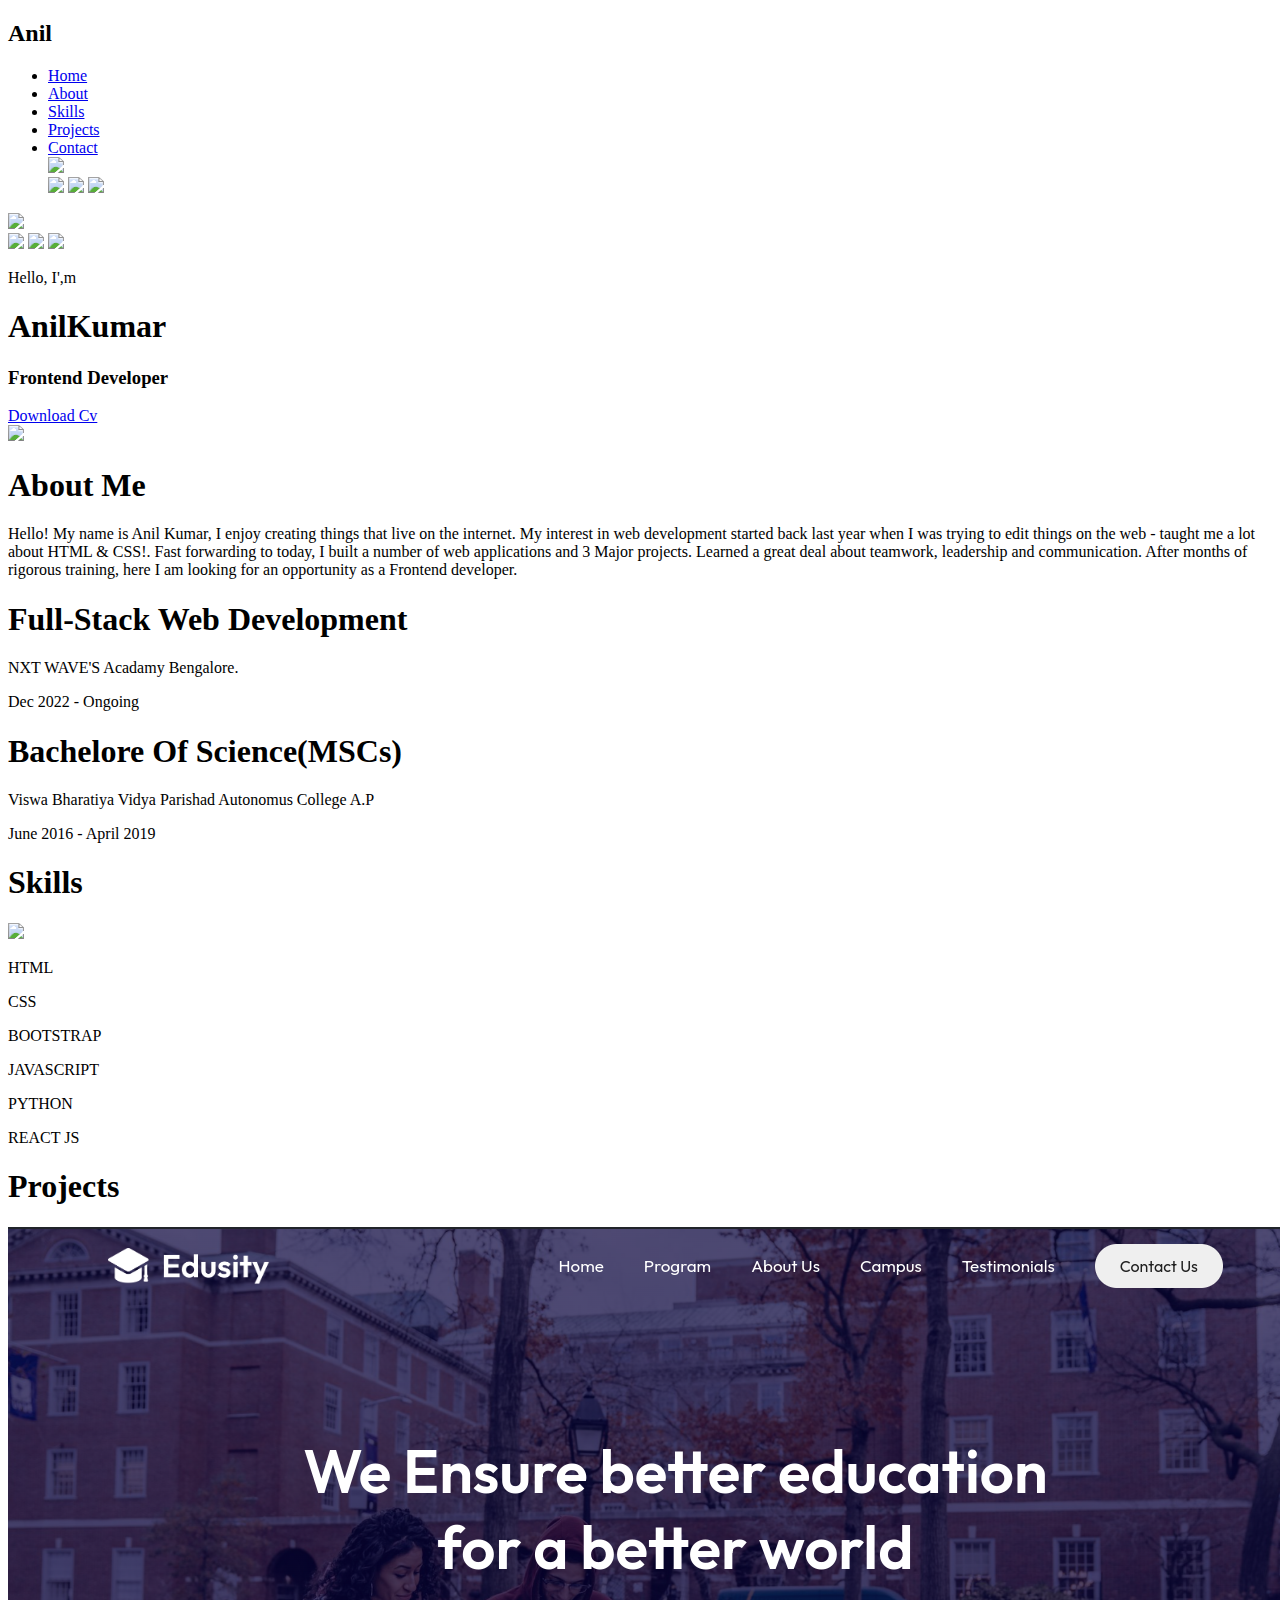
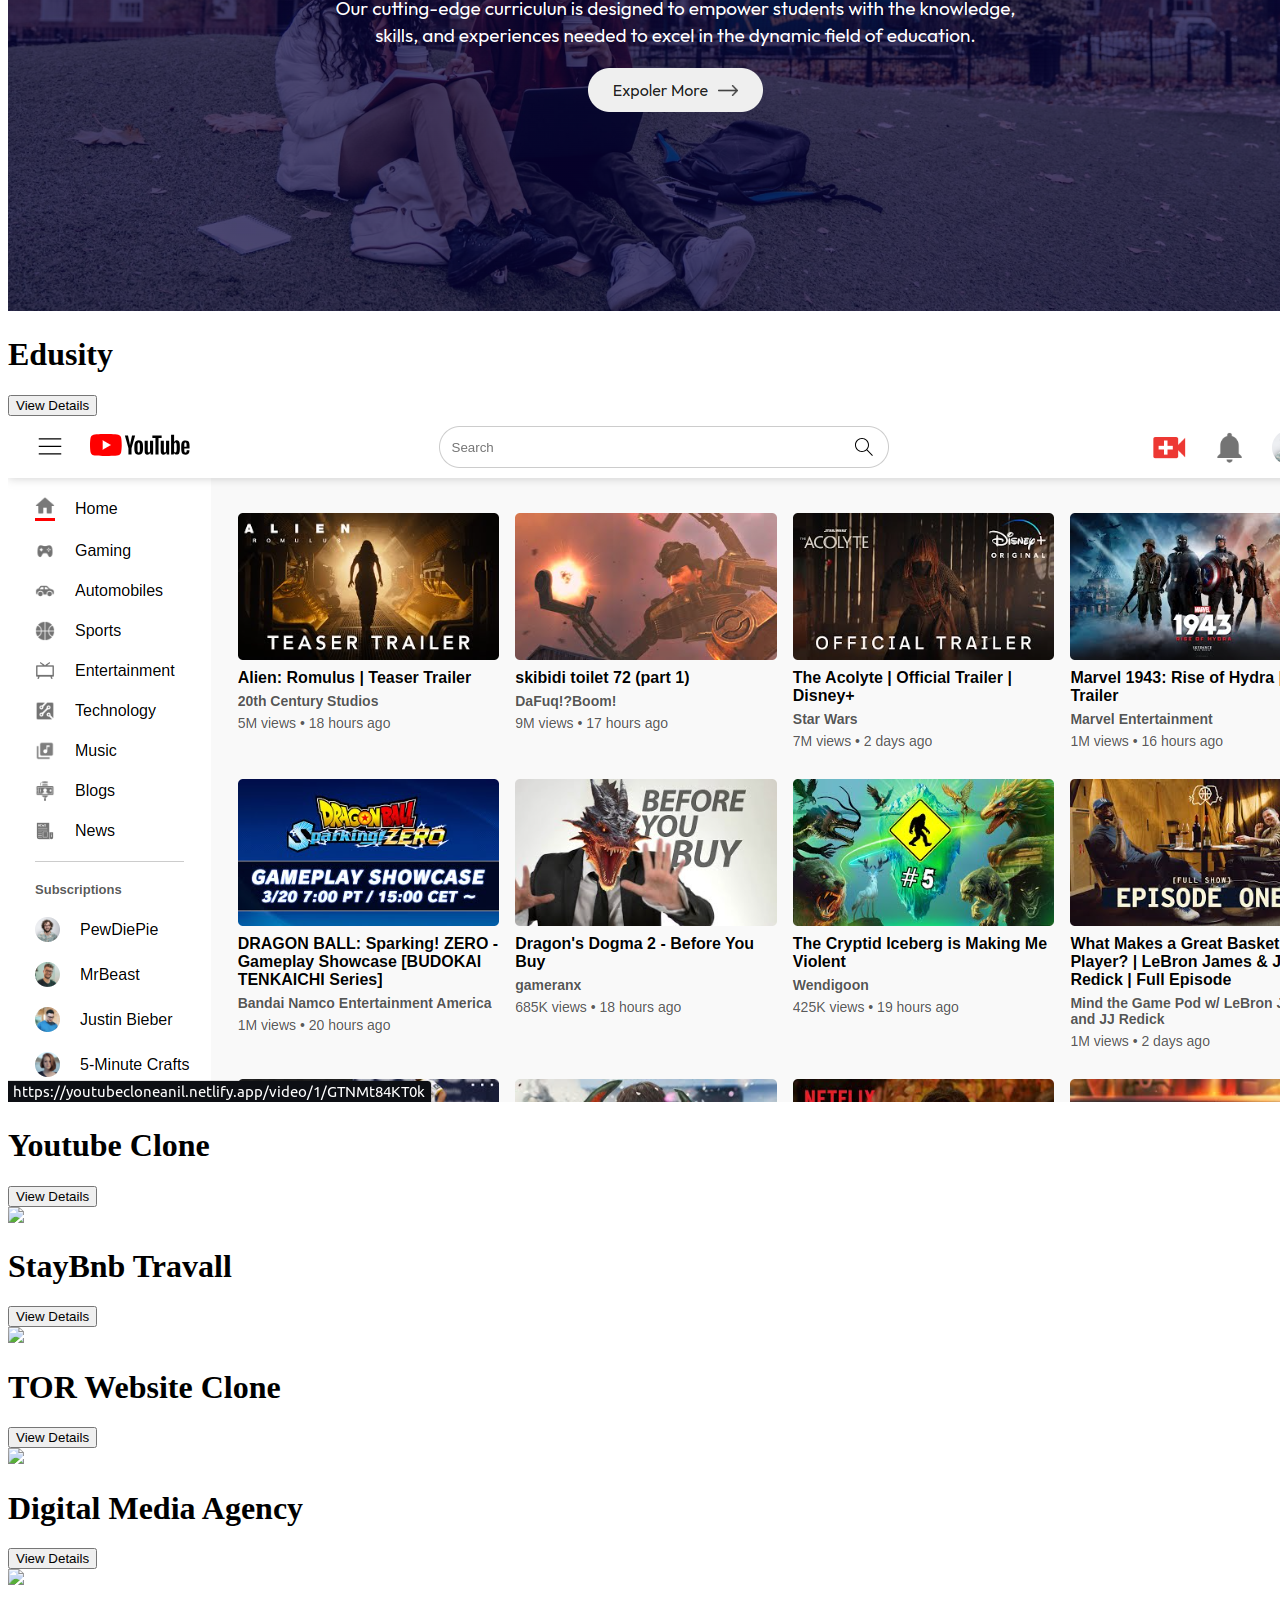
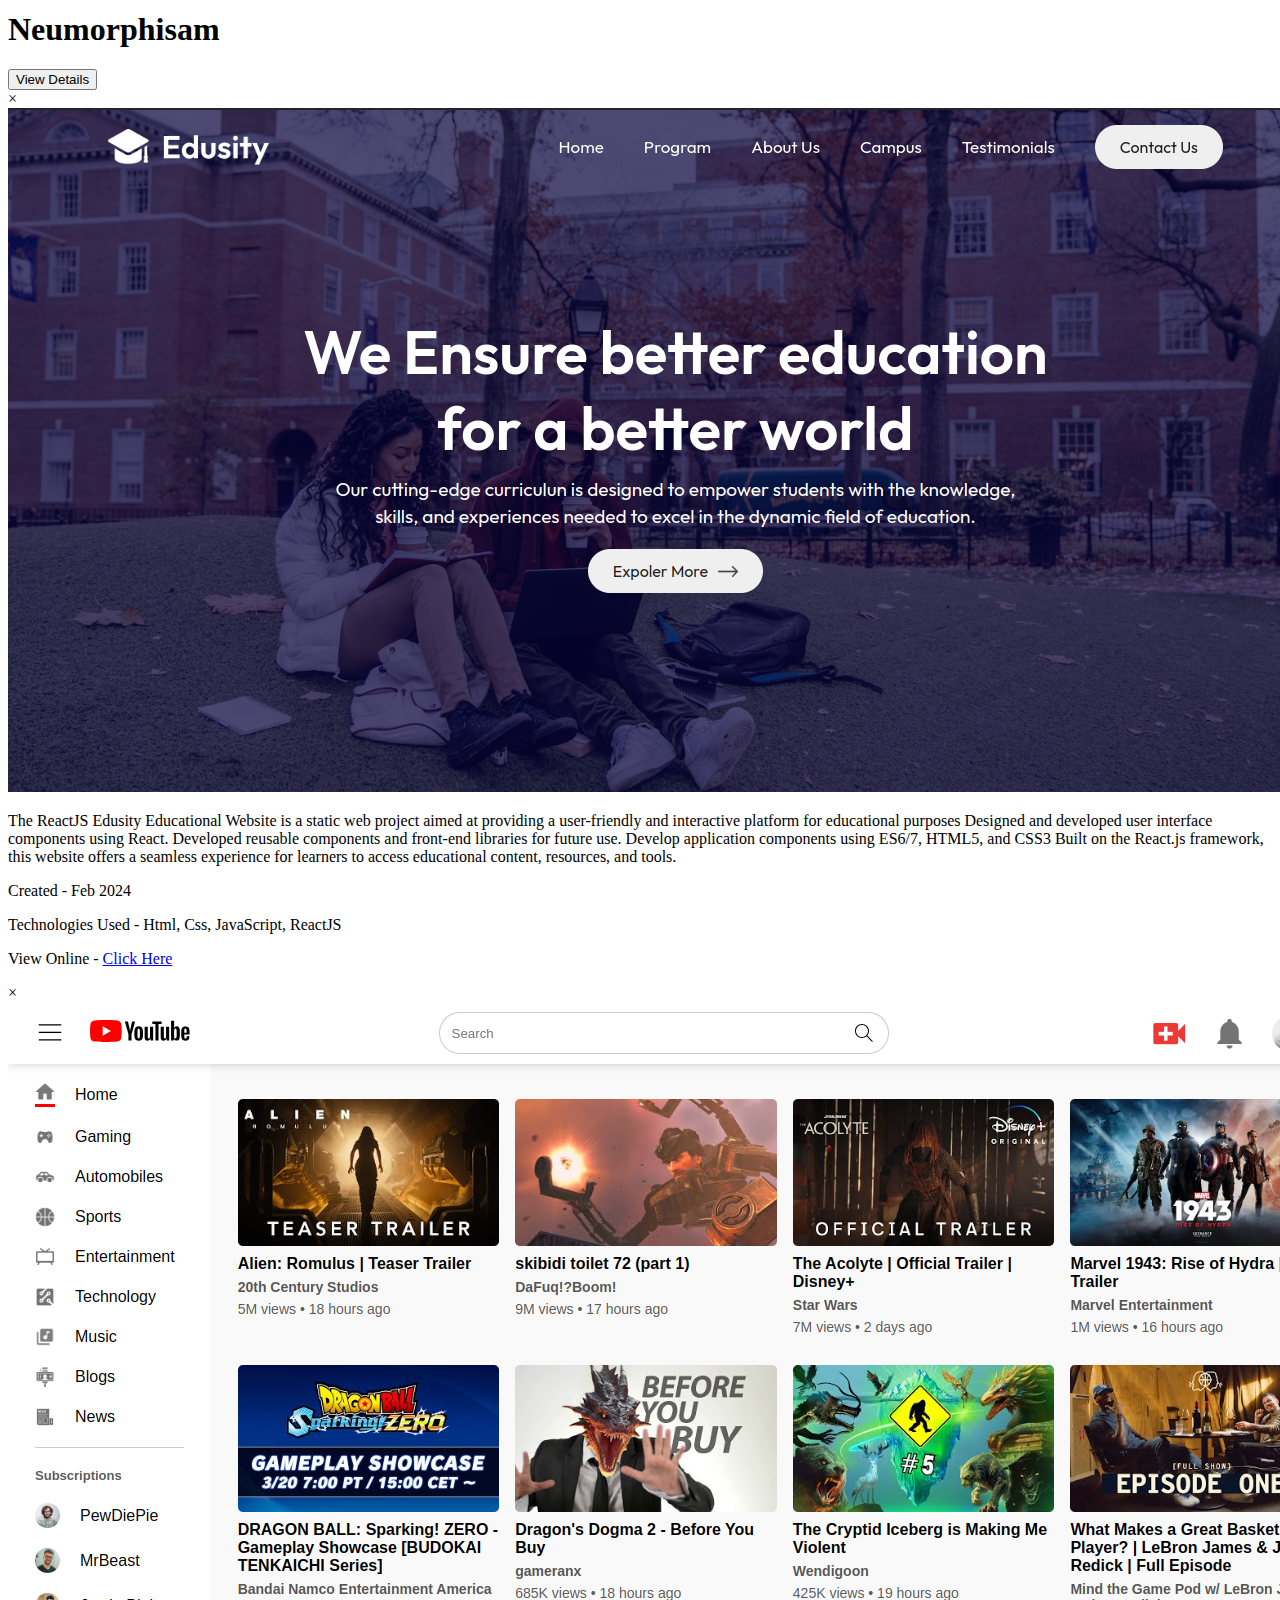
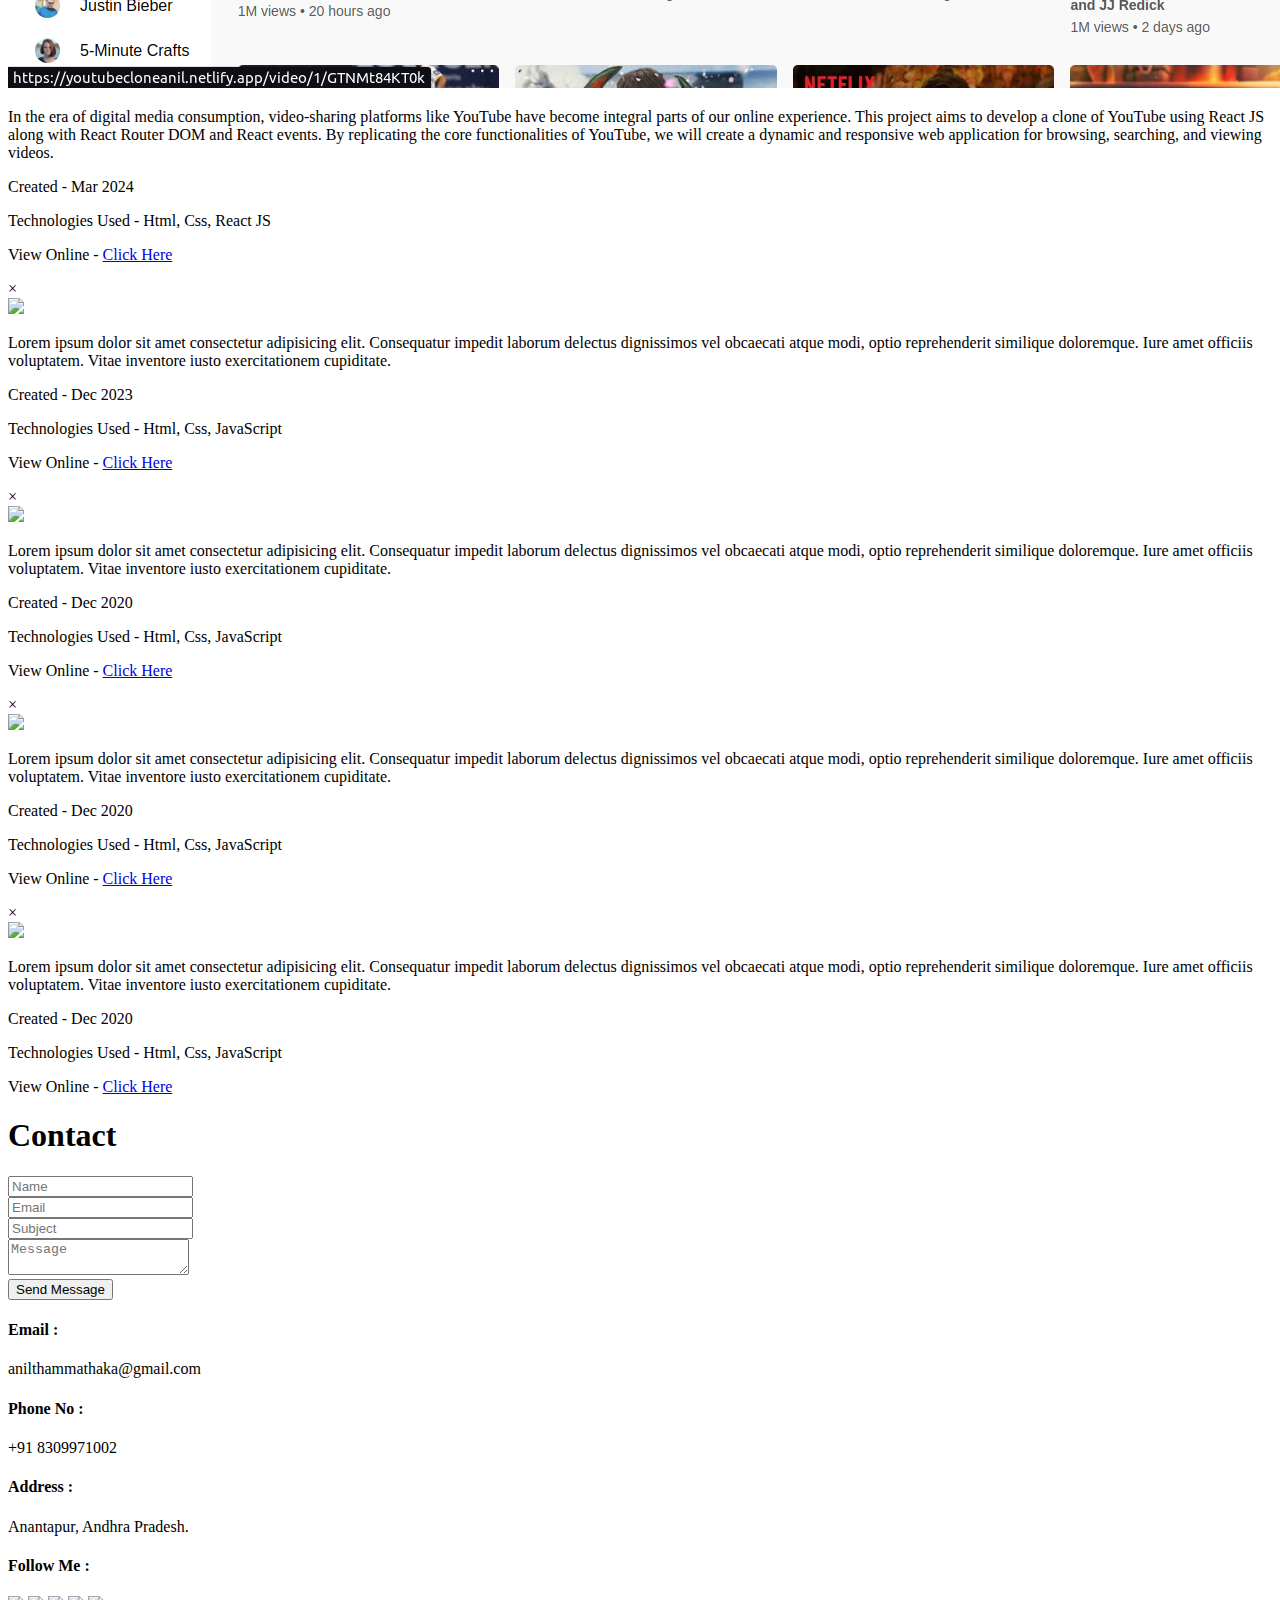
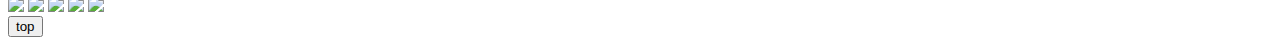
==== index.html @ 9386fb4f "Update index.html" ====
<!DOCTYPE html>
<html lang="en">
  <head>
    <title>Anil Kumar - Portfolio Website</title>
    <meta charset="utf-8" />
    <meta name="viewport" content="width=device-width, initial-scale=1" />
    <link rel="stylesheet" href="css/font-awesome.css" />
    <link rel="stylesheet" href="css/style.css" />
  </head>
  <body>
    <!-- Background Circles Start-->
    <div class="bg-circles">
      <div class="circle-1"></div>
      <div class="circle-2"></div>
      <div class="circle-3"></div>
      <div class="circle-4"></div>
    </div>
    <!-- Background Circles Start-->

    <div class="main" id="home">
      <div class="container">
        <nav id="navBar">
          <div class="logo">
            <h2>Anil</h2>
          </div>
          <div class="nav-links" id="nav-links">
            <ul>
              <li><a href="#home" class="active">Home</a></li>
              <li><a href="#about">About</a></li>
              <li><a href="#skills">Skills</a></li>
              <li><a href="#projects">Projects</a></li>
              <li><a href="#contact">Contact</a></li>
              <img src="img/close.png" class="close" onclick="closeNav()" />
              <div class="social-links-mobi">
                <a href="https://github.com/anilkumar-frontend" target="_blank"
                  ><img src="img/github.png"
                /></a>
                <img src="img/linkedin.png" />
                <img src="img/instagram.png" />
              </div>
            </ul>
          </div>
          <img src="img/menu.png" class="menu" onclick="openNav()" />
        </nav>
        <div class="banner">
          <div class="social-links">
            <a href="https://github.com/anilkumar-frontend"
              ><img src="img/github.png"
            /></a>
            <img src="img/linkedin.png" />
            <img src="img/instagram.png" />
          </div>
          <div class="left-col">
            <p>Hello, I',m</p>
            <h1>AnilKumar</h1>
            <h3>Frontend Developer</h3>
            <a
              href="Resume/Anil-Kumar-Resume.pdf"
              class="button-all"
              download=""
              >Download Cv</a
            >
          </div>
          <div class="right-col">
            <img src="img/photo.png" class="banner-img" />
          </div>
        </div>
      </div>

      <div class="container" id="about">
        <div class="main-heading">
          <h1>About Me</h1>
        </div>
        <div class="about-content">
          <p class="about-text">
            Hello! My name is Anil Kumar, I enjoy creating things that live on
            the internet. My interest in web development started back last year
            when I was trying to edit things on the web - taught me a lot about
            HTML & CSS!. Fast forwarding to today, I built a number of web
            applications and 3 Major projects. Learned a great deal about
            teamwork, leadership and communication. After months of rigorous
            training, here I am looking for an opportunity as a Frontend
            developer.
          </p>
          <div class="education">
            <div class="col">
              <h1>Full-Stack Web Development</h1>
              <p>NXT WAVE'S Acadamy Bengalore.</p>
              <p>Dec 2022 - Ongoing</p>
            </div>
            <div class="col">
              <h1>Bachelore Of Science(MSCs)</h1>
              <p>Viswa Bharatiya Vidya Parishad Autonomus College A.P</p>
              <p>June 2016 - April 2019</p>
            </div>
          </div>
        </div>
      </div>

      <div class="container" id="skills">
        <div class="main-heading">
          <h1>Skills</h1>
        </div>
        <div class="skill-content">
          <div class="left-col">
            <img src="img/skills.png" class="skill-img" />
          </div>
          <div class="right-col">
            <div class="skill-bar">
              <p>HTML</p>
              <div class="progress">
                <div class="bar html"></div>
              </div>
            </div>
            <div class="skill-bar">
              <p>CSS</p>
              <div class="progress">
                <div class="bar css"></div>
              </div>
            </div>
            <div class="skill-bar">
              <p>BOOTSTRAP</p>
              <div class="progress">
                <div class="bar bootstrap"></div>
              </div>
            </div>
            <div class="skill-bar">
              <p>JAVASCRIPT</p>
              <div class="progress">
                <div class="bar javascript"></div>
              </div>
            </div>
            <div class="skill-bar">
              <p>PYTHON</p>
              <div class="progress">
                <div class="bar python"></div>
              </div>
            </div>
            <div class="skill-bar">
              <p>REACT JS</p>
              <div class="progress">
                <div class="bar reactjs"></div>
              </div>
            </div>
          </div>
        </div>
      </div>

      <div class="container" id="projects">
        <div class="main-heading">
          <h1>Projects</h1>
        </div>
        <div class="projects">
          <div class="project-card">
            <div>
              <img src="img/projects/edusicty ui2.png" class="project-img" />
            </div>
            <h1>Edusity</h1>
            <!-- <button id="openModalBtn" class="button-all openModalBtn">View Details</button> -->
            <button onclick="openModal('modal1')" class="button-all">
              View Details
            </button>
          </div>

          <div class="project-card">
            <div>
              <img
                src="img/projects/youtubeclone.png"
                class="project-img"
              />
            </div>
            <h1>Youtube Clone</h1>
            <button onclick="openModal('modal2')" class="button-all">
              View Details
            </button>
          </div>
          <div class="project-card">
            <div>
              <img src="img/projects/stay-bnb-traval.png" class="project-img" />
            </div>
            <h1>StayBnb Travall</h1>
            <button onclick="openModal('modal3')" class="button-all">
              View Details
            </button>
          </div>
          <div class="project-card">
            <div>
              <img src="img/projects/tor-project.png" class="project-img" />
            </div>
            <h1>TOR Website Clone</h1>
            <button onclick="openModal('modal4')" class="button-all">
              View Details
            </button>
          </div>
          <div class="project-card">
            <div>
              <img src="img/projects/digital-agency.png" class="project-img" />
            </div>
            <h1>Digital Media Agency</h1>
            <button onclick="openModal('modal5')" class="button-all">
              View Details
            </button>
          </div>
          <div class="project-card">
            <div>
              <img
                src="img/projects/neumorphism-personal.png"
                class="project-img"
              />
            </div>
            <h1>Neumorphisam</h1>
            <button onclick="openModal('modal6')" class="button-all">
              View Details
            </button>
          </div>
        </div>
        <div id="modal1" class="modal">
          <div class="modal-content">
            <span class="close-icon" onclick="closeModal('modal1')"
              >&times;</span
            >
            <div class="img-div">
              <img src="img/projects/edusicty ui2.png" class="model-img" />
            </div>
            <p class="model-description">
              The ReactJS Edusity Educational Website is a static web project
              aimed at providing a user-friendly and interactive platform for
              educational purposes Designed and developed user interface
              components using React. Developed reusable components and
              front-end libraries for future use. Develop application components
              using ES6/7, HTML5, and CSS3 Built on the React.js framework, this
              website offers a seamless experience for learners to access
              educational content, resources, and tools.
            </p>
            <div class="dtl-row">
              <p class="date-row">Created - <span>Feb 2024</span></p>
              <p class="date-row">
                Technologies Used - <span>Html, Css, JavaScript, ReactJS</span>
              </p>
              <p class="date-row">
                View Online -
                <span
                  ><a href="https://edusity-anilkumar.netlify.app/"
                    >Click Here</a
                  ></span
                >
              </p>
            </div>
          </div>
        </div>
        <div id="modal2" class="modal">
          <div class="modal-content">
            <span class="close-icon" onclick="closeModal('modal2')"
              >&times;</span
            >
            <div class="img-div">
              <img src="img/projects/youtubeclone.png" class="model-img" />
            </div>
            <p class="model-description">
              In the era of digital media consumption, video-sharing platforms like YouTube have become integral parts 
              of our online experience. This project aims to develop a clone of YouTube using React JS along with React 
              Router DOM and React events. By replicating the core functionalities of YouTube, 
              we will create a dynamic and responsive web application for browsing, searching, and viewing videos.
            </p>
            <div class="dtl-row">
              <p class="date-row">Created - <span>Mar 2024</span></p>
              <p class="date-row">
                Technologies Used - <span>Html, Css, React JS</span>
              </p>
              <p class="date-row">
                View Online -
                <span
                  ><a
                    href="https://youtubecloneanil.netlify.app/"
                    target="_blank"
                    >Click Here</a
                  ></span
                >
              </p>
            </div>
          </div>
        </div>
        <div id="modal3" class="modal">
          <div class="modal-content">
            <span class="close-icon" onclick="closeModal('modal3')"
              >&times;</span
            >
            <div class="img-div">
              <img src="img/projects/stay-bnb-traval.png" class="model-img" />
            </div>
            <p class="model-description">
              Lorem ipsum dolor sit amet consectetur adipisicing elit.
              Consequatur impedit laborum delectus dignissimos vel obcaecati
              atque modi, optio reprehenderit similique doloremque. Iure amet
              officiis voluptatem. Vitae inventore iusto exercitationem
              cupiditate.
            </p>
            <div class="dtl-row">
              <p class="date-row">Created - <span>Dec 2023</span></p>
              <p class="date-row">
                Technologies Used - <span>Html, Css, JavaScript</span>
              </p>
              <p class="date-row">
                View Online - <span><a href="#">Click Here</a></span>
              </p>
            </div>
          </div>
        </div>
        <div id="modal4" class="modal">
          <div class="modal-content">
            <span class="close-icon" onclick="closeModal('modal4')"
              >&times;</span
            >
            <div class="img-div">
              <img src="img/projects/tor-project.png" class="model-img" />
            </div>
            <p class="model-description">
              Lorem ipsum dolor sit amet consectetur adipisicing elit.
              Consequatur impedit laborum delectus dignissimos vel obcaecati
              atque modi, optio reprehenderit similique doloremque. Iure amet
              officiis voluptatem. Vitae inventore iusto exercitationem
              cupiditate.
            </p>
            <div class="dtl-row">
              <p class="date-row">Created - <span>Dec 2020</span></p>
              <p class="date-row">
                Technologies Used - <span>Html, Css, JavaScript</span>
              </p>
              <p class="date-row">
                View Online - <span><a href="#">Click Here</a></span>
              </p>
            </div>
          </div>
        </div>
        <div id="modal5" class="modal">
          <div class="modal-content">
            <span class="close-icon" onclick="closeModal('modal5')"
              >&times;</span
            >
            <div class="img-div">
              <img src="img/projects/digital-agency.png" class="model-img" />
            </div>
            <p class="model-description">
              Lorem ipsum dolor sit amet consectetur adipisicing elit.
              Consequatur impedit laborum delectus dignissimos vel obcaecati
              atque modi, optio reprehenderit similique doloremque. Iure amet
              officiis voluptatem. Vitae inventore iusto exercitationem
              cupiditate.
            </p>
            <div class="dtl-row">
              <p class="date-row">Created - <span>Dec 2020</span></p>
              <p class="date-row">
                Technologies Used - <span>Html, Css, JavaScript</span>
              </p>
              <p class="date-row">
                View Online -
                <span
                  ><a
                    href="https://digital-agency-anilkumar.netlify.app/"
                    target="_blank"
                    >Click Here</a
                  ></span
                >
              </p>
            </div>
          </div>
        </div>
        <div id="modal6" class="modal">
          <div class="modal-content">
            <span class="close-icon" onclick="closeModal('modal6')"
              >&times;</span
            >
            <div class="img-div">
              <img
                src="img/projects/neumorphism-personal.png"
                class="model-img"
              />
            </div>
            <p class="model-description">
              Lorem ipsum dolor sit amet consectetur adipisicing elit.
              Consequatur impedit laborum delectus dignissimos vel obcaecati
              atque modi, optio reprehenderit similique doloremque. Iure amet
              officiis voluptatem. Vitae inventore iusto exercitationem
              cupiditate.
            </p>
            <div class="dtl-row">
              <p class="date-row">Created - <span>Dec 2020</span></p>
              <p class="date-row">
                Technologies Used - <span>Html, Css, JavaScript</span>
              </p>
              <p class="date-row">
                View Online - <span><a href="#">Click Here</a></span>
              </p>
            </div>
          </div>
        </div>
      </div>

      <div class="container contact" id="contact">
        <div class="main-heading">
          <h1>Contact</h1>
        </div>
        <div class="row">
          <div class="col">
            <div class="input-box">
              <input type="text" placeholder="Name" />
            </div>
            <div class="input-box">
              <input type="email" placeholder="Email" />
            </div>
            <div class="input-box">
              <input type="text" placeholder="Subject" />
            </div>
            <div class="text-area input-box">
              <textarea class="text-area-box" placeholder="Message"></textarea>
            </div>
            <button class="button-all">Send Message</button>
          </div>
          <div class="col">
            <div class="name-box">
              <h4>Email :</h4>
              <p>anilthammathaka@gmail.com</p>
            </div>
            <div class="name-box">
              <h4>Phone No :</h4>
              <p>+91 8309971002</p>
            </div>
            <div class="name-box">
              <h4>Address :</h4>
              <p>Anantapur, Andhra Pradesh.</p>
            </div>
            <div class="name-box">
              <h4>Follow Me :</h4>
              <div class="follwme">
                <img src="img/github.png" />
                <img src="img/linkedin.png" />
                <img src="img/instagram.png" />
                <img src="img/telegram.png" />
                <img src="img/facebook.png" />
              </div>
            </div>
          </div>
        </div>
      </div>

      <button id="myBtn" class="btt" onclick="topFunction()">top</button>
    </div>

    <script src="js/script.js"></script>
  </body>
</html>
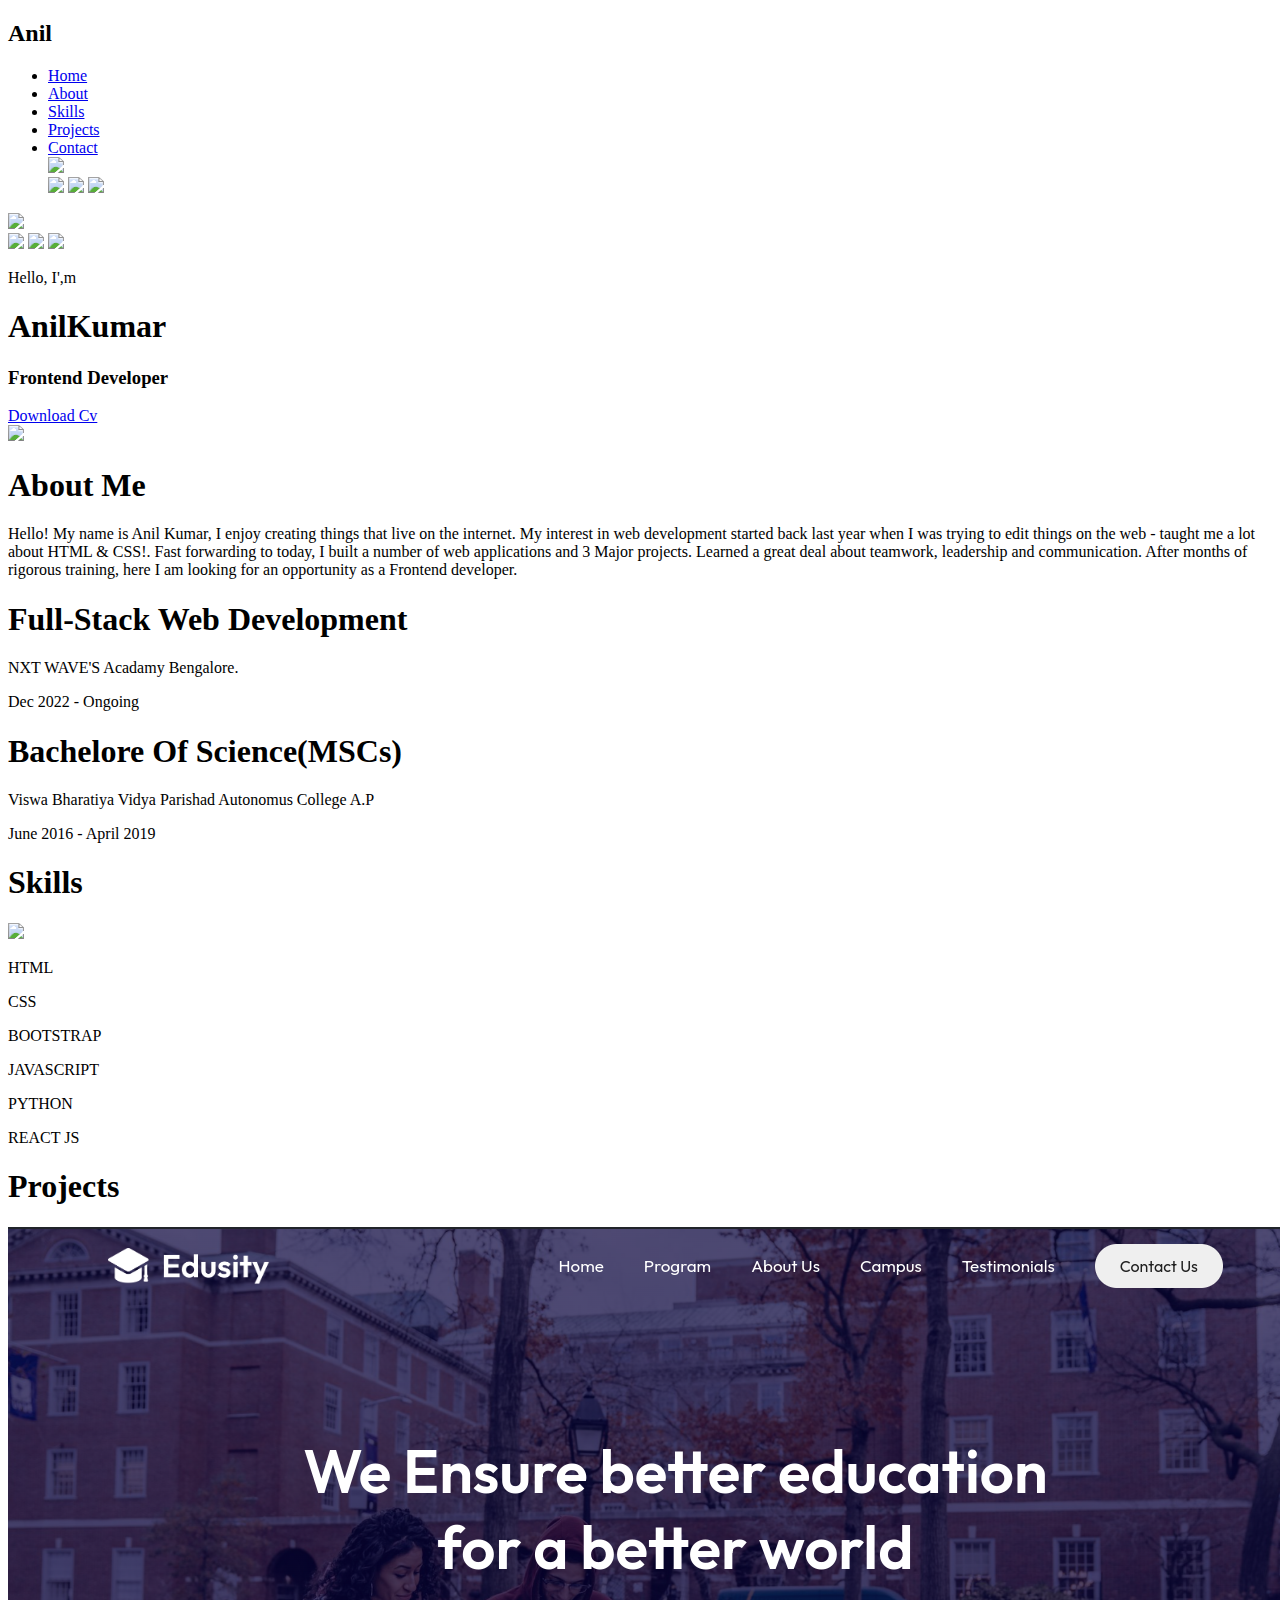
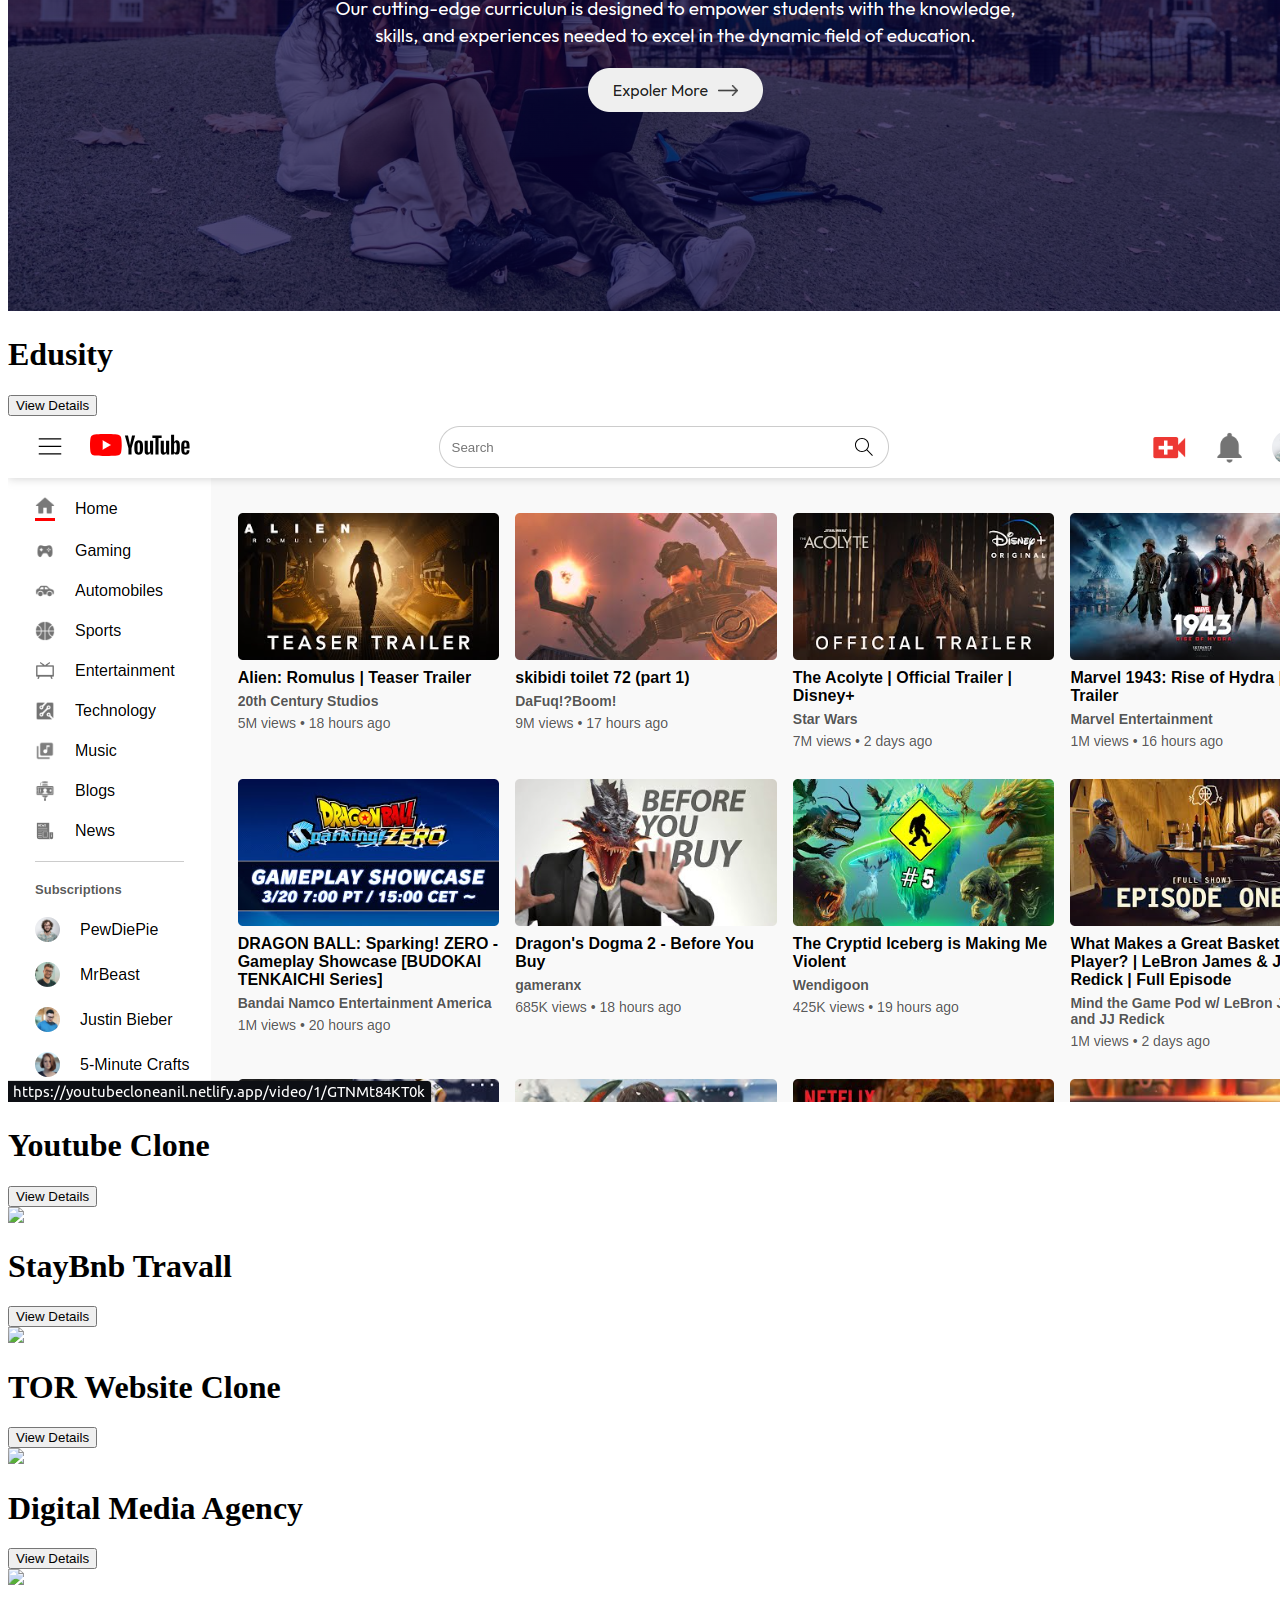
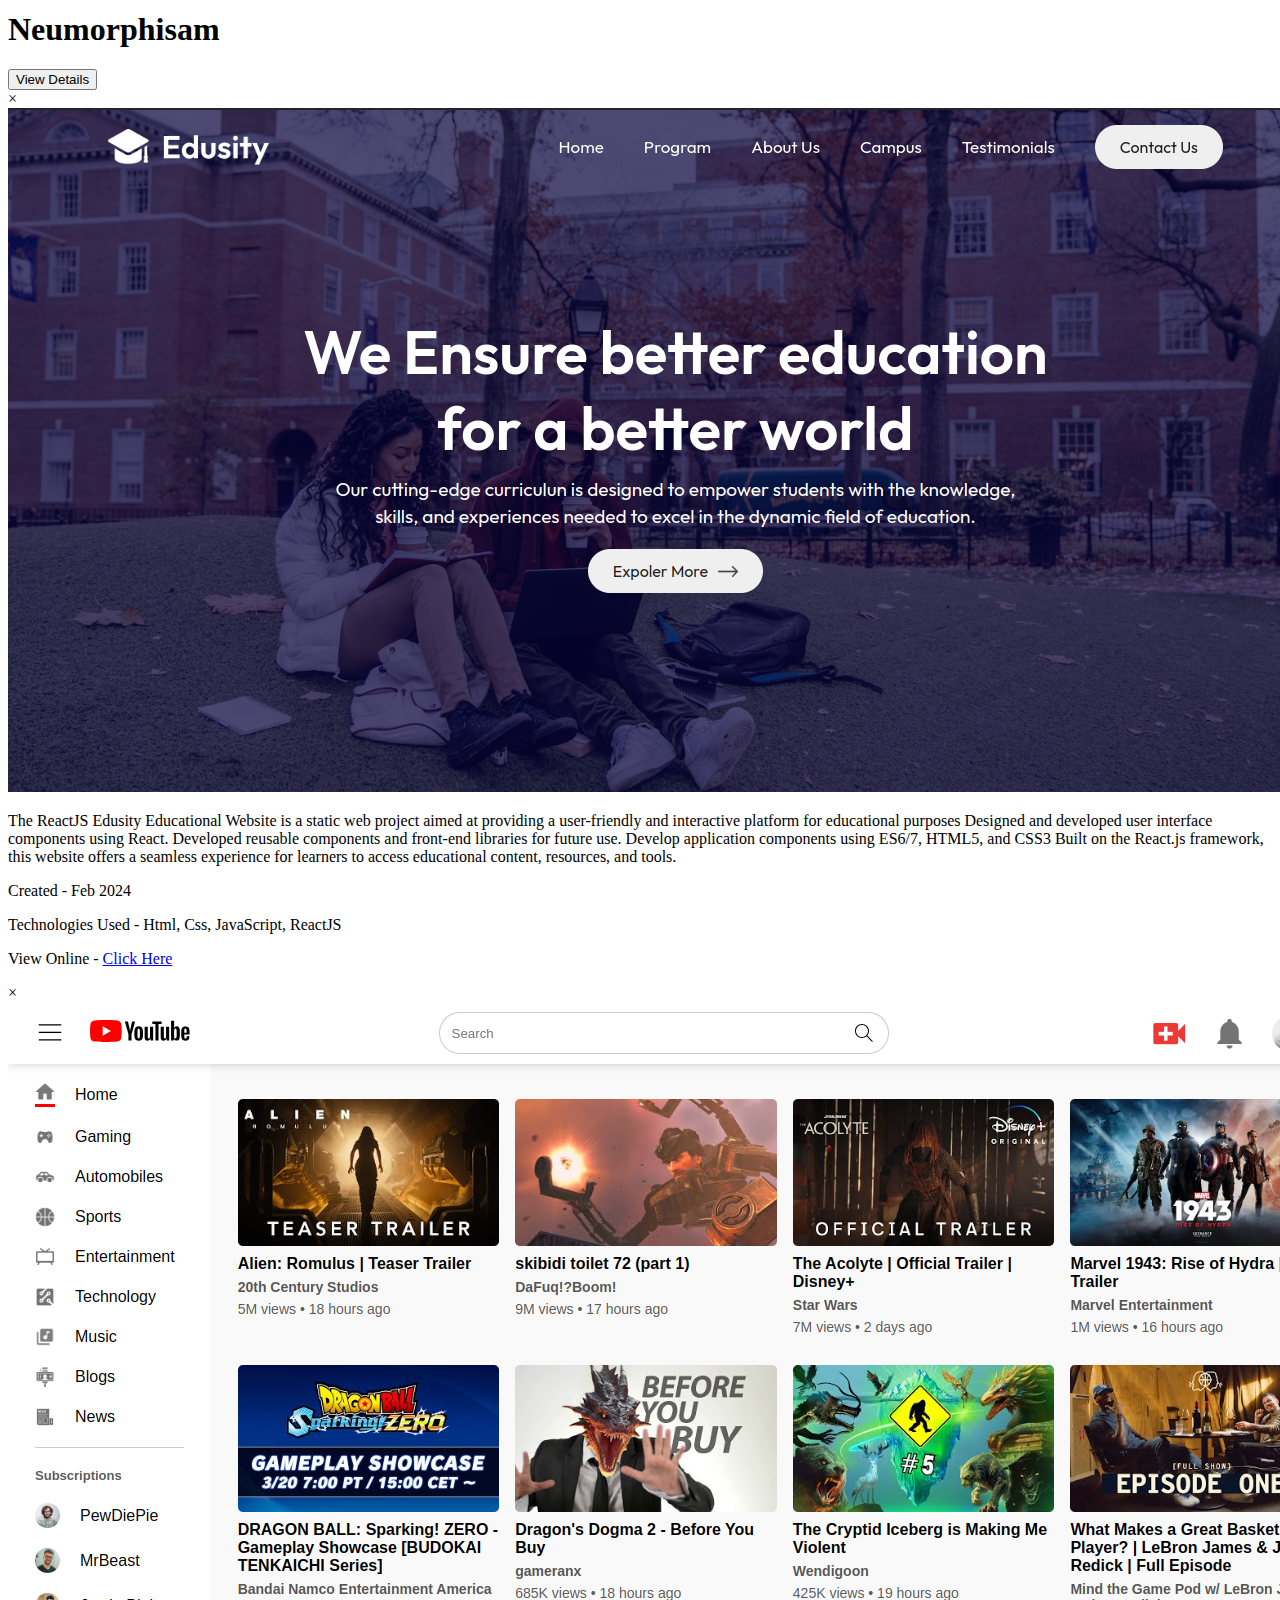
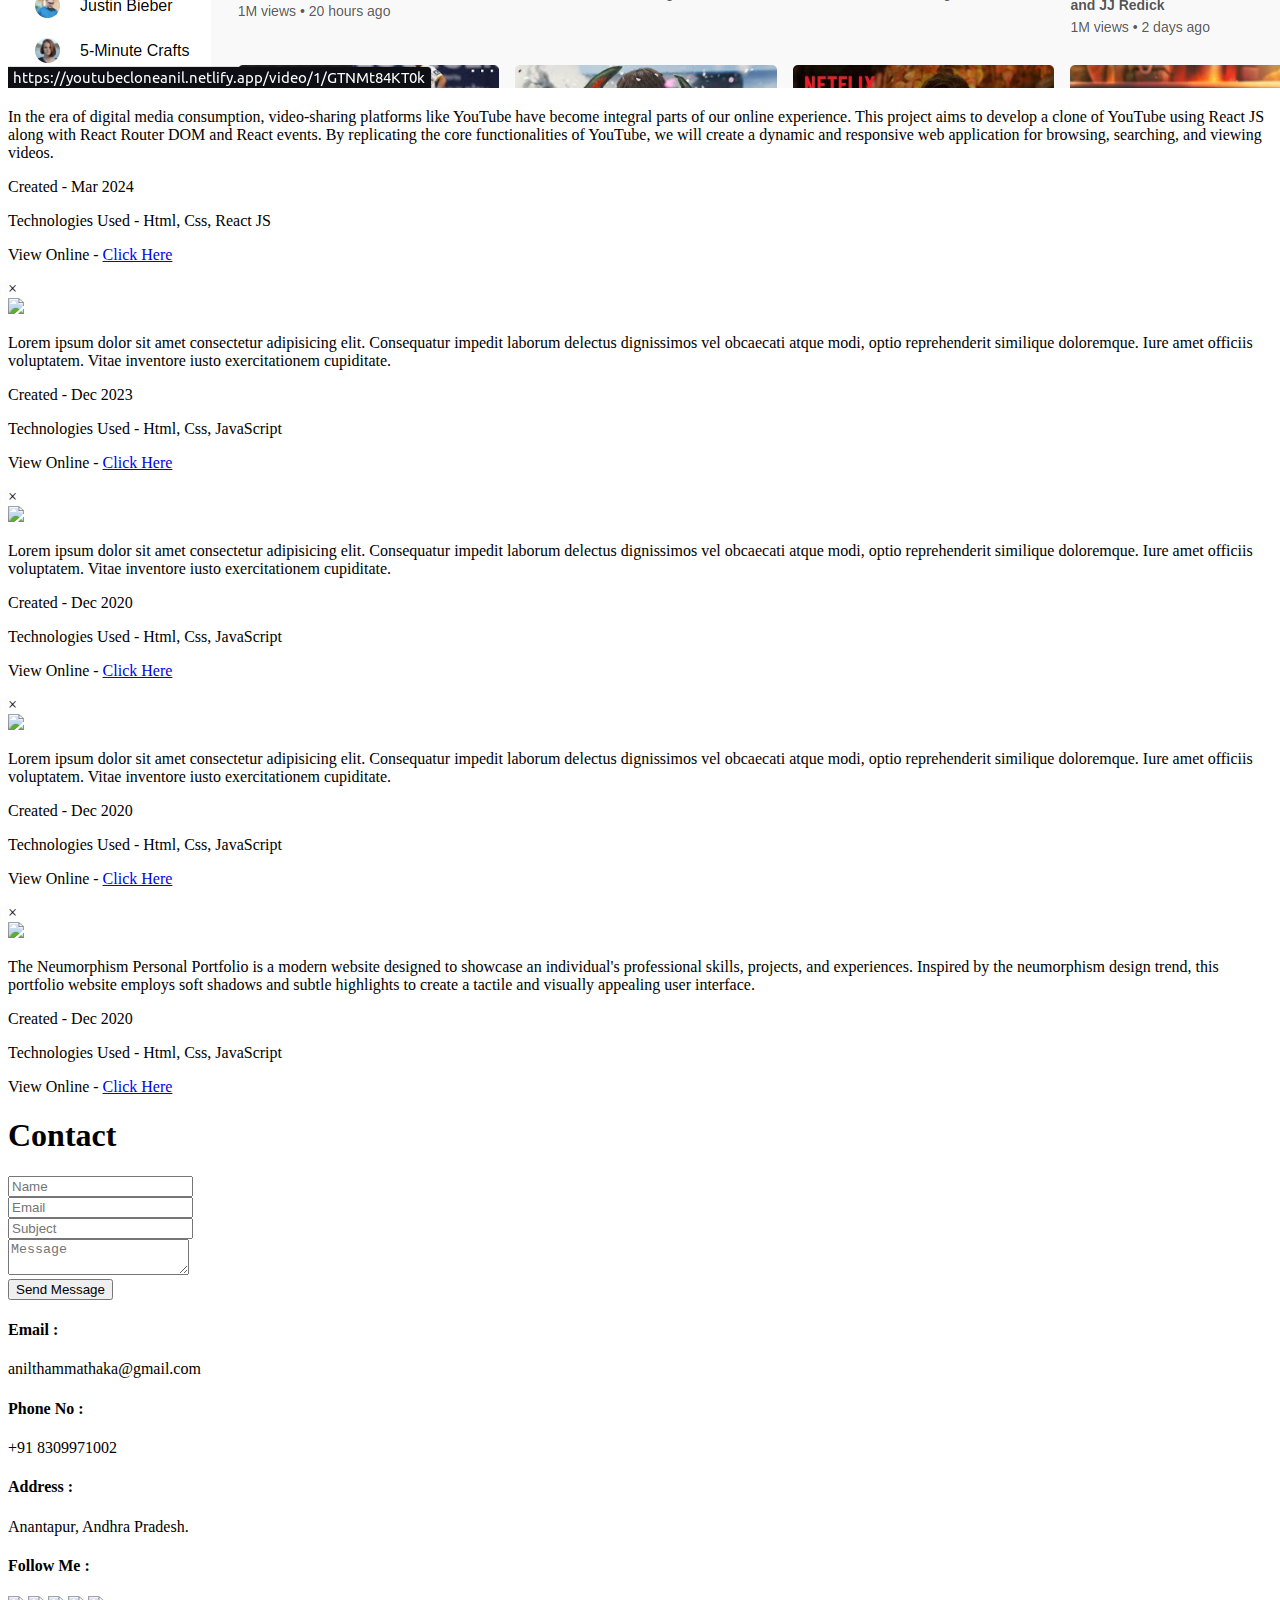
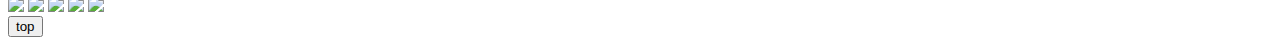
==== commit 89bfb9b2: "Update index.html" ====
--- a/index.html
+++ b/index.html
@@ -377,11 +377,10 @@
               />
             </div>
             <p class="model-description">
-              Lorem ipsum dolor sit amet consectetur adipisicing elit.
-              Consequatur impedit laborum delectus dignissimos vel obcaecati
-              atque modi, optio reprehenderit similique doloremque. Iure amet
-              officiis voluptatem. Vitae inventore iusto exercitationem
-              cupiditate.
+              The Neumorphism Personal Portfolio is a modern website designed 
+              to showcase an individual's professional skills, projects, and experiences. Inspired by the 
+              neumorphism design trend, this portfolio website employs soft 
+              shadows and subtle highlights to create a tactile and visually appealing user interface.
             </p>
             <div class="dtl-row">
               <p class="date-row">Created - <span>Dec 2020</span></p>
@@ -389,7 +388,7 @@
                 Technologies Used - <span>Html, Css, JavaScript</span>
               </p>
               <p class="date-row">
-                View Online - <span><a href="#">Click Here</a></span>
+                View Online - <span><a href="https://personalportfolioneu.netlify.app/">Click Here</a></span>
               </p>
             </div>
           </div>
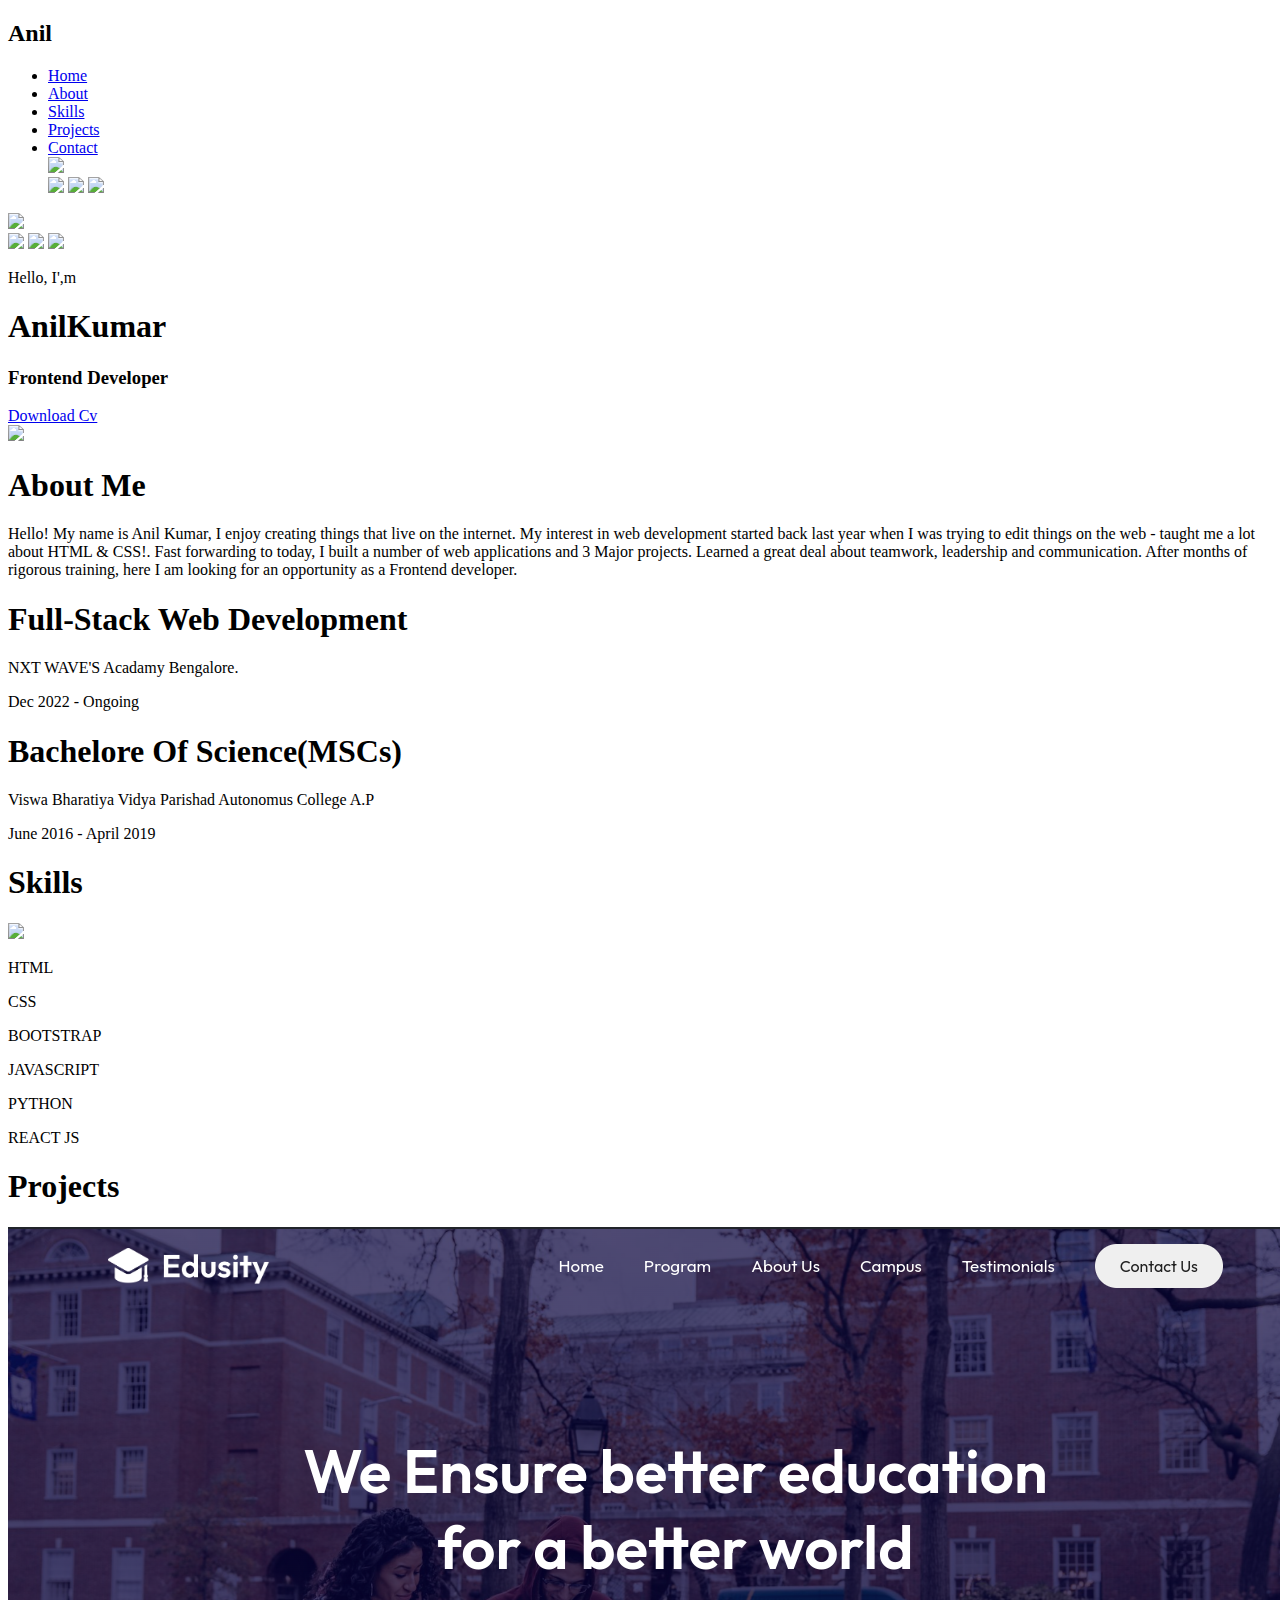
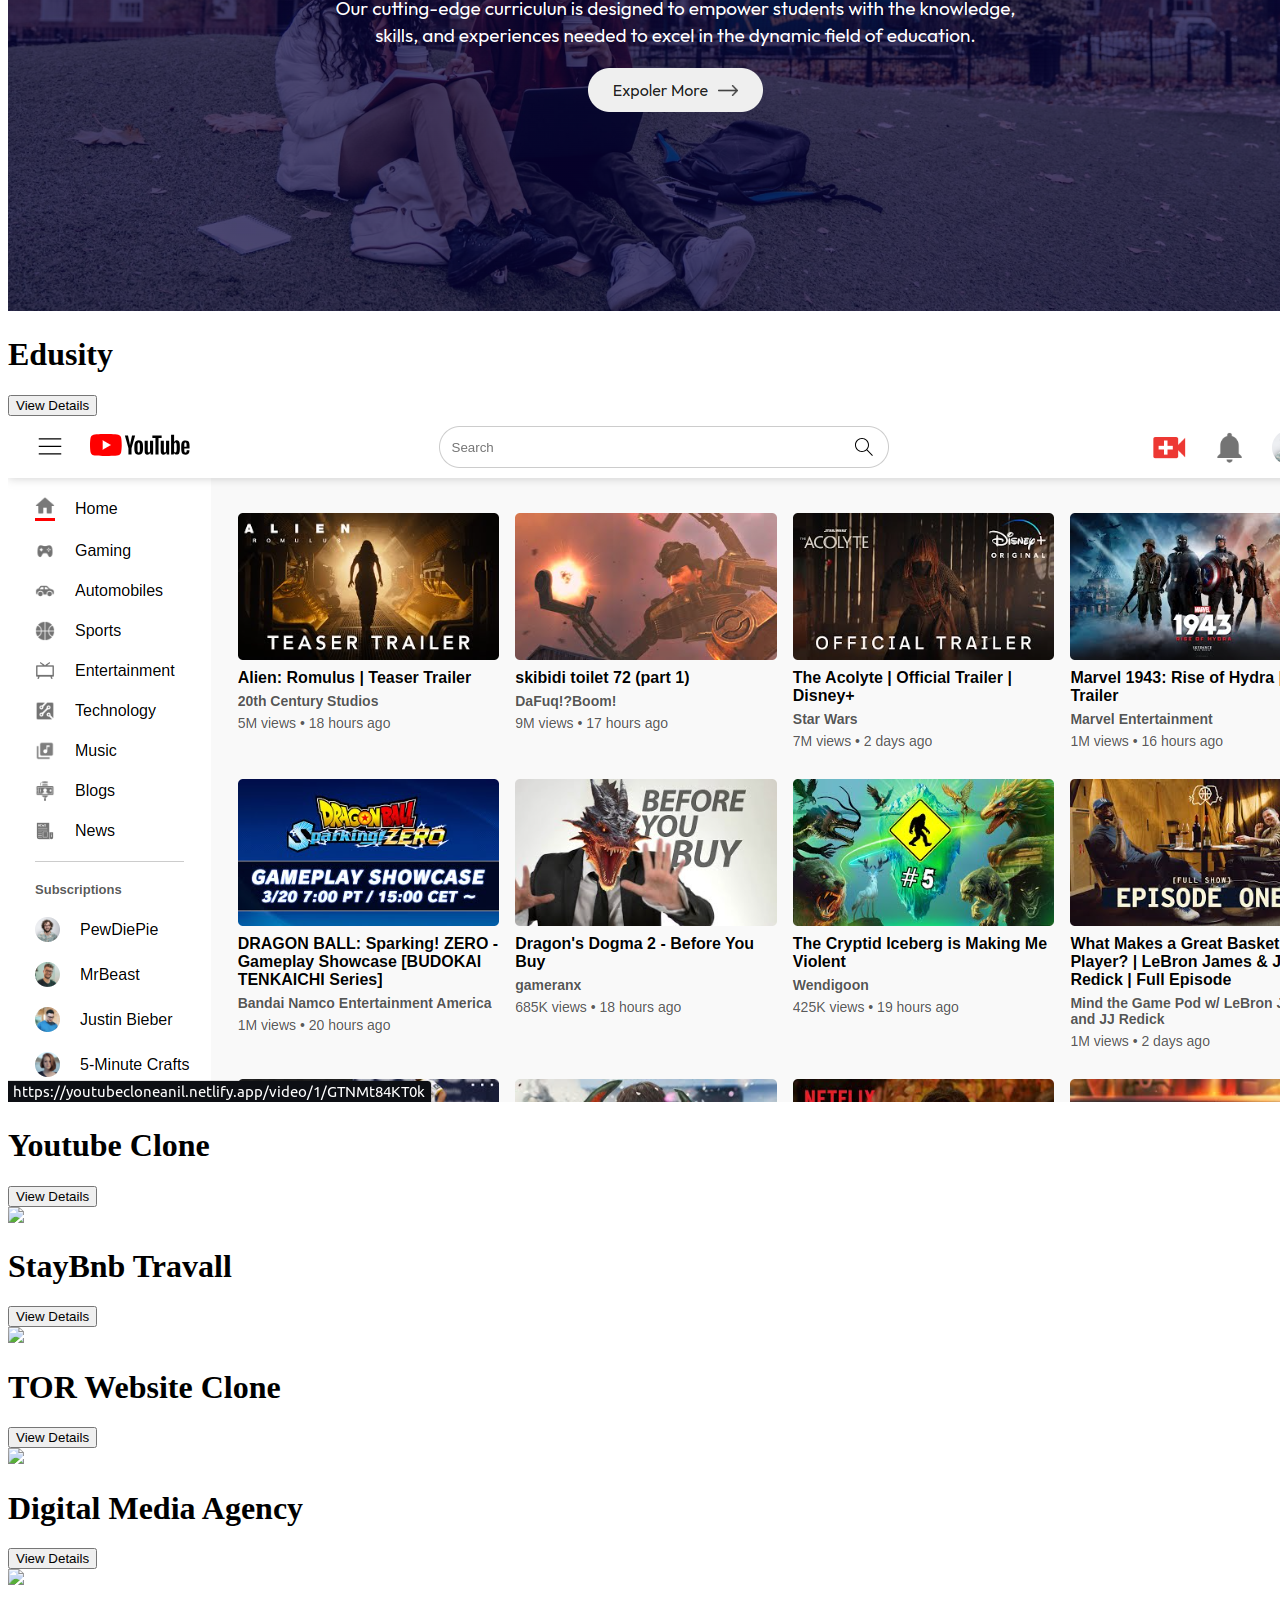
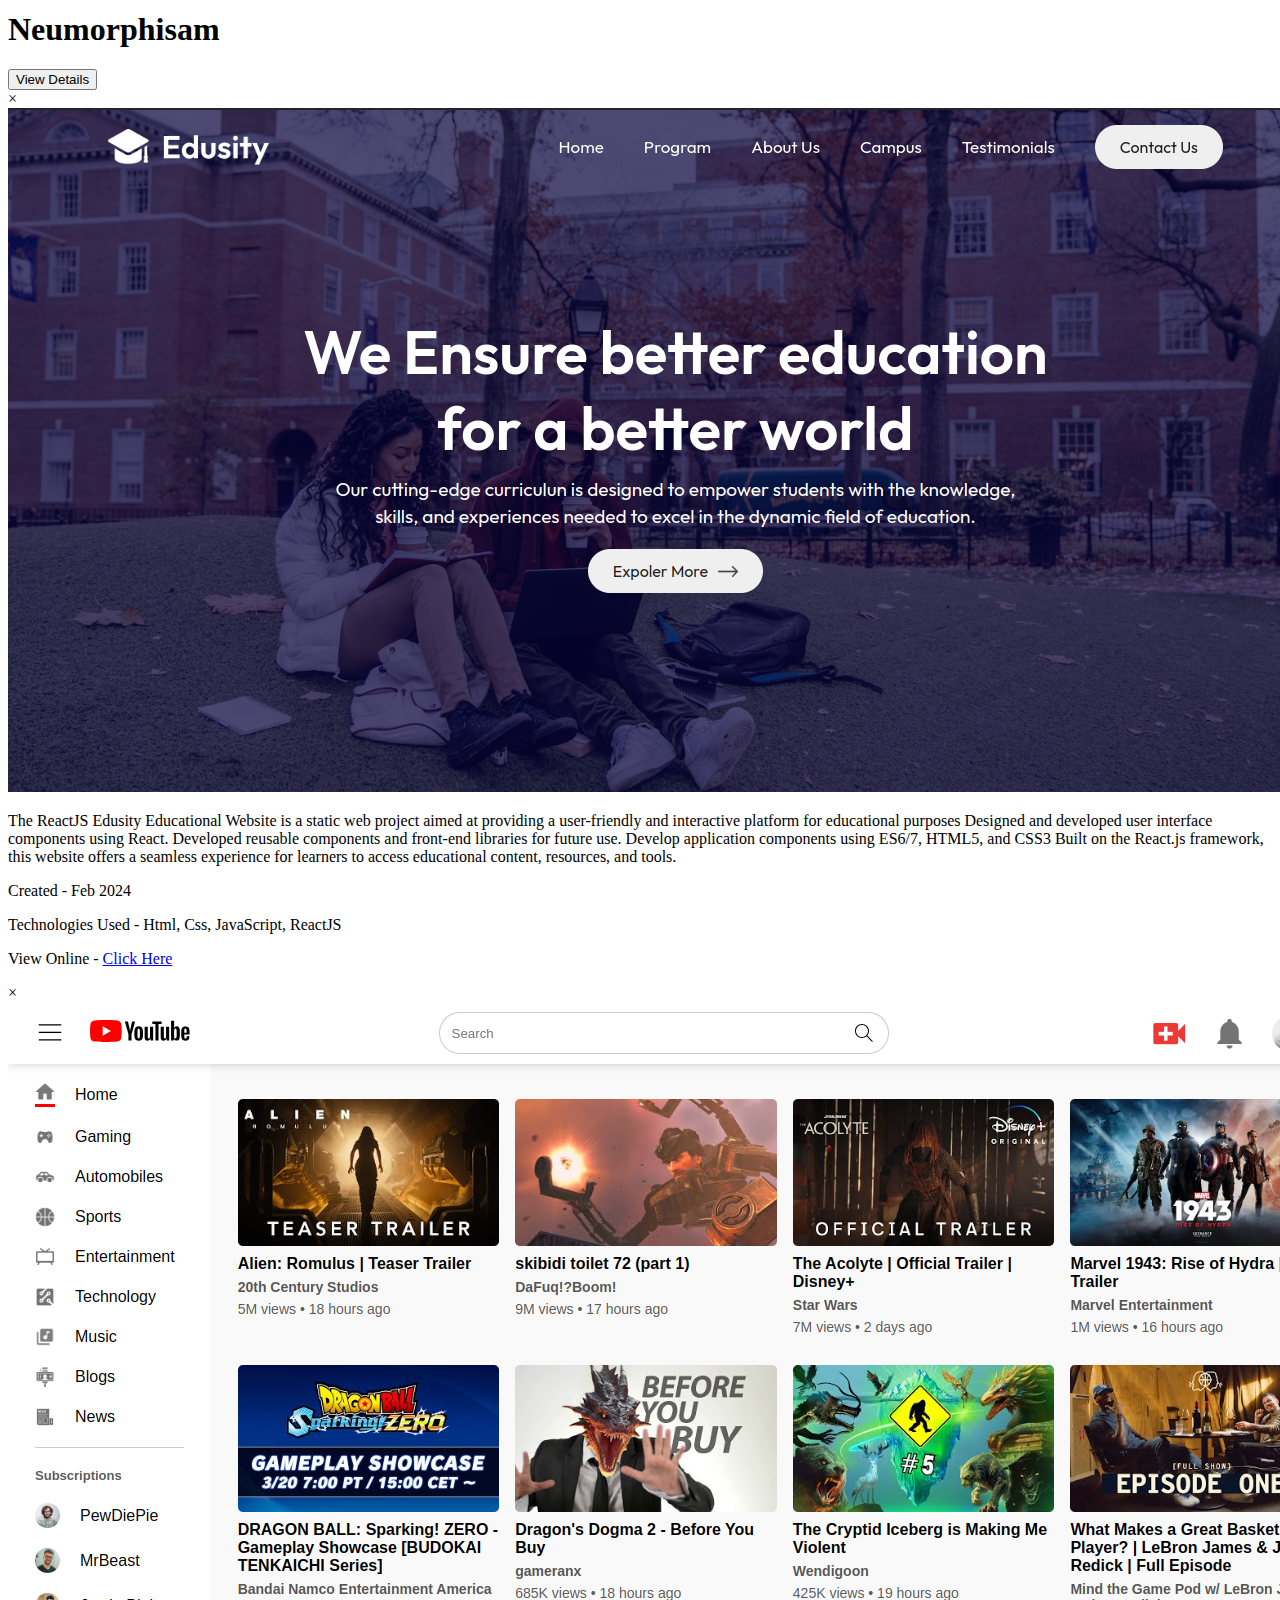
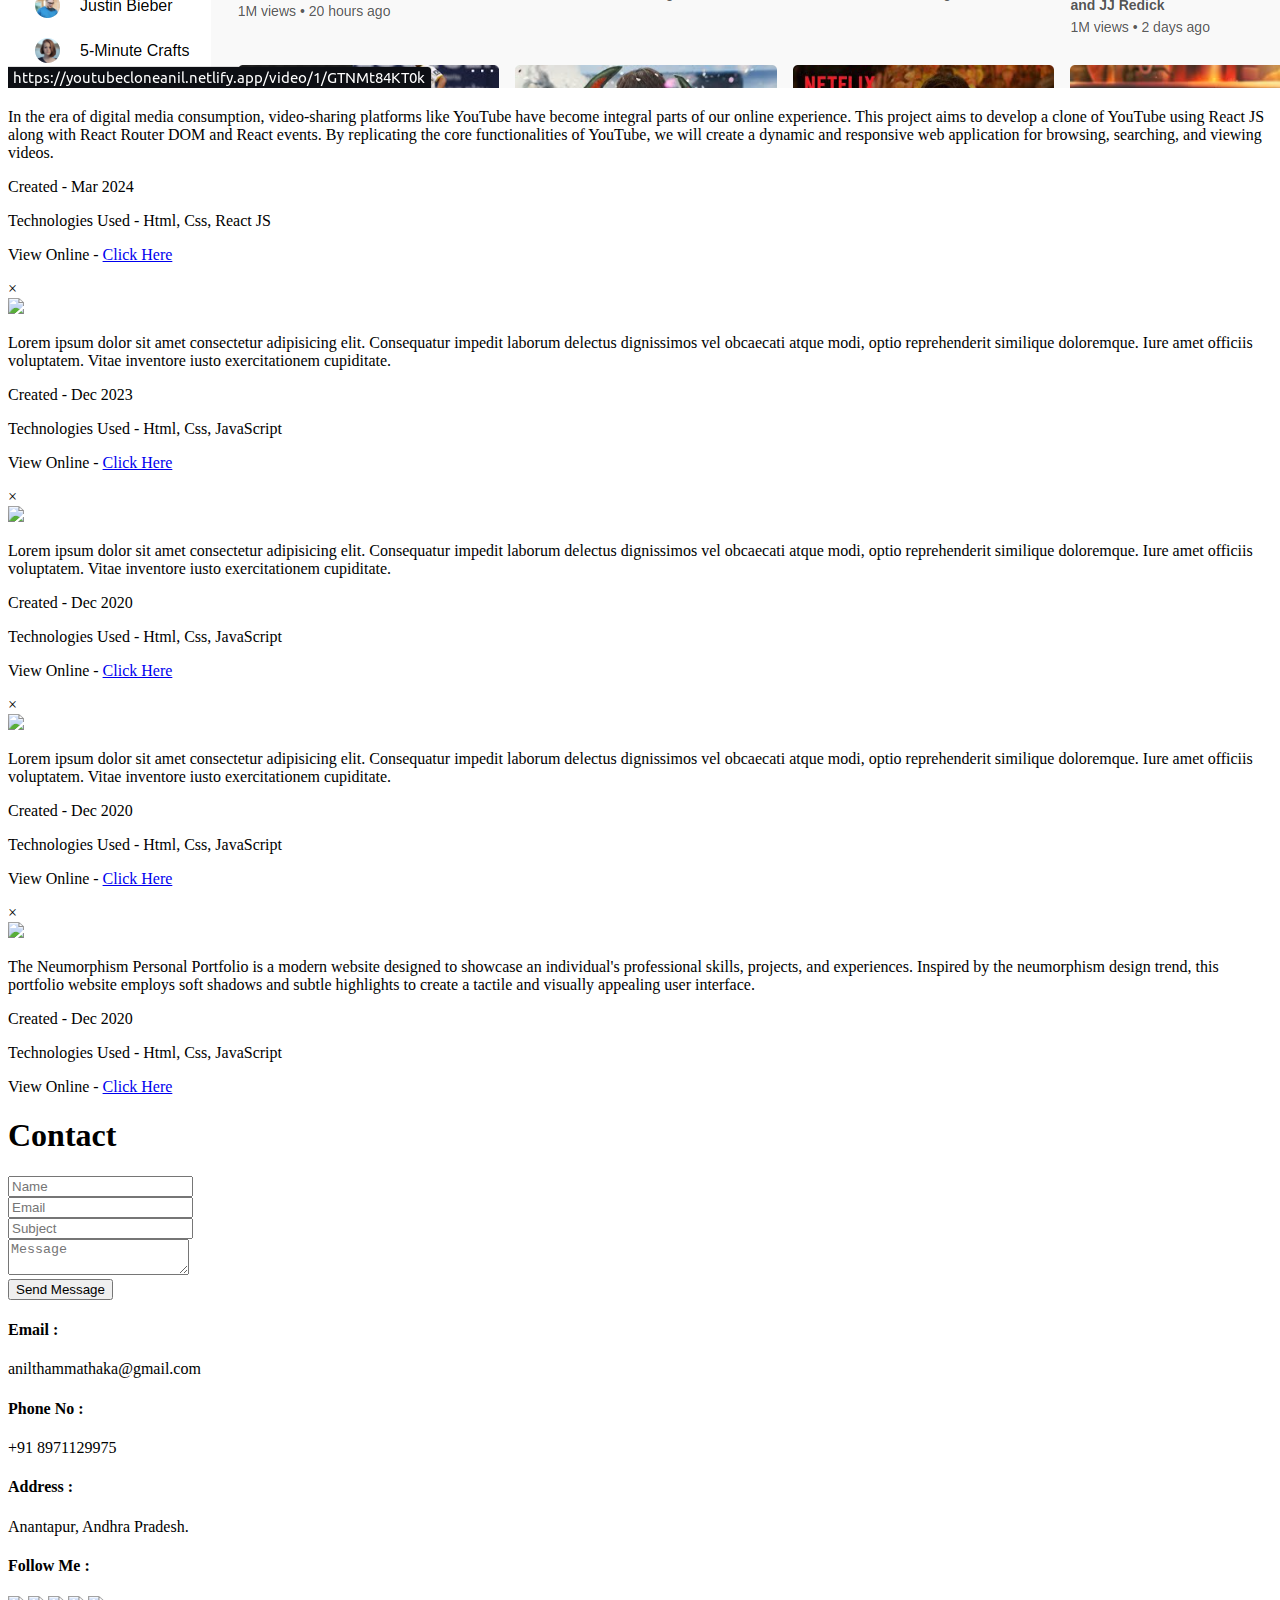
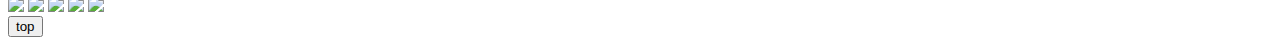
==== commit 33dd9912: "Update index.html" ====
--- a/index.html
+++ b/index.html
@@ -422,7 +422,7 @@
             </div>
             <div class="name-box">
               <h4>Phone No :</h4>
-              <p>+91 8309971002</p>
+              <p>+91 8971129975</p>
             </div>
             <div class="name-box">
               <h4>Address :</h4>
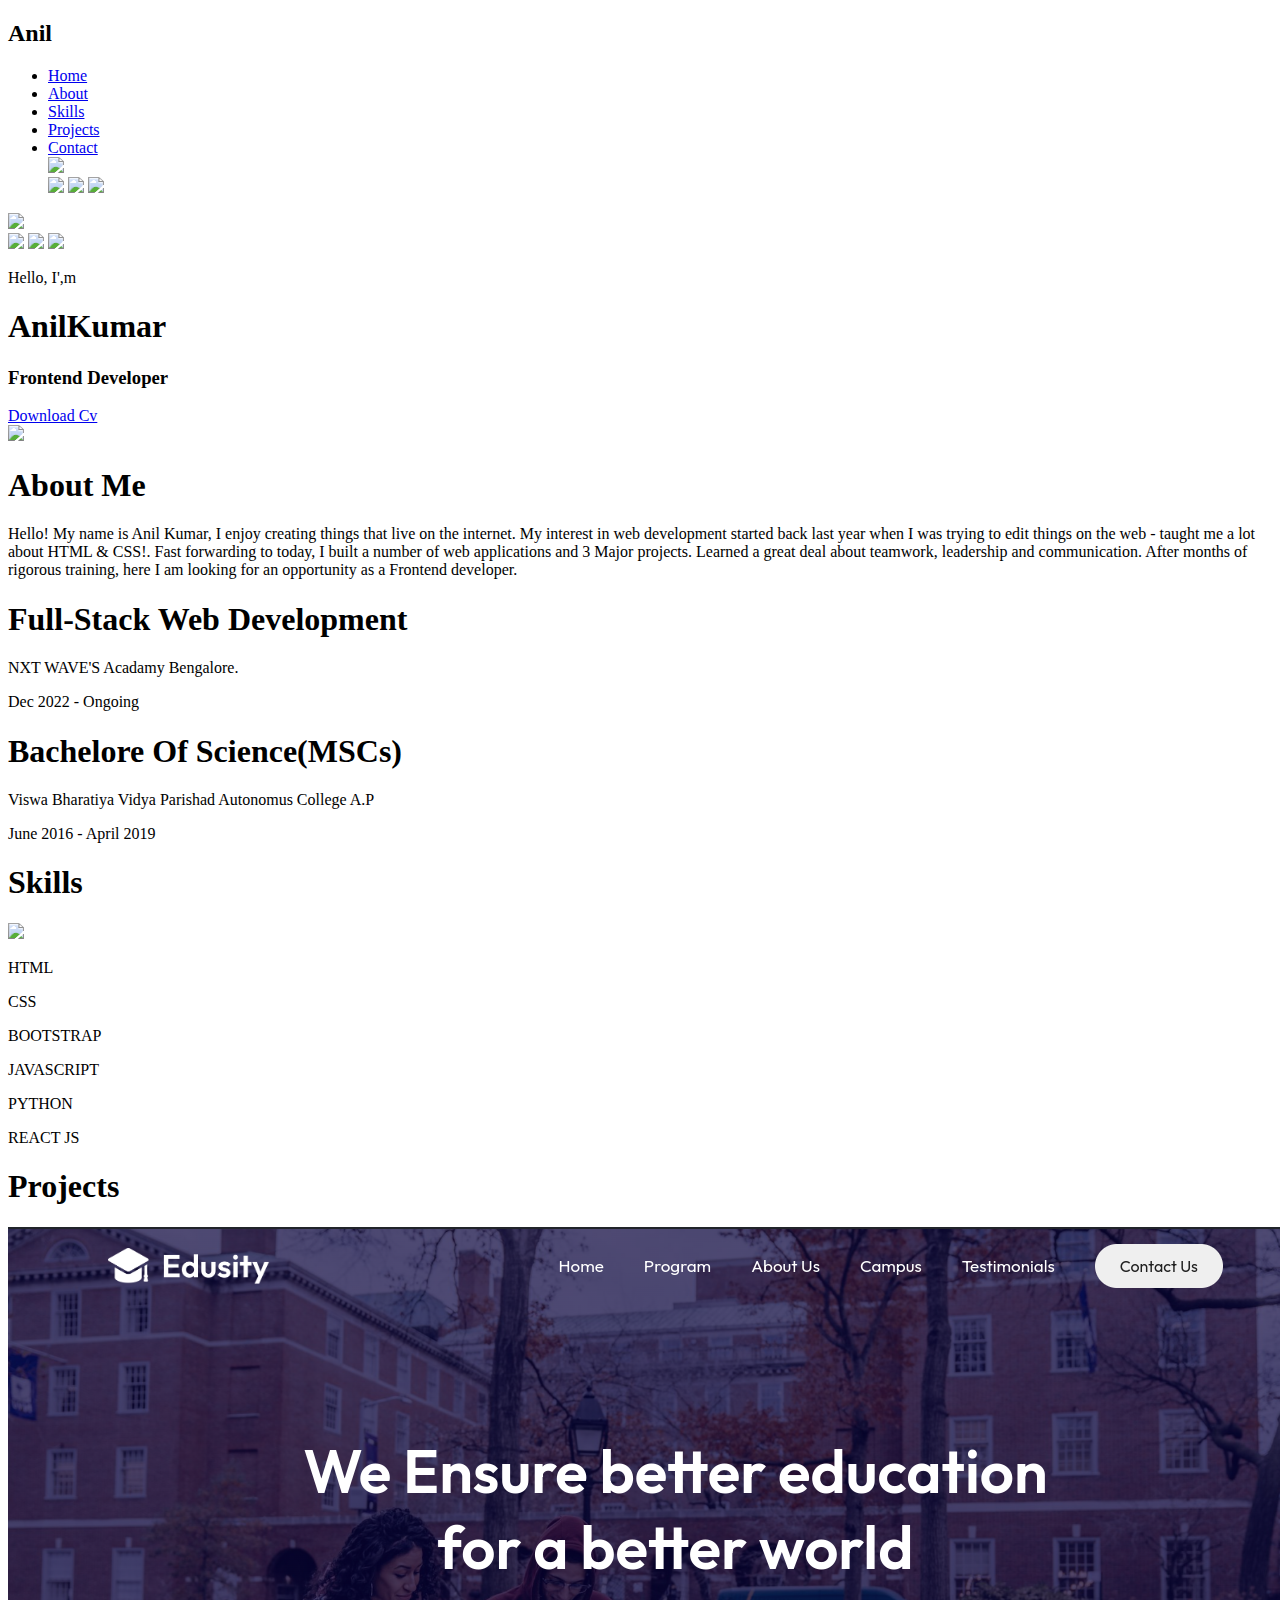
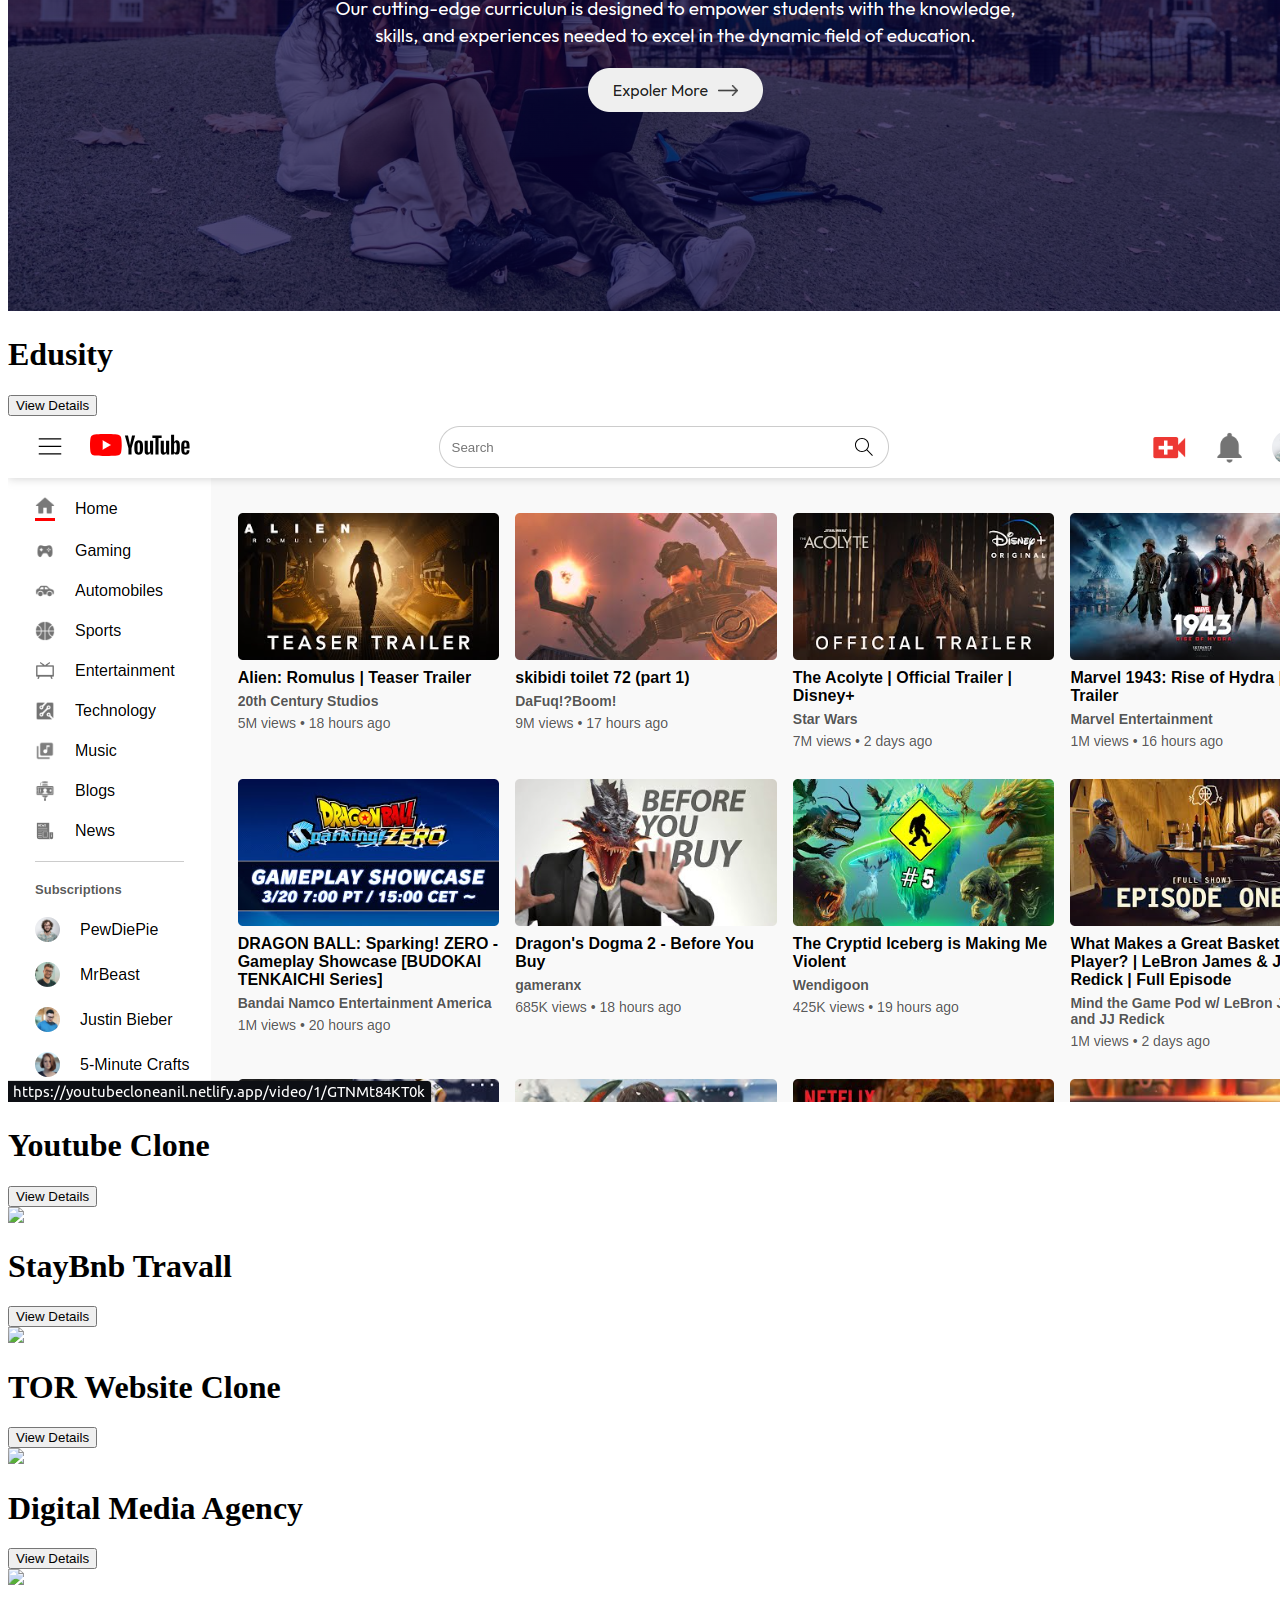
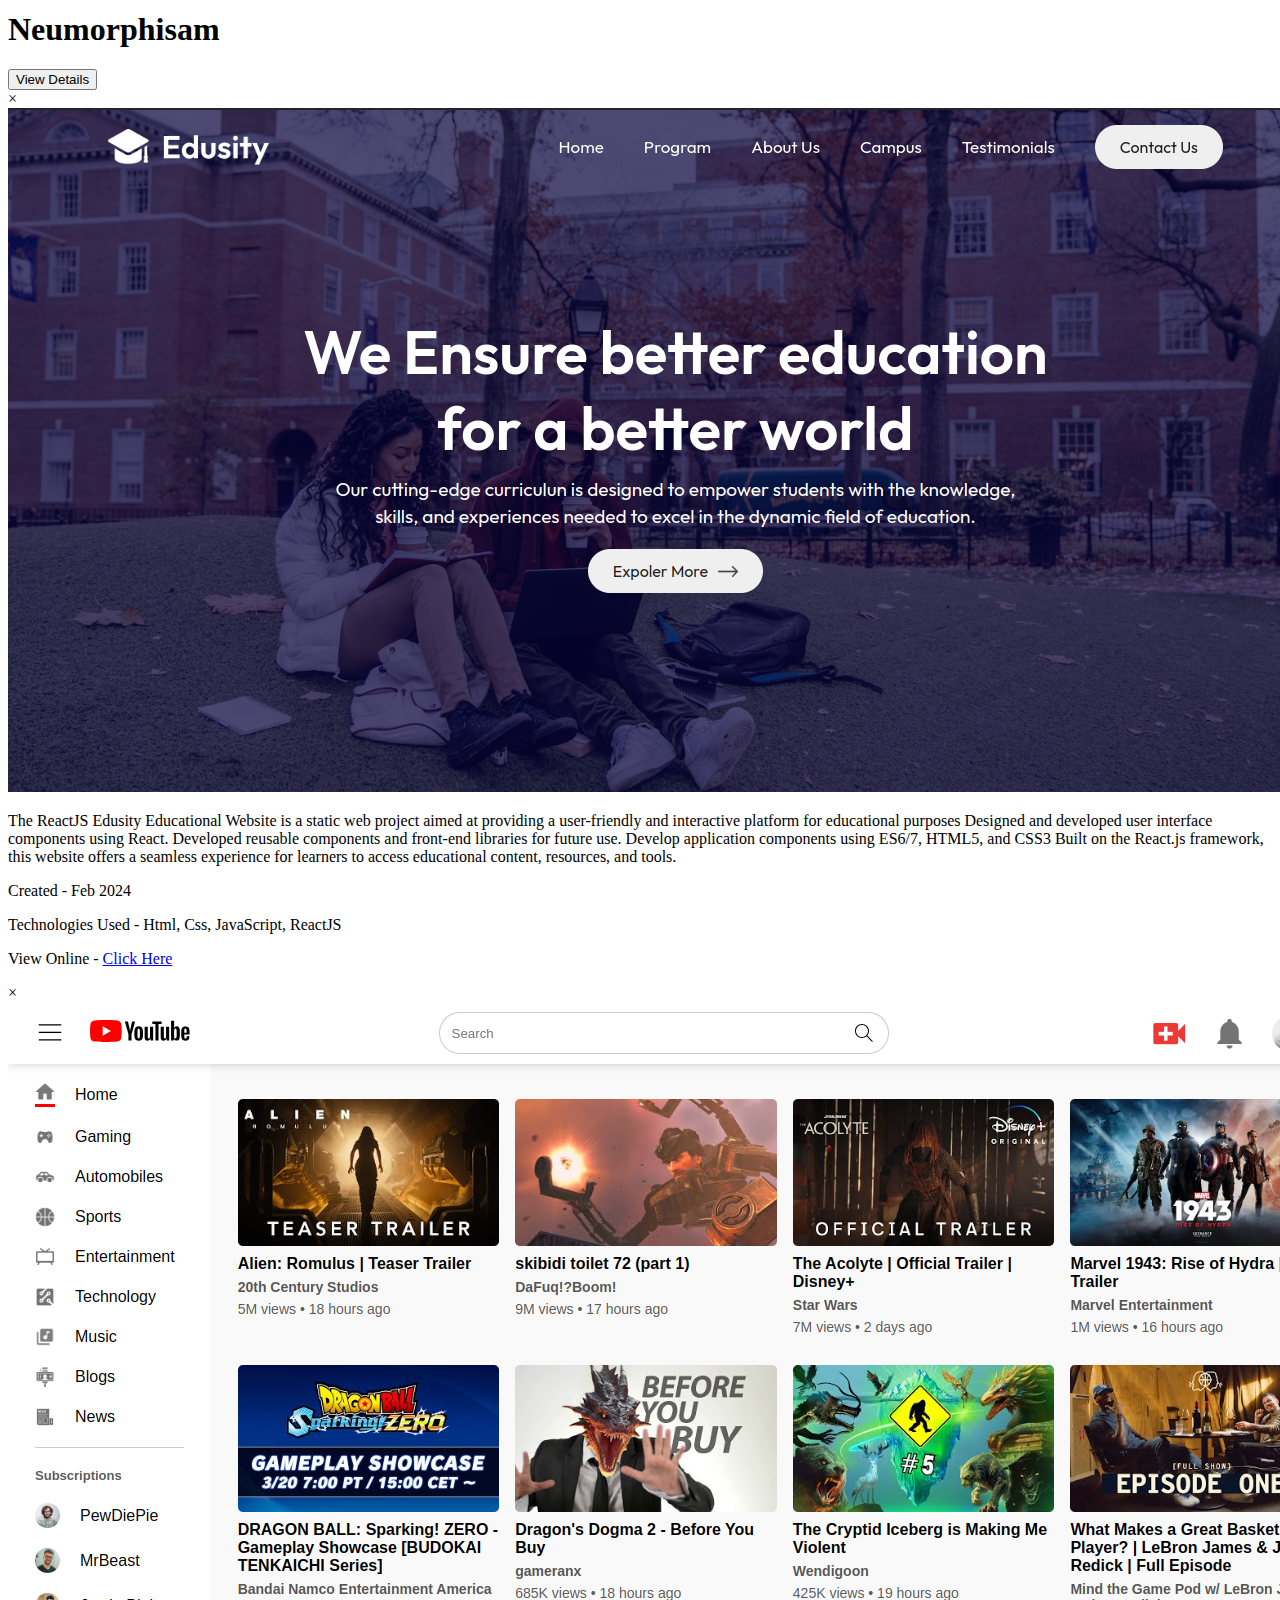
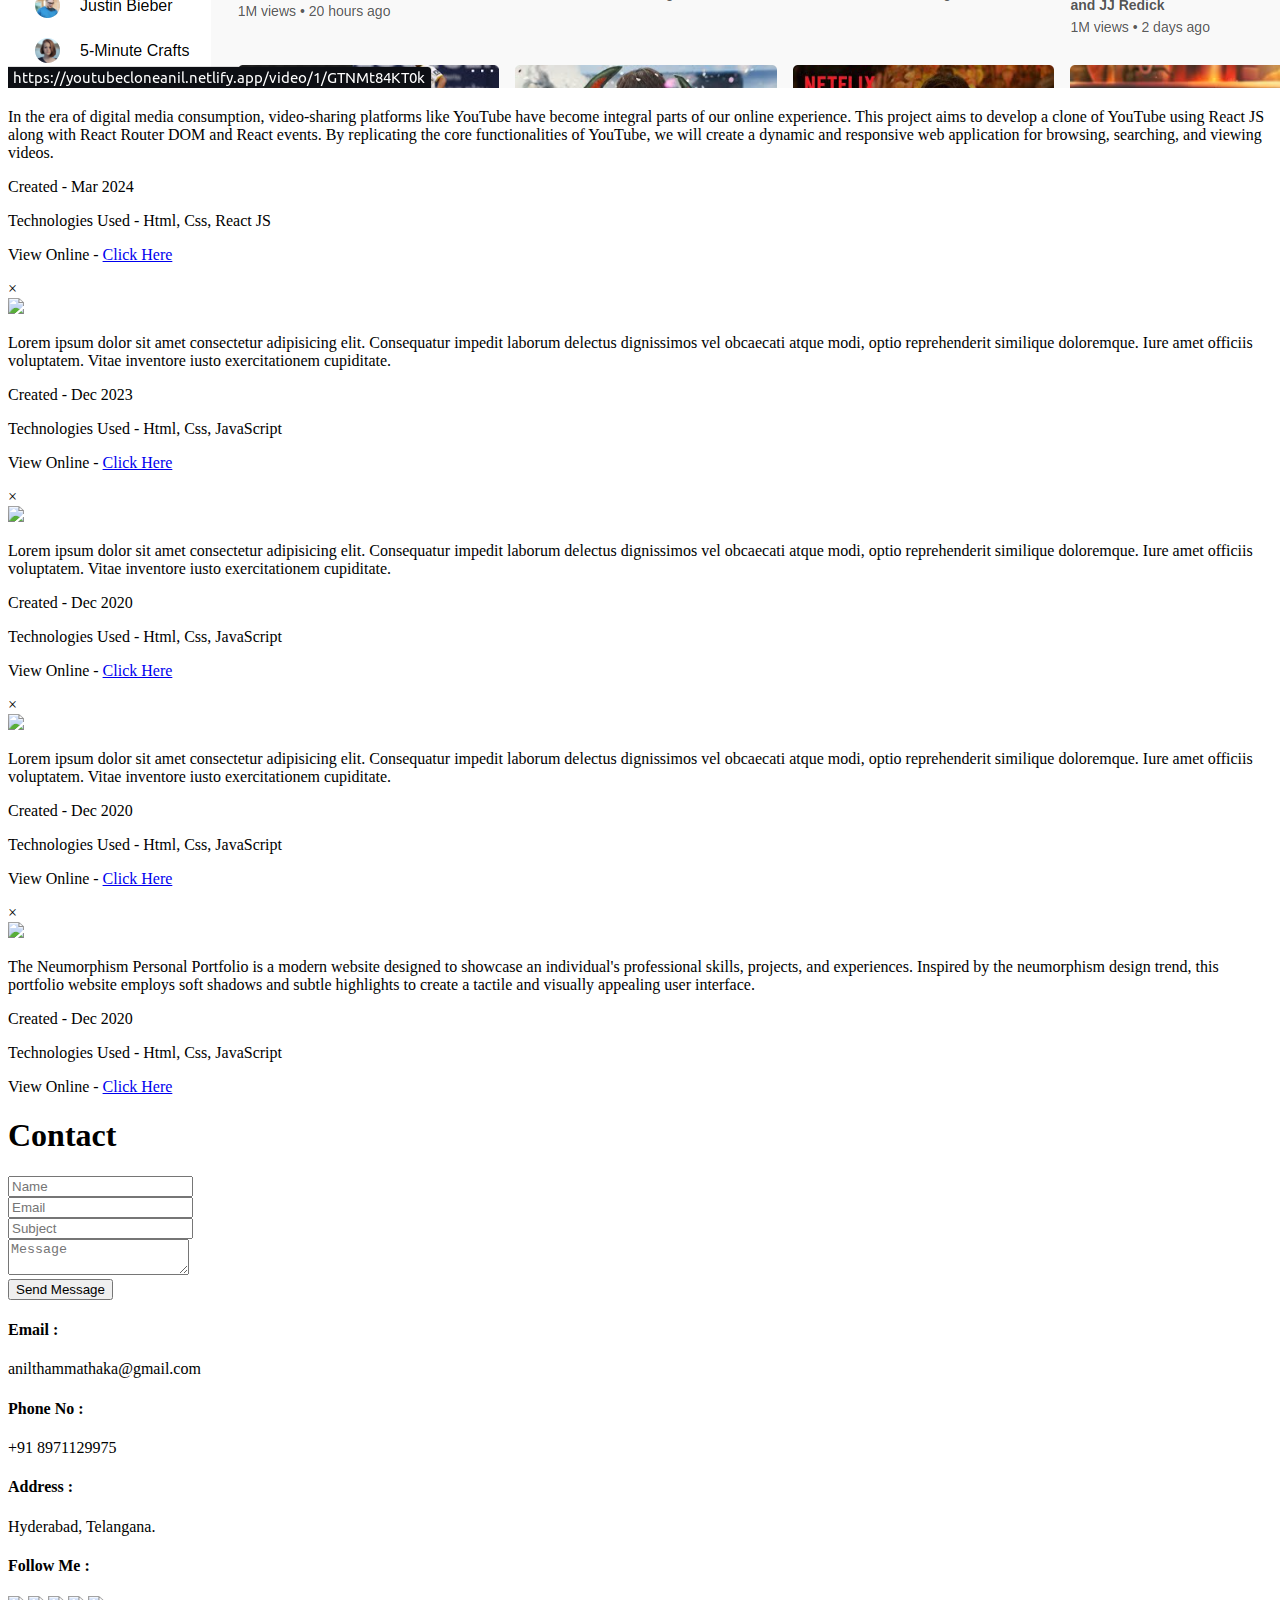
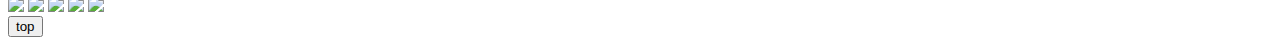
==== commit c00e937f: "Update index.html" ====
--- a/index.html
+++ b/index.html
@@ -426,7 +426,7 @@
             </div>
             <div class="name-box">
               <h4>Address :</h4>
-              <p>Anantapur, Andhra Pradesh.</p>
+              <p>Hyderabad, Telangana.</p>
             </div>
             <div class="name-box">
               <h4>Follow Me :</h4>
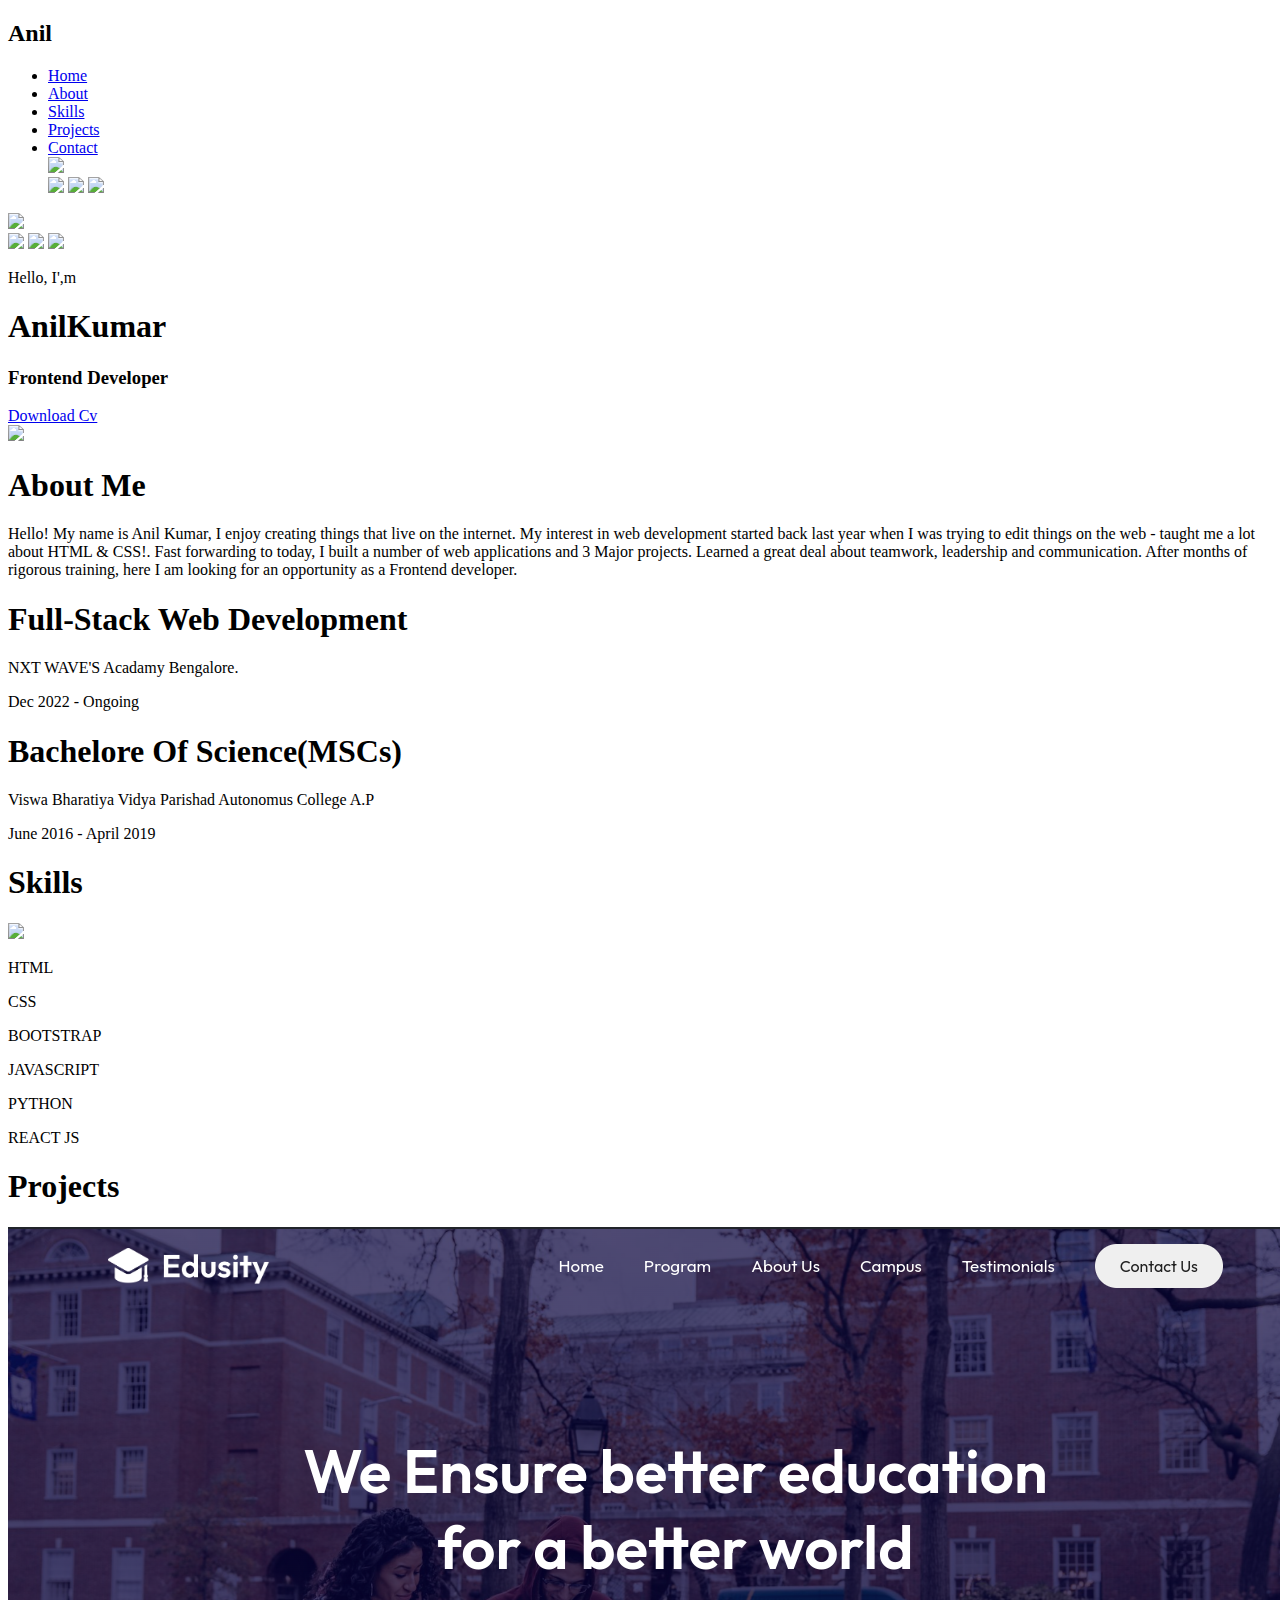
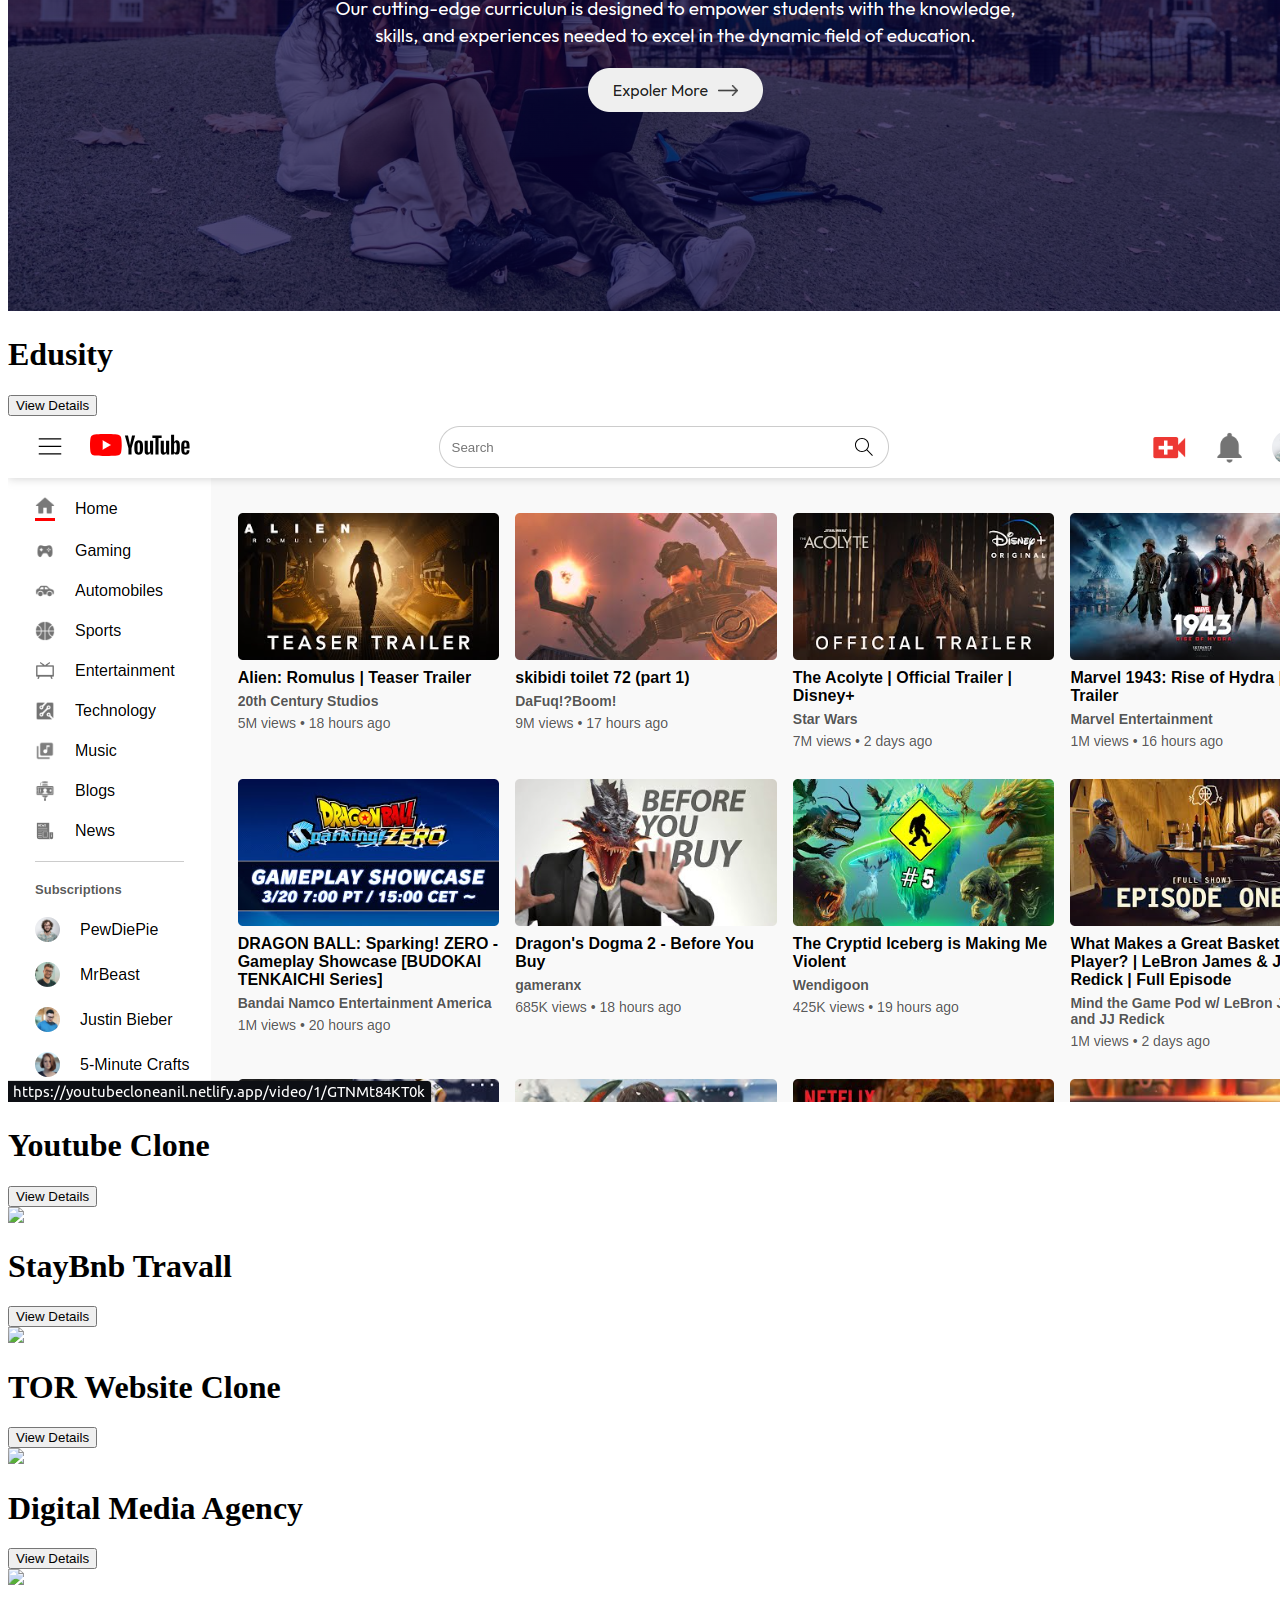
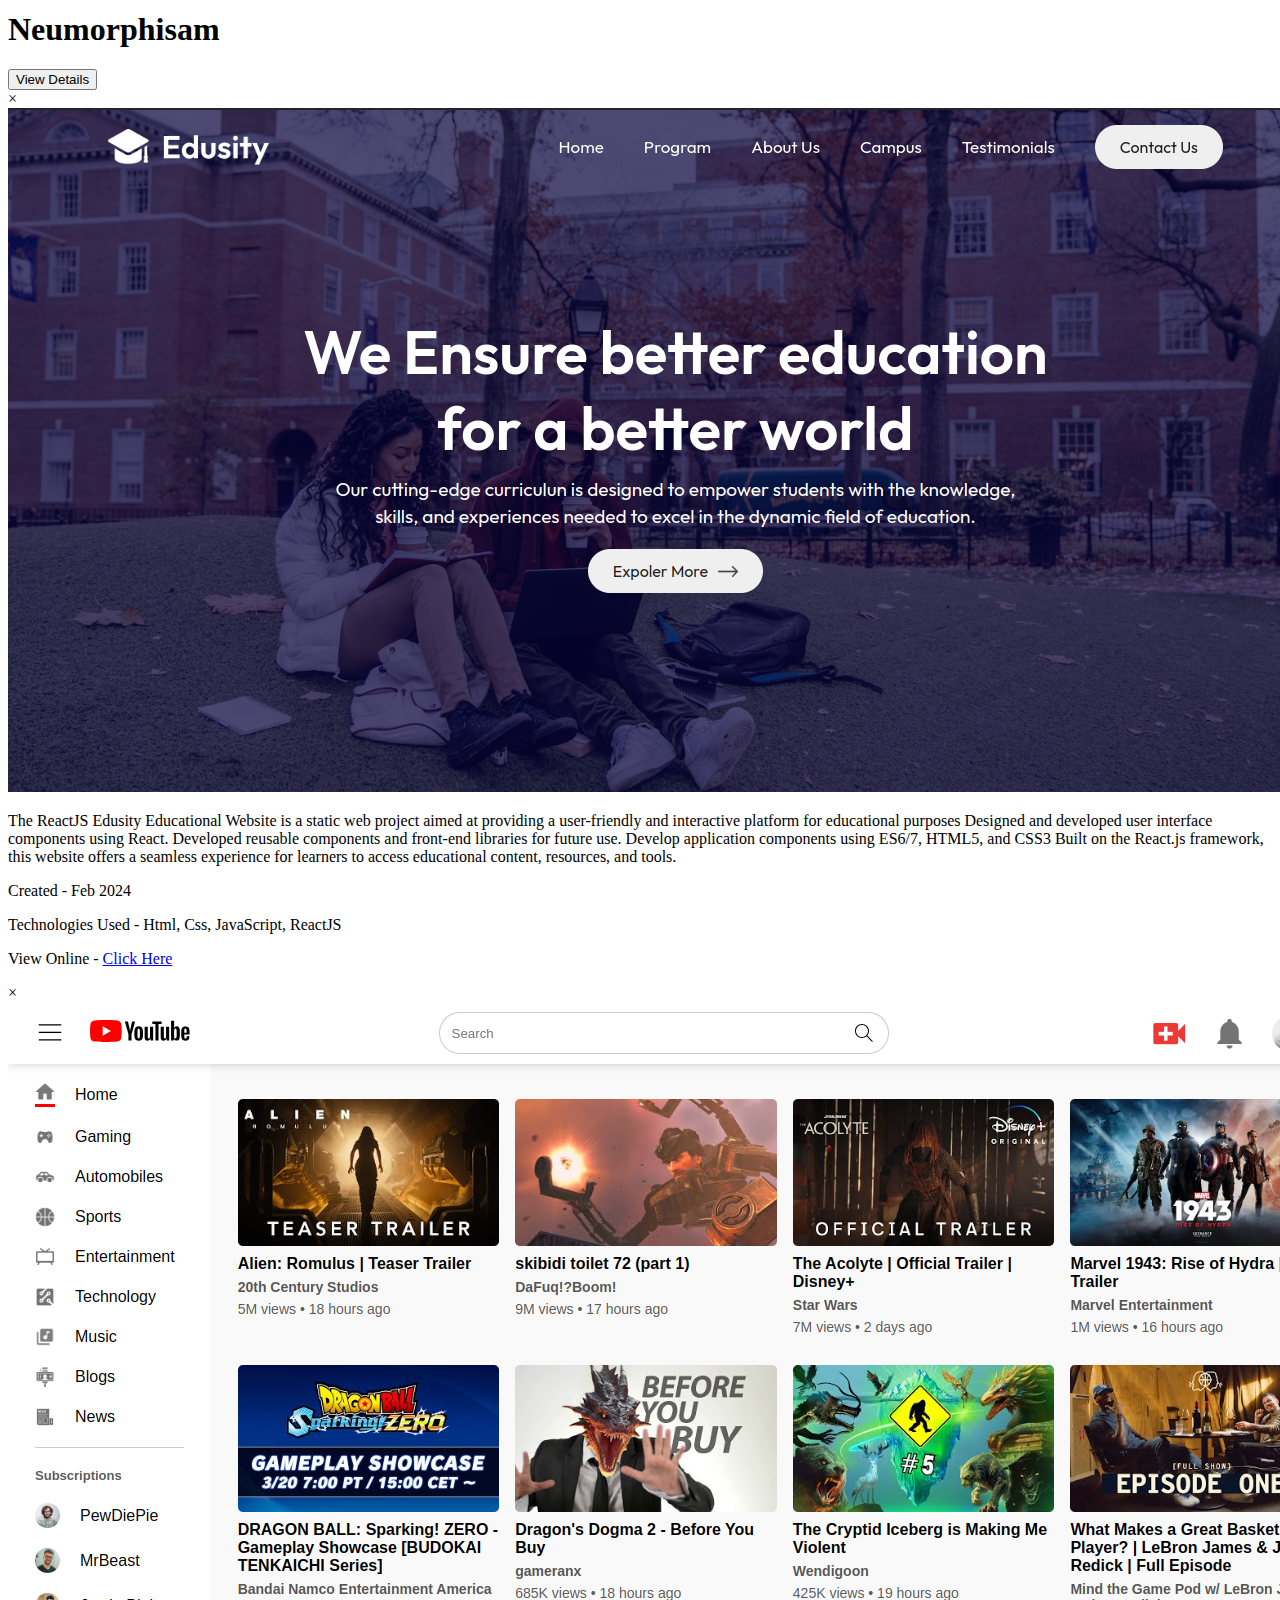
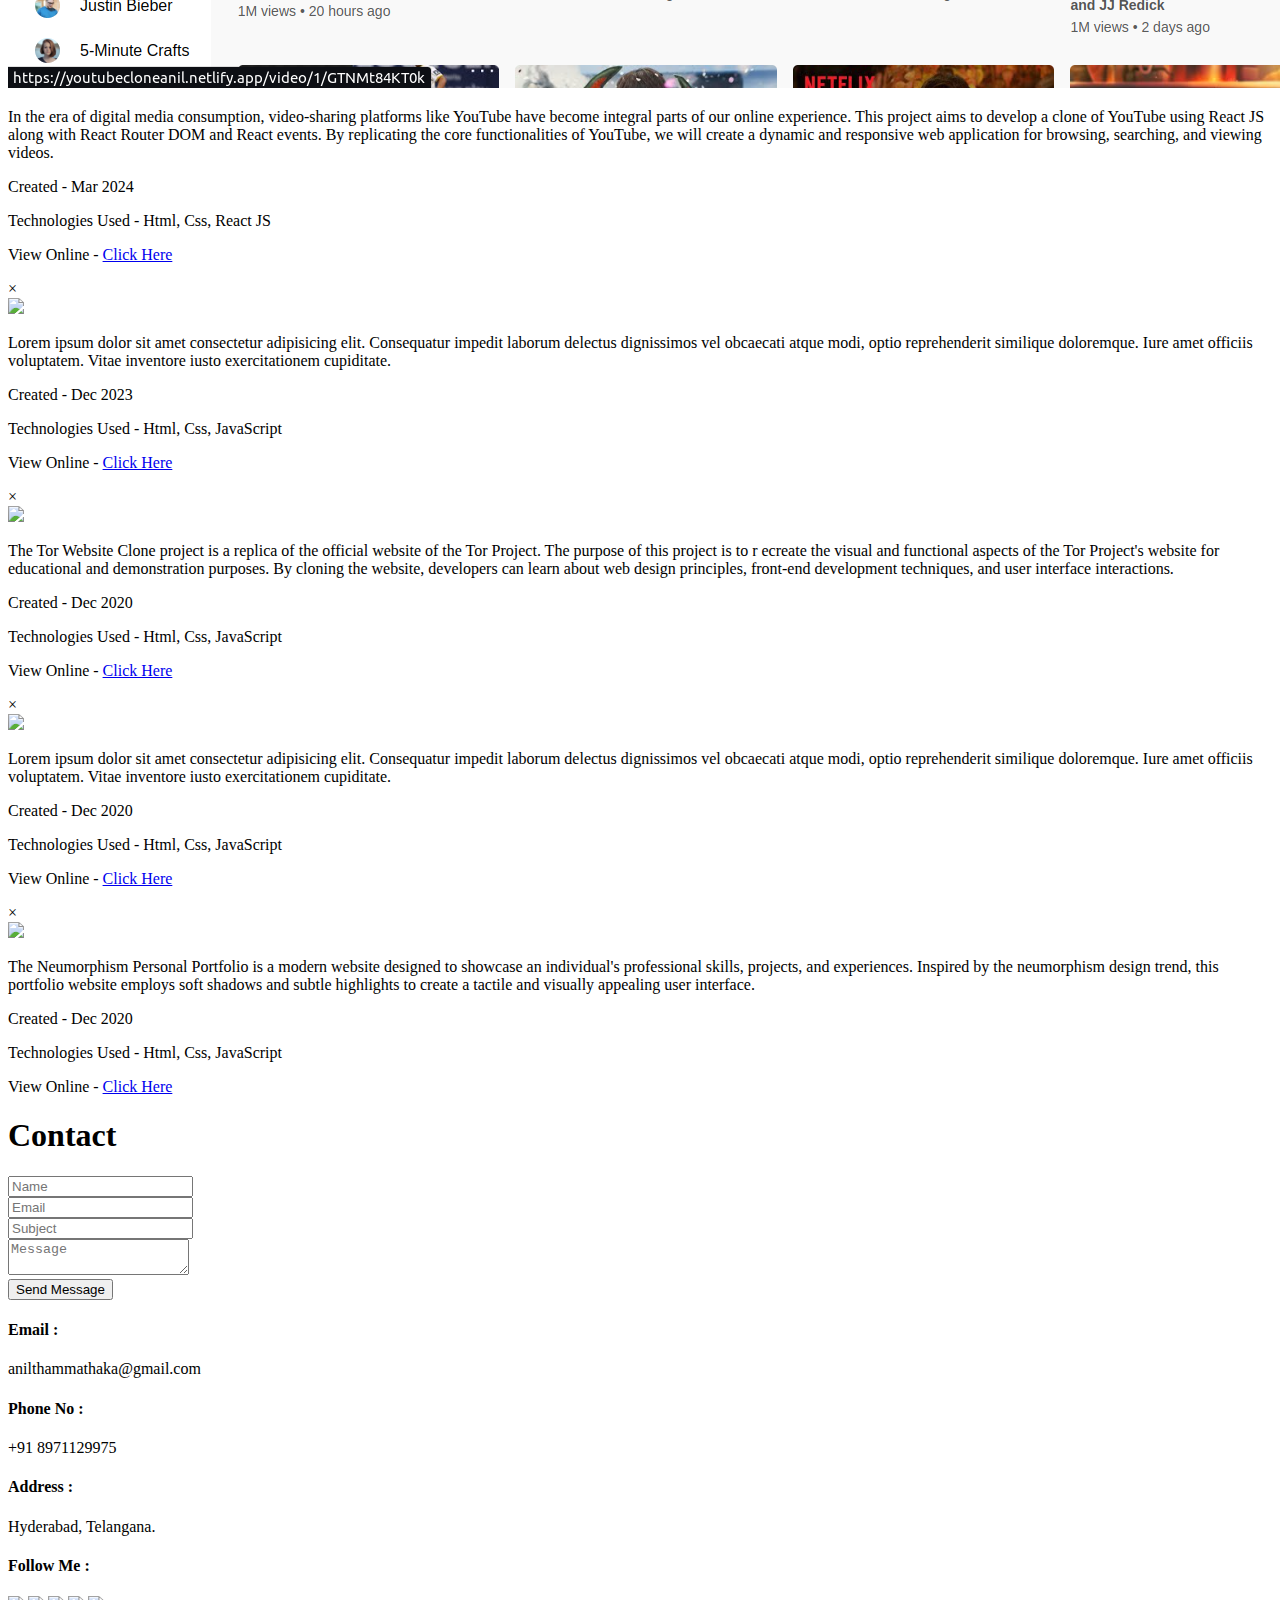
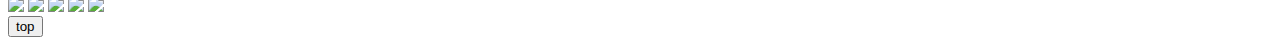
==== commit b11029b5: "Update index.html" ====
--- a/index.html
+++ b/index.html
@@ -315,11 +315,10 @@
               <img src="img/projects/tor-project.png" class="model-img" />
             </div>
             <p class="model-description">
-              Lorem ipsum dolor sit amet consectetur adipisicing elit.
-              Consequatur impedit laborum delectus dignissimos vel obcaecati
-              atque modi, optio reprehenderit similique doloremque. Iure amet
-              officiis voluptatem. Vitae inventore iusto exercitationem
-              cupiditate.
+              The Tor Website Clone project is a replica of the official website of the Tor Project. The purpose of this project is to r
+              ecreate the visual and functional aspects of the Tor Project's website for
+              educational and demonstration purposes. By cloning the website, developers can learn about web design principles, 
+              front-end development techniques, and user interface interactions.
             </p>
             <div class="dtl-row">
               <p class="date-row">Created - <span>Dec 2020</span></p>
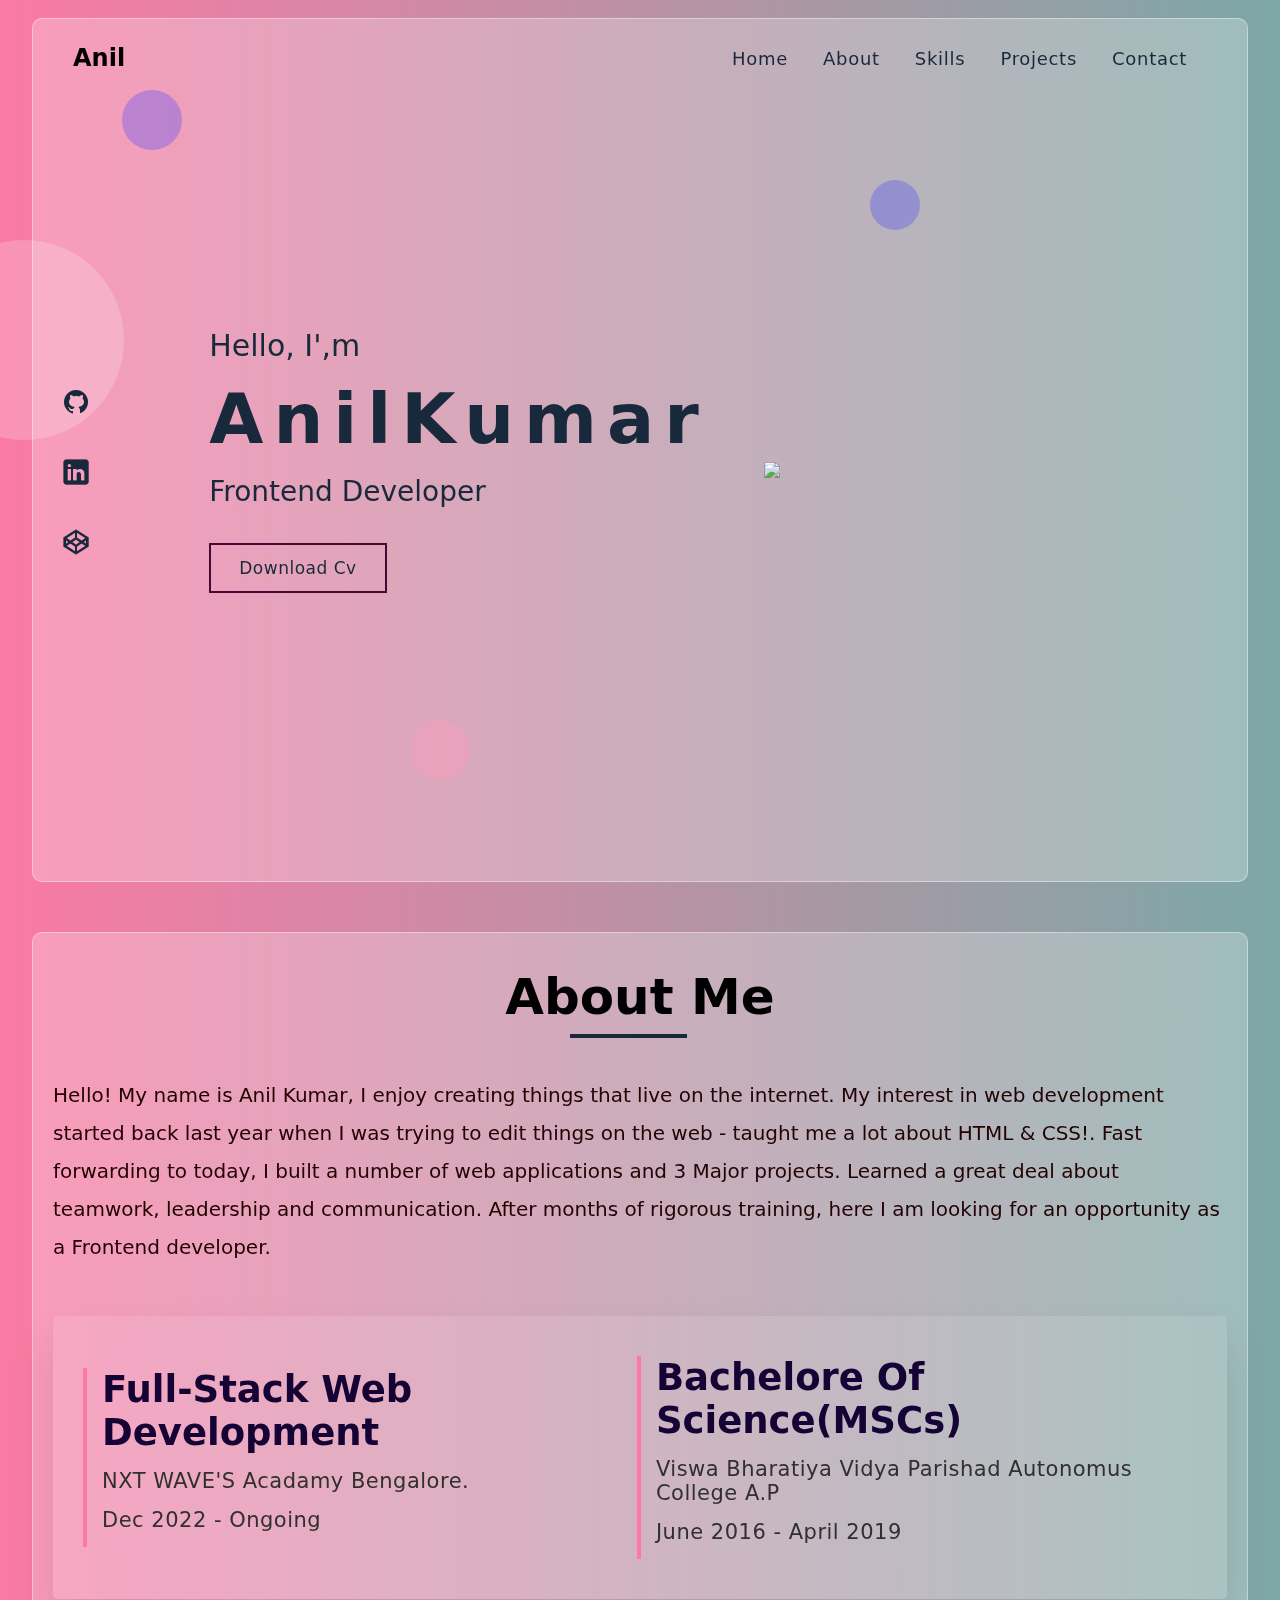
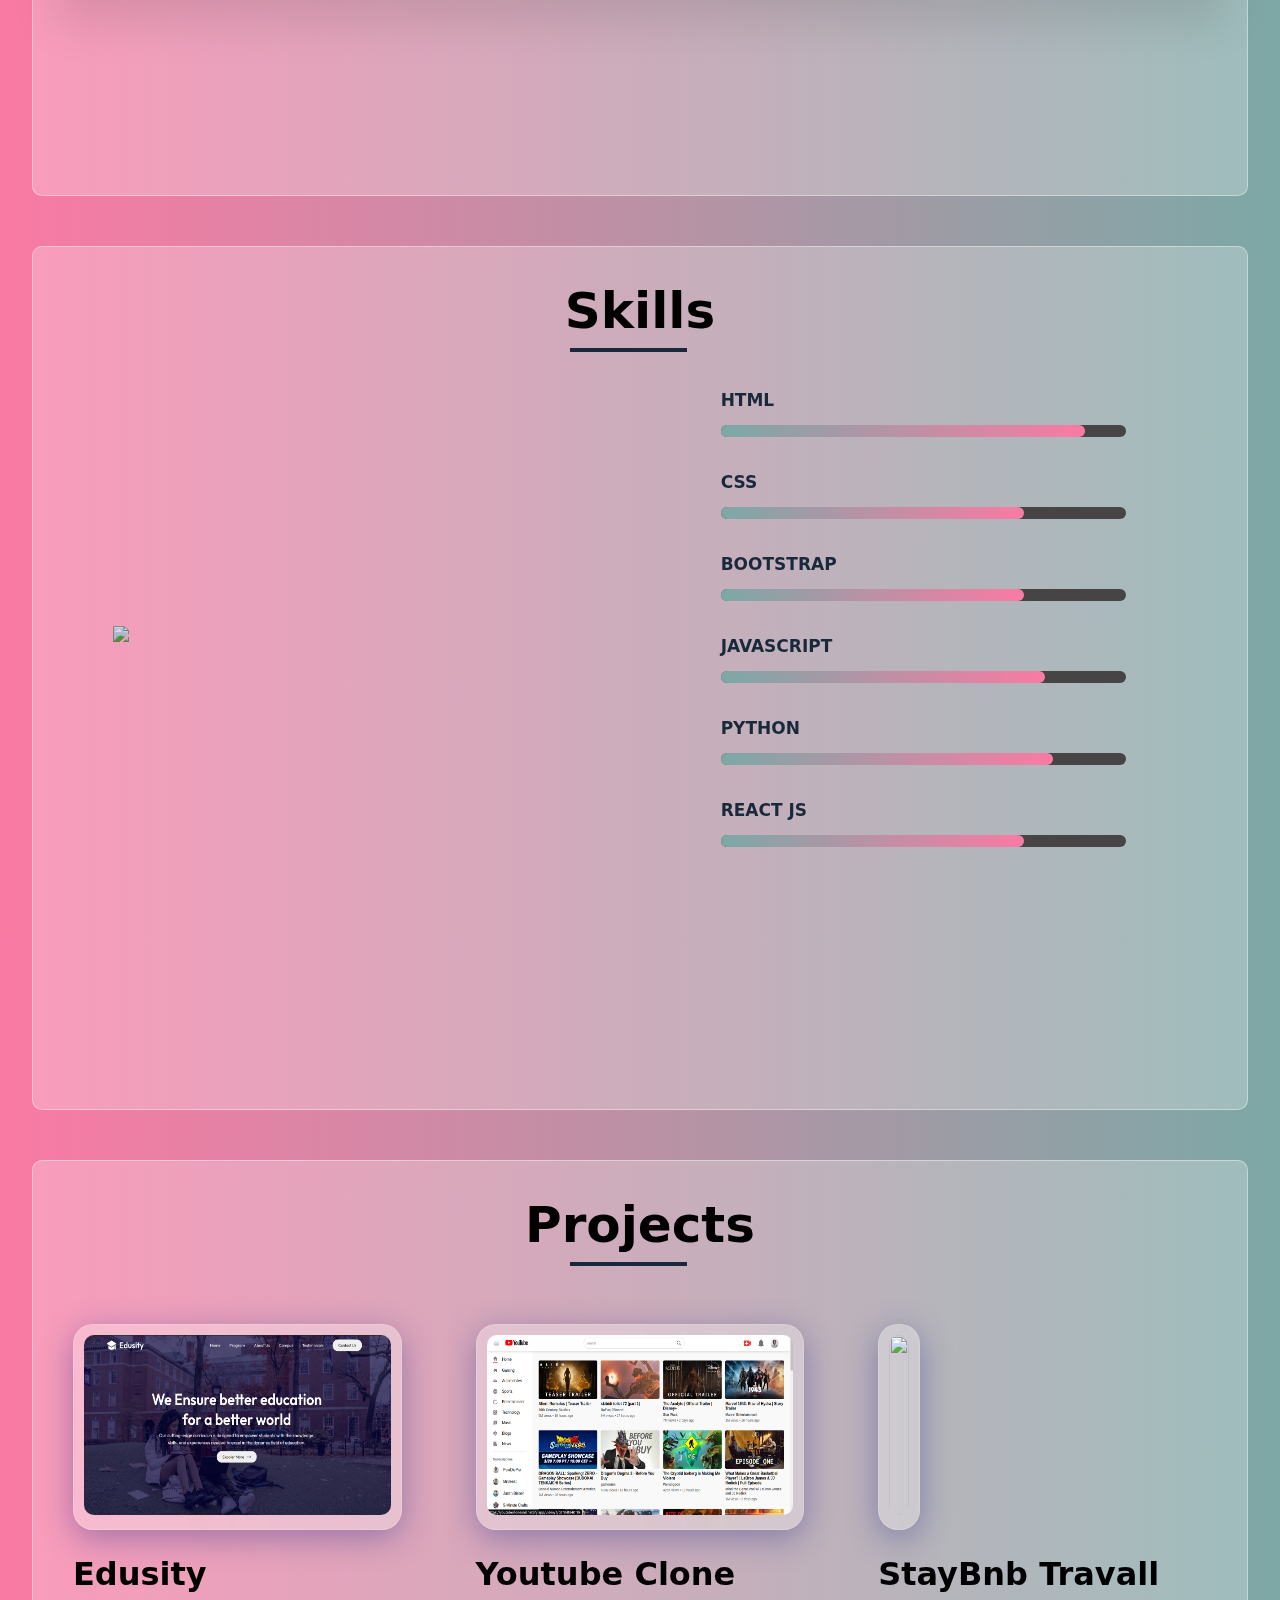
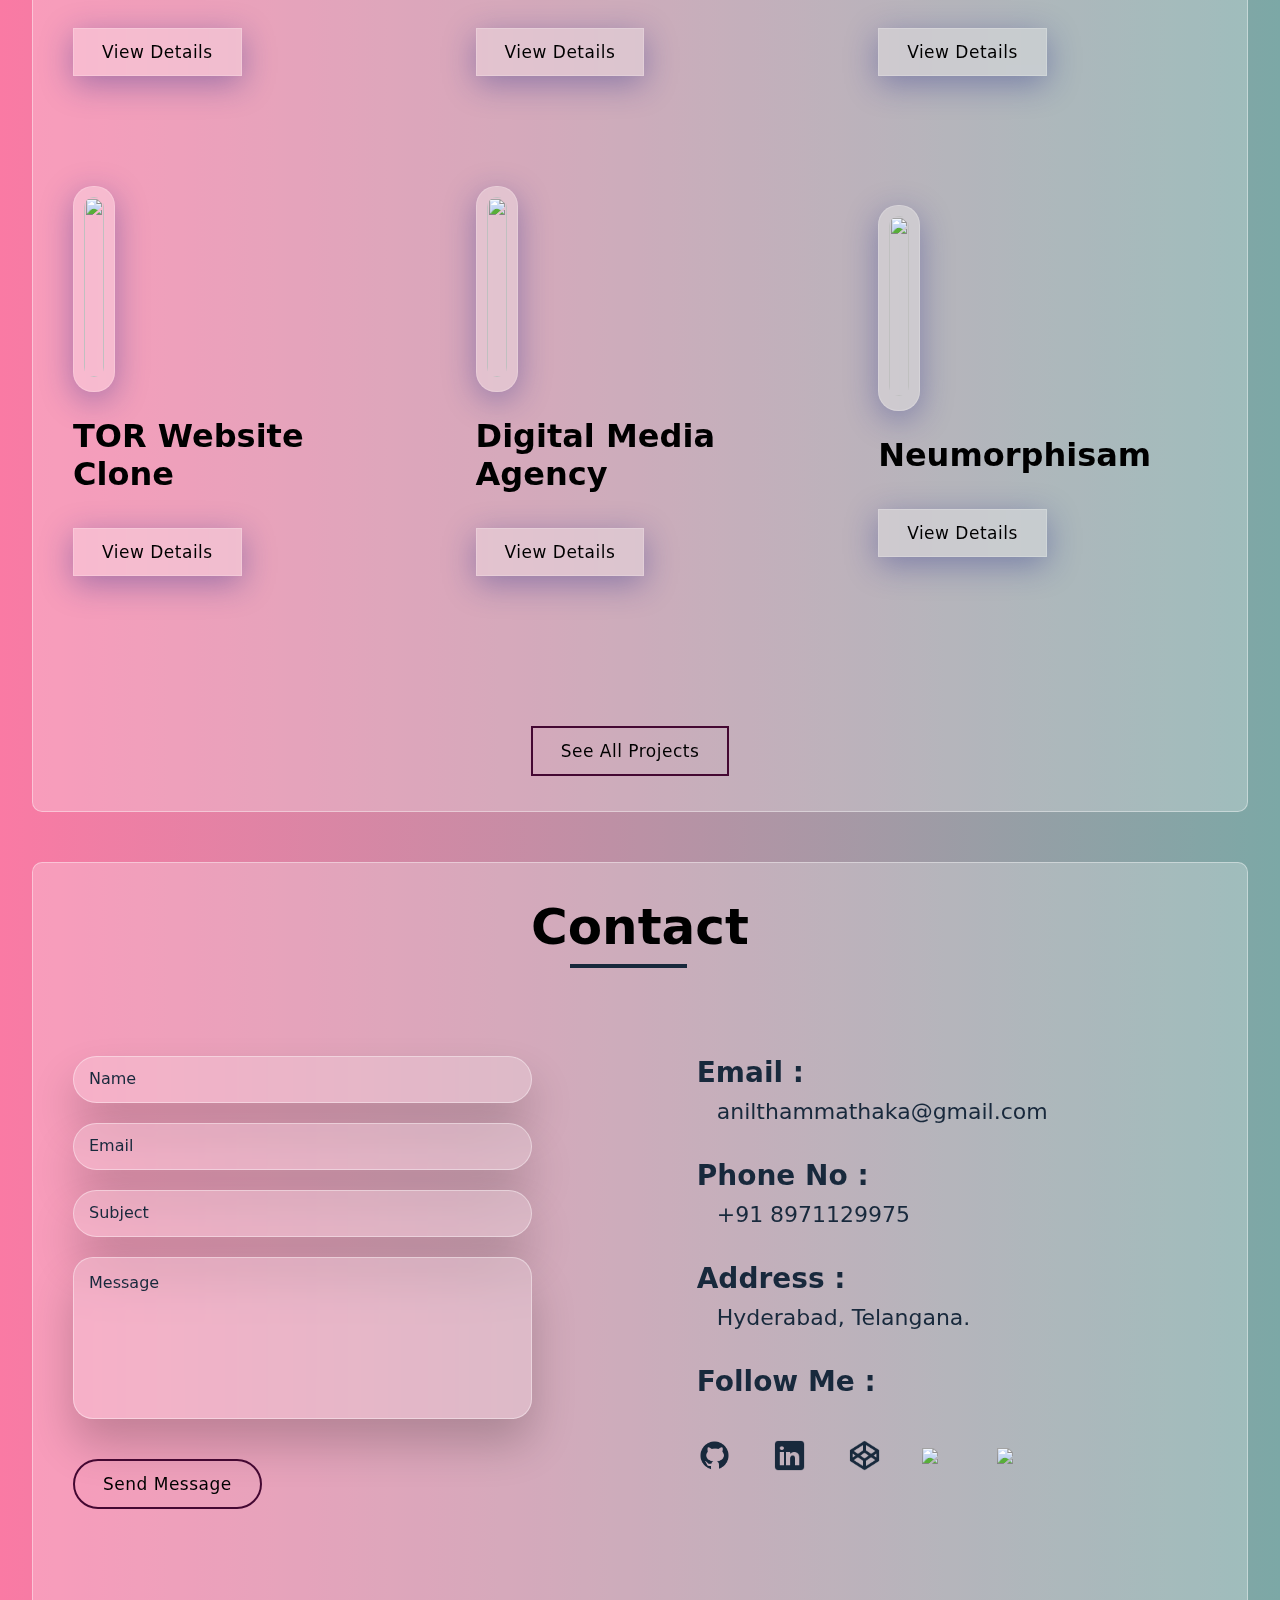
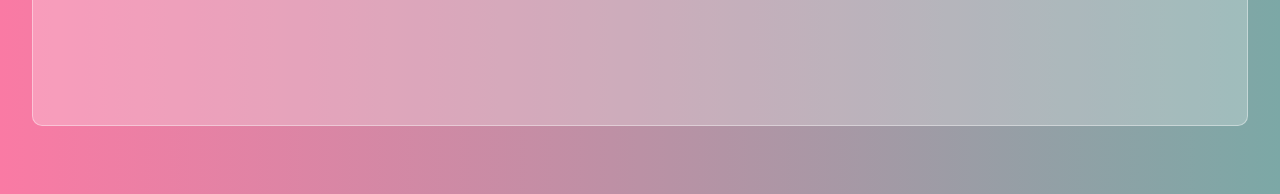
==== commit 22fdb0d8: "updated" ====
--- a/index.html
+++ b/index.html
@@ -36,7 +36,7 @@
                   ><img src="img/github.png"
                 /></a>
                 <img src="img/linkedin.png" />
-                <img src="img/instagram.png" />
+                <img src="img/codepen.png" />
               </div>
             </ul>
           </div>
@@ -48,7 +48,7 @@
               ><img src="img/github.png"
             /></a>
             <img src="img/linkedin.png" />
-            <img src="img/instagram.png" />
+            <img src="img/codepen.png" />
           </div>
           <div class="left-col">
             <p>Hello, I',m</p>
@@ -392,6 +392,11 @@
             </div>
           </div>
         </div>
+        <div class="projectbtn">
+          <a class="button-all" href="projects.html" target="_blank">
+            See All Projects
+          </a>
+        </div>
       </div>
 
       <div class="container contact" id="contact">
@@ -432,7 +437,7 @@
               <div class="follwme">
                 <img src="img/github.png" />
                 <img src="img/linkedin.png" />
-                <img src="img/instagram.png" />
+                <img src="img/codepen.png" />
                 <img src="img/telegram.png" />
                 <img src="img/facebook.png" />
               </div>
--- a/css/style.css
+++ b/css/style.css
@@ -0,0 +1,988 @@
+*{
+    margin: 0;
+    padding: 0;
+    box-sizing: border-box;
+    text-decoration: none;
+    font-family: system-ui, -apple-system, BlinkMacSystemFont, 'Segoe UI', Roboto, Oxygen, Ubuntu, Cantarell, 'Open Sans', 'Helvetica Neue', sans-serif
+}
+@import url('https://fonts.googleapis.com/css2?family=Poppins:wght@200;300;400;500;600&display=swap');
+
+:root{
+    --main-color: #fa7aa4;
+    --blue: #0000ff;
+    --blue-dark: #18293c;
+    --green-yeallow: #cddc39;
+    --orange: #eddc39;
+    --pink-light: #ef2ab4;
+    --cyan-light: #7ca8a6;
+    --white: #fff;
+    --white-alpha-40: rgba(255, 255, 255, 0.40);
+    --white-alpha-25: rgba(255, 255, 255, 0.25);
+    --backdrop-filter-blur: blur(5px);
+}
+
+
+
+body{
+    padding: 2vh 0;
+    min-height: 100vh;
+    background-image: linear-gradient(to right, var(--main-color), var(--cyan-light));
+    -webkit-tap-highlight-color: transparent;
+    overflow-x: hidden;
+}
+body::before{
+    content: '';
+    position: fixed;
+    left: 0;
+    top: 0;
+    height: 100%;
+    width: 100%;
+    z-index: -1;
+    opacity: 0.12;
+}
+.main{
+    width: 95%;
+    margin: auto;   
+}
+.container{
+    min-height: 96vh;
+    background-color: var(--white-alpha-25);
+    border: 1px solid var(--white-alpha-40);
+    border-radius: 10px;
+    padding: 15px 20px ;
+    width: 100%;
+    margin-bottom: 50px;
+}
+
+
+
+
+.bg-circles{
+    position: fixed;
+    top: 0;
+    height: 100%;
+    max-width: 90%;
+    left: 50%;
+    transform: translateX(-50%);
+    width: calc(100% - 30px);
+    z-index: -3;
+}
+.bg-circles div{
+    position: absolute;
+    border-radius: 50%;
+}
+.bg-circles .circle-1{
+    height: 60px;
+    width: 60px;
+    background-color: var(--blue);
+    left: 5%;
+    top: 10%;
+    opacity: 0.3;
+    animation: zoomInOut 8s linear infinite;    
+}
+.bg-circles .circle-2{
+    height: 60px;
+    width: 60px;
+    background-color: var(--main-color);
+    left: 30%;
+    top: 80%;
+    opacity: 0.4;
+    animation: bounceTop 5s ease-in-out infinite;
+}
+.bg-circles .circle-3{
+    height: 50px;
+    width: 50px;
+    background-color: var(--blue);
+    left: 70%;
+    top: 20%;
+    opacity: 0.3;
+    animation: zoomInOut 8s linear infinite;    
+}
+.bg-circles .circle-4{
+    height: 200px;
+    width: 200px;
+    background-color: var(--white);
+    top: 240px;
+    left: -140px;
+    opacity: 0.2;
+}
+
+
+@keyframes zoomInOut {
+        0%,100%{
+            transform: scale(0.5);
+        }
+        50%{
+            transform: scale(1);
+        }
+}
+@keyframes bounceTop {
+    0%,100%{
+        transform: translateY(-50px);
+    }
+    50%{
+        transform: translateY(0px);
+    }
+}
+
+
+
+
+
+
+nav{
+    display: flex;
+    justify-content: space-between;
+    align-items: center;
+    margin-left: 10px;
+    z-index: 100;    
+    border-radius: 10px;
+    padding: 10px;
+    margin-bottom: 30px;
+}
+
+
+
+
+nav ul li{
+    display: inline-block;
+    margin-right: 30px;
+    font-size: 18px;   
+    position: relative; 
+}
+nav ul li::before{
+    content: '';
+    margin: auto;
+    background-color: var(--pink-light);
+    width: 0px;
+    height: 2px;
+    position: absolute;
+    top: 30px;
+    transition: 0.5s;
+}
+nav ul li a{
+    color: var(--blue-dark);
+    letter-spacing: 0.7px;
+    font-weight: 500;
+    transition: 0.3s color ease-in-out;
+    position: relative;
+}
+nav ul li:hover::before{
+    width: 100%;
+}
+
+.close{
+    display: none;
+    width: 25px;
+}
+.menu{
+    display: none;
+    width: 25px;
+}
+.social-links-mobi{
+    display: none;
+}
+
+
+@media screen and (max-width: 700px) {
+    .nav-links{
+        position: absolute;
+        background-color: rgba(255, 255, 255, 0.1);
+        top: 13px;
+        right: 0px;
+        width: 250px;
+        height: 100vh;
+        text-align: center;
+        box-shadow: 0px 25px 45px rgba(0, 0, 0, 0.1);
+        backdrop-filter: blur(20px);
+        padding-top: 90px;
+        display: none;
+        z-index: 10;
+    }
+    nav ul li{
+        display: block;
+        margin-bottom: 40px;
+        color: var(--blue-dark);
+    }
+    .close{
+        display: block;
+        position: absolute;
+        top: 20px;
+        left: 20px;
+        width: 20px;
+        cursor: pointer;
+    }
+    .menu{
+        display: block;
+        cursor: pointer;
+        z-index: 4;
+    }
+    .social-links-mobi{
+        display: flex;
+        margin-top: 80px;
+        justify-content: space-around;
+        align-items: center;
+        padding: 0 20px;
+        cursor: pointer;
+    }
+    .social-links-mobi img{
+        width: 30px;
+        display: inline-block;
+        transition: scale 0.5s;
+    }
+    .social-links-mobi img:hover{
+        scale: 1.3;
+    }
+    
+}
+
+
+
+
+
+
+
+.banner{
+    display: flex;
+    justify-content: space-around;
+    align-items: center;
+    height: auto;
+    min-height: 80vh;
+    color: var(--blue-dark);
+}
+.social-links{
+    flex-basis: 5%;
+    display: flex;
+    flex-direction: column;
+    align-items: center;
+    margin-right: 50px;
+    gap: 40px;
+}
+.social-links img{
+    width: 30px;
+    cursor: pointer;
+    display: block;
+    transition: 0.5s scale;
+}
+.social-links img:hover{
+    scale: 1.3;
+}
+.right-col img{
+    width: 600px;
+}
+.right-col{
+    flex-basis: 50%;
+}
+.left-col{
+    flex-basis: 60%;
+    width: 100%;
+    margin-left: 60px;
+}
+.left-col p{
+    font-size: 30px;
+    margin-bottom: 15px;
+}
+.left-col h1{
+    font-size: 70px;
+    margin-bottom: 15px;
+    letter-spacing: 10px;
+}
+.left-col h3{
+    font-size: 28px;
+    margin-bottom: 15px;
+    font-weight: 500;
+}
+
+
+
+
+.button-all{
+    padding: 13px 28px;
+    margin-left: 0 !important;
+    text-decoration: none;
+    color: var(--skin-color);
+    display: inline-block;
+    margin: 20px;
+    position: relative;
+    overflow: hidden;
+    border: 2px solid #440832;
+    font-family: system-ui, -apple-system, BlinkMacSystemFont, 'Segoe UI', Roboto, Oxygen, Ubuntu, Cantarell, 'Open Sans', 'Helvetica Neue', sans-serif;
+    transition: color .5s;
+    z-index: 1;
+    font-size: 17px;
+    text-align: center;
+    letter-spacing: 0.5px;
+    font-weight: 500;   
+}
+
+.button-all:before {
+    content: "";
+    position: absolute;
+    z-index: -1;
+    background: #440832;
+    height: 150px;
+    width: 240px;
+    border-radius: 50%;
+}
+
+.button-all:hover {
+    color: #fff;
+    text-decoration: none;
+    text-align: center;
+}
+
+.button-all:before {
+    top: 100%;
+    left: 100%;
+    transition: all 1s;
+}
+
+.button-all:hover:before {
+    top: -30px;
+    left: -30px;
+}
+
+@media screen and (max-width: 700px) {
+    .banner{
+        flex-direction: column;
+        align-items: center;
+        justify-content: center;
+        display: flex;
+    }
+    .social-links{
+        display: none;
+    }
+    .left-col, .right-col{
+        flex-basis: 100%;
+        width: 100%;
+        text-align: center;
+    }
+    .left-col{
+        margin-top: 70px;
+        margin-left: 10px;
+        order: 2;
+    }
+    .left-col h1{
+        font-size: 40px;
+    }
+    .left-col h3{
+        font-size: 22px;
+    }
+    .left-col p{
+        font-size: 25px;
+    }
+    .button-all{
+        padding: 8px 24px;
+        font-size: 14px;
+    }
+    .right-col img{
+        width: 100%;
+    }   
+
+}
+
+
+
+
+
+
+
+
+
+
+
+.main-heading{
+    text-align: center;
+    margin-bottom: 50px;
+    padding-top: 20px;
+    position: relative;
+}
+.main-heading h1{
+    font-size: 50px;
+}
+.main-heading::after{
+    position: absolute;
+    content: '';
+    width: 10%;
+    height: 4px;
+    background-color: #18293c;
+    top: 86px;
+    left: 44%;
+}
+.about-text{
+    font-size: 20px;
+    line-height: 38px;
+    color: #220202;
+}
+.education{
+    margin-top: 50px;
+    display: flex;
+    justify-content: space-between;
+    align-items: center;
+    background-color: rgba(255, 255, 255, 0.1);
+    box-shadow: 0px 25px 45px rgba(0, 0, 0, 0.1);
+    backdrop-filter: blur(20px);
+    padding: 40px 30px;
+    border-radius: 5px;
+    position: relative;
+}
+.education h1{
+    font-size: 37px;
+    margin-bottom: 15px;
+    color: #160335;
+}
+.education p{
+    font-size: 21px;
+    letter-spacing: 0.5px;
+    margin-bottom: 15px;
+    color: #312f2f;
+}
+.education .col{
+    border-left: 4px solid var(--main-color);
+    padding-left: 15px;
+}
+
+
+@media screen and (max-width: 700px) {
+    .main-heading h1{
+        font-size: 26px;
+    }
+    .main-heading::after{
+        top: 54px;
+        left: 40%;
+        width: 20%;
+    }
+    .main-heading{
+        margin-bottom: 26px;
+    }
+    .about-text{
+        font-size: 18px;
+        line-height: 30px;
+    }
+    .education{
+        display: flex;
+        flex-wrap: wrap;
+        width: 100%;
+        padding: 20px 10px 0;
+    }
+    .education .col{
+        margin-bottom: 50px;
+    }
+    .education .col h1{
+        font-size: 24px;
+    }
+    .education .col p{
+        font-size: 18px;
+    }
+    .education .col{
+        border-left: 3px solid var(--main-color);
+    }
+    #about{
+        padding: 10px;
+    }
+}
+
+
+
+
+
+
+
+
+.skill-img{
+    filter: brightness(85%);
+    animation: imgBouns 9s infinite;
+}
+
+@keyframes imgBouns {
+    0%,100%{
+        transform: translateY(-8px);
+    }
+    50%{
+        transform: translateY(0px);
+    }
+}
+.skill-content{
+    display: flex;
+    align-items: center;
+}
+
+.skill-bar{
+    margin-bottom: 35px;
+    justify-content: space-between;
+    flex-direction: column;
+}
+.skill-bar p{
+    font-size: 17px;
+    font-weight: bold;
+    color: var(--blue-dark);
+    margin-bottom: 15px;
+}
+.progress{
+    width: 80%;
+    height: 12px;
+    background-color: rgb(70, 68, 68);
+    display: flex;
+    align-items: center;
+    border-radius: 8px;
+}
+.progress .bar{
+    height: 100%;
+    border-radius: 8px;   
+}
+.html{
+    width: 90%;
+   background-image: linear-gradient(to left, var(--main-color), var(--cyan-light));
+}
+.css, .bootstrap, .sql{
+    width: 75%;
+   background-image: linear-gradient(to left, var(--main-color), var(--cyan-light));
+}
+
+.python{
+    width: 82%;
+   background-image: linear-gradient(to left, var(--main-color), var(--cyan-light));
+}
+.javascript{
+    width: 80%;
+   background-image: linear-gradient(to left, var(--main-color), var(--cyan-light));
+}
+.reactjs{
+    width: 75%;
+   background-image: linear-gradient(to left, var(--main-color), var(--cyan-light));
+}
+
+#skills .viewAll img{
+    width: 25px;
+    margin-left: 10px;
+    margin-top: 2px;
+}
+#skills .viewAll{
+    margin-top: 45px;
+    display: flex;
+    align-items: center;
+    justify-content: center;
+    float: right;
+    font-size: 20px;
+    color: var(--pink-light);
+    transition: 0.5s;
+}
+.viewAll:hover{
+    letter-spacing: 1px;
+}
+
+
+@media screen and (max-width: 700px) {
+    .skill-content{
+        flex-wrap: wrap;
+        margin-top: 50px;
+    }
+    .skill-img{
+        width: 100%;
+    }
+    .skill-content .right-col{
+        display: flex;
+        flex-direction: column;
+        justify-content: center;
+    }
+    .skill-bar p{
+        text-align: left;
+    }
+    .viewAll{
+        display: flex;
+        align-items: center;
+        justify-content: center;
+        font-size: 17px;
+        letter-spacing: 1px;
+    }
+    .viewAll img{
+        margin-left: 10px;
+    }
+}
+
+
+
+
+
+
+
+
+
+
+
+
+
+.projects{
+    display: flex;
+    justify-content: space-between;
+    align-items: center;
+    flex-wrap: wrap;
+    padding: 20px;
+    margin-top: 50px;
+}
+.project-card{
+    flex-basis: 29%;
+    margin-bottom: 90px;
+    display: flex;
+    align-items: flex-start;
+    flex-direction: column;
+}
+.project-card h1{
+    font-size: 32px;
+    margin-bottom: 15px;
+}
+.project-card div{
+    overflow: hidden;
+    margin-bottom: 25px;
+    padding: 10px;
+    background: rgba( 255, 255, 255, 0.3 );
+    box-shadow: 0 8px 32px 0 rgba( 31, 38, 135, 0.37 );
+    backdrop-filter: blur( 4.5px );
+    -webkit-backdrop-filter: blur( 4.5px );
+    border-radius: 20px;
+    border: 1px solid rgba( 255, 255, 255, 0.18 );
+}
+.project-img{
+    width: 100%;
+    border-radius: 10px;
+    height: 180px;
+    cursor: pointer;
+    transition: 0.5s;
+}
+.project-img:hover{
+    transform: scale(1.12);
+}
+.project-card .button-all{
+    transition: color 1s;
+    background: rgba( 255, 255, 255, 0.3 );
+    box-shadow: 0 8px 32px 0 rgba( 31, 38, 135, 0.37 );
+    backdrop-filter: blur( 4.5px );
+    -webkit-backdrop-filter: blur( 5px );
+    border: 1px solid rgba( 255, 255, 255, 0.18 );
+}
+.projectbtn{
+    display: flex;
+    align-items: center;
+    justify-content: center;
+}
+.projectbtn button{
+    transition: color 1s;
+    background: rgba( 255, 255, 255, 0.3 );
+    box-shadow: 0 8px 32px 0 rgba( 31, 38, 135, 0.37 );
+    backdrop-filter: blur( 4.5px );
+    -webkit-backdrop-filter: blur( 5px );
+    border: 1px solid rgba( 255, 255, 255, 0.18 );
+}
+
+
+@media screen and (max-width:700px) {
+     .project-card{
+        flex-basis: 100%;
+        margin-bottom: 30px;
+        padding: 0;
+        align-items: center;
+        justify-content: center;
+     }
+     .project-img{
+        width: 100%;
+     }
+     .projects{
+        padding: 0;
+     }
+     .project-card h1{
+        font-size: 28px;
+        text-align: center;
+     }
+}
+
+
+/* modelbox */
+
+.modal {
+    display: none;
+    position: fixed;
+    top: 0;
+    left: 0;
+    width: 100%;
+    height: 100%;
+    background-color: rgba(0,0,0,0.5);
+    z-index: 1000;
+    overflow: scroll;
+    padding-top: 20px;
+}
+.button-all{
+    cursor: pointer !important;
+
+}
+
+.modal-content {    
+    margin: 1% auto;
+    padding: 20px 30px;
+    width: 80%;
+    min-height: 90vh;
+    background-color: rgba(255, 255, 255, 0.281);
+    box-shadow: 0px 25px 45px rgba(0, 0, 0, 0.1);
+    backdrop-filter: blur(20px);
+    border: 1px solid var(--white-alpha-40);
+    border-radius: 10px;
+    position: relative;
+}
+
+.img-div{
+    text-align: center;
+    margin: auto;
+}
+
+.model-img{
+    width: 100%;
+    border-radius: 12px;
+    box-shadow: 0px 25px 45px rgba(0, 0, 0, 0.1);
+    filter: brightness(90%);
+}
+.model-heading{
+    font-size: 28px;
+    margin-top: 35px;
+    color: var(--blue-dark);
+}
+.model-description{
+    font-size: 18px;
+    margin-top: 15px;
+    line-height: 25px;
+    color: #3a3838;
+}
+
+
+.dtl-row{
+    margin-top: 20px;
+}
+.dtl-row p{
+    margin-bottom: 15px;
+    font-size: 20px;
+    color: var(--blue-dark);
+}
+.dtl-row p span{
+    font-size: 17px;
+    letter-spacing: 1px;
+    color: #3a3a3a;
+    margin-left: 10px;
+}
+.dtl-row a{
+    transition: 0.5s;
+    display: inline-block;
+    font-size: 18px;
+}
+.dtl-row a:hover{
+    letter-spacing: 1.5px;
+    color: var(--pink-light);
+}
+.close-icon{
+    position: absolute;
+    top: -19px;
+    right: -17px;
+    font-size: 38px;
+    background-color: rgba(255, 255, 255, 0.726);
+    box-shadow: 0px 25px 45px rgba(0, 0, 0, 0.1);
+    backdrop-filter: blur(20px);
+    border-radius: 50%;
+    cursor: pointer;
+    color: red;
+    padding: 0px 12px;
+    display: block;
+}
+
+@media screen and (max-width: 700px) {
+    .close-icon{
+        font-size: 25px;
+        padding: 0 8px;
+        top: -13px;
+        right: -14px;
+    }
+    .modal{
+        width: 100%;
+    }
+    .modal-content{
+        width: 90%;
+        padding: 10px;
+    }
+    .model-description{
+        color: rgba(255, 255, 255, 0.767);
+    }
+    .dtl-row p span{
+        color: #22183c;
+    }
+}
+
+
+
+
+
+.contact{
+    position: relative;
+}
+
+.contact .row{
+    display: flex;
+    justify-content: space-between;
+    margin-top: 100px;
+    padding: 0 20px;
+    flex-wrap: wrap;
+}
+.contact .col{
+    flex-basis: 45%;
+}
+
+.contact .input-box{
+    margin-bottom: 20px;
+    background-color: rgba(255, 255, 255, 0.199);
+    box-shadow: 0px 25px 45px rgba(0, 0, 0, 0.2);
+    backdrop-filter: blur(20px);
+    border: 1px solid var(--white-alpha-40);
+    border-radius: 50px;
+    padding: 3px;
+    width: 90%;
+}
+.contact .input-box input{
+    background: transparent;
+    width: 100%;
+    border: 0;
+    outline: 0;
+    padding: 12px;
+}
+.contact .text-area-box{
+    background-color: transparent;
+    border: 0;
+    outline: 0;
+    width: 100%;
+    resize: none;
+    padding: 12px;
+    height: 150px;
+}
+.text-area{
+    border-radius: 20px !important;
+}
+.contact .input-box,input::placeholder{
+    font-size: 16px;
+    color: var(--blue-dark);
+}
+.contact .input-box,.text-area-box::placeholder{
+    font-size: 16px;
+    color: var(--blue-dark);
+}
+.contact .button-all{
+    background-color: transparent;
+    border-radius: 30px;
+    border: 2px solid #440832;
+    transition: border 2s, color 1s;
+}
+.contact .button-all:hover{
+    border: 2px solid transparent;
+}
+
+
+.name-box{
+    margin-bottom: 35px;
+    color: var(--blue-dark);
+}
+.name-box h4{
+    font-size: 28px;
+    margin-bottom: 10px;
+}
+.name-box p{
+    font-size: 22px;
+    margin-left: 20px;
+}
+.follwme{
+    display: flex;
+    align-items: center;
+    margin-top: 40px;
+}
+.follwme img{
+    width: 35px;
+    cursor: pointer;
+    display: inline-block;
+    transition: 0.5s;
+    margin-right: 40px;
+}
+.follwme img:hover{
+    transform: translateY(-10px);
+}
+
+@media screen and (max-width: 700px) {
+    .contact .col{
+        flex-basis: 100%;
+        margin-bottom: 30px;
+    }
+    .contact .row{
+        margin-top: 50px;
+        padding: 0;
+    }
+    .contact .input-box{
+        width: 100%;
+    }
+    .contact .name-box p{
+        margin-left: 8px;
+        font-size: 19px;
+    }
+    .contact .name-box h4{
+        font-size: 22px;
+    }
+    .contact .social-links{
+        position: absolute;
+        bottom: 0;
+        left: 0;
+    }
+    .follwme{
+        display: flex;
+        align-items: flex-start;
+        justify-content: space-around;
+    }
+    .follwme img{
+        width: 30px;
+    }
+}
+
+
+
+.btt{
+    position: fixed;
+    bottom: 10px;
+    right: 40px;
+    display: none;
+}
+
+
+
+
+
+
+
+
+
+
+/* ------------------all project list css -----------*/
+
+
+.projectPage .top-section{
+    display: flex;
+    align-items: center;
+    justify-content: space-between;
+    margin-bottom: 10px;
+    padding: 30px 2%;
+}
+.top-section img{
+    width: 30px;
+    height: 30px;
+    display: inline-block;
+    cursor: pointer;
+}
+.top-section .name h1{
+    font-size: 30px;
+    font-weight: 700;
+}
+.top-section .user-links{
+    display: flex;
+    gap: 40px;
+}
+.projectPage .main-heading{
+    margin-bottom: 100px;
+}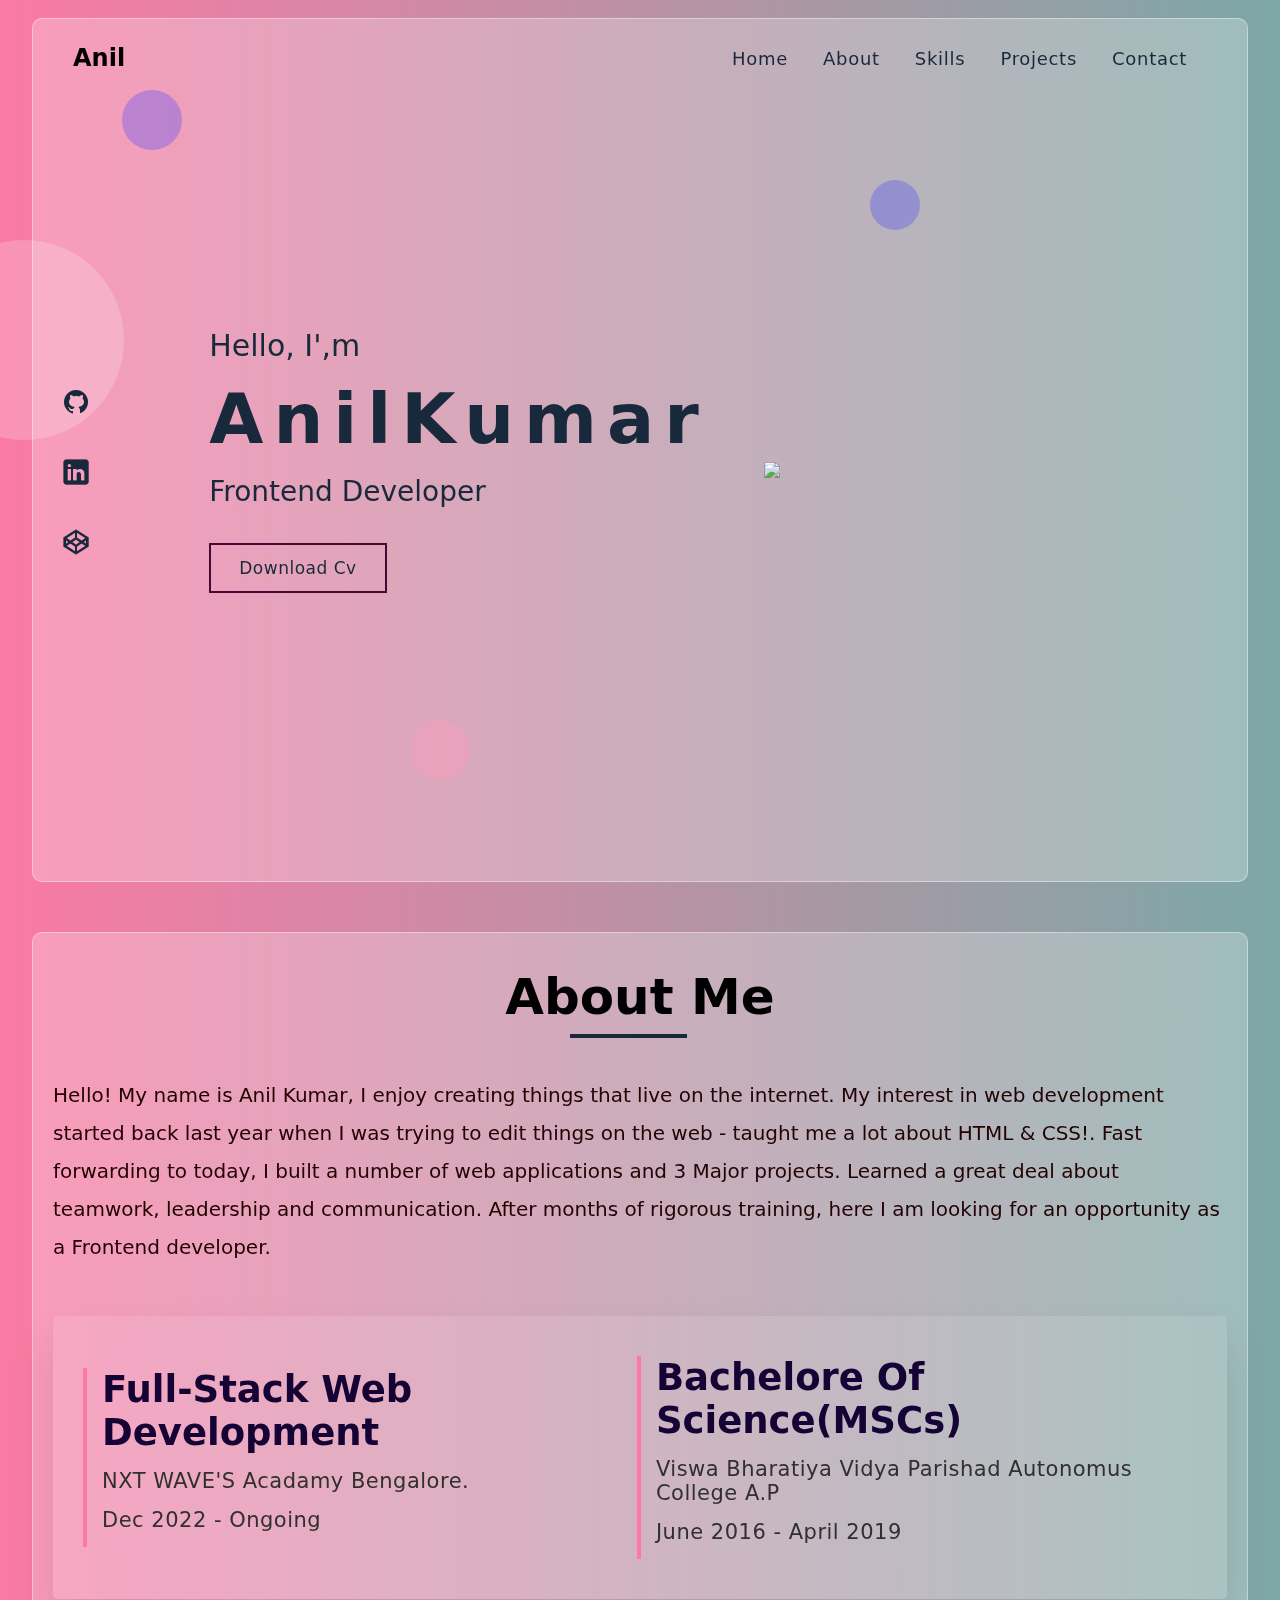
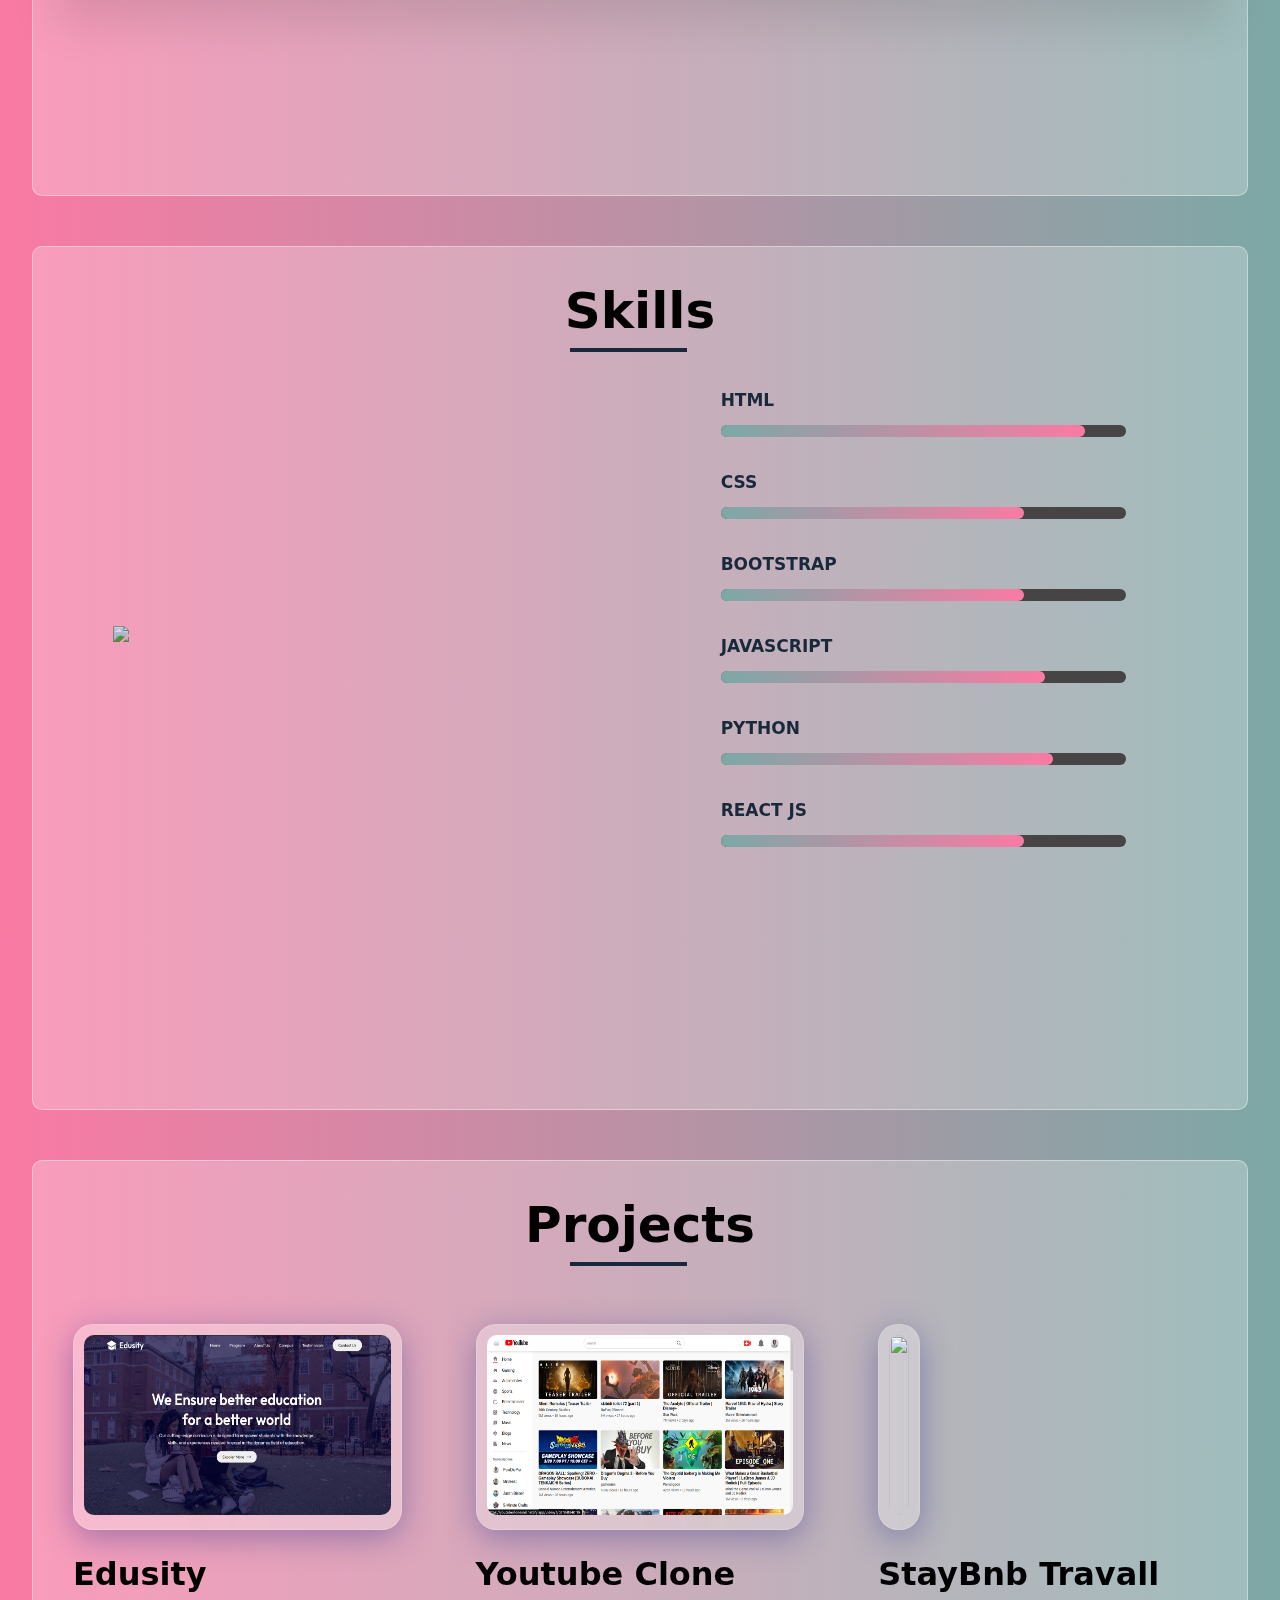
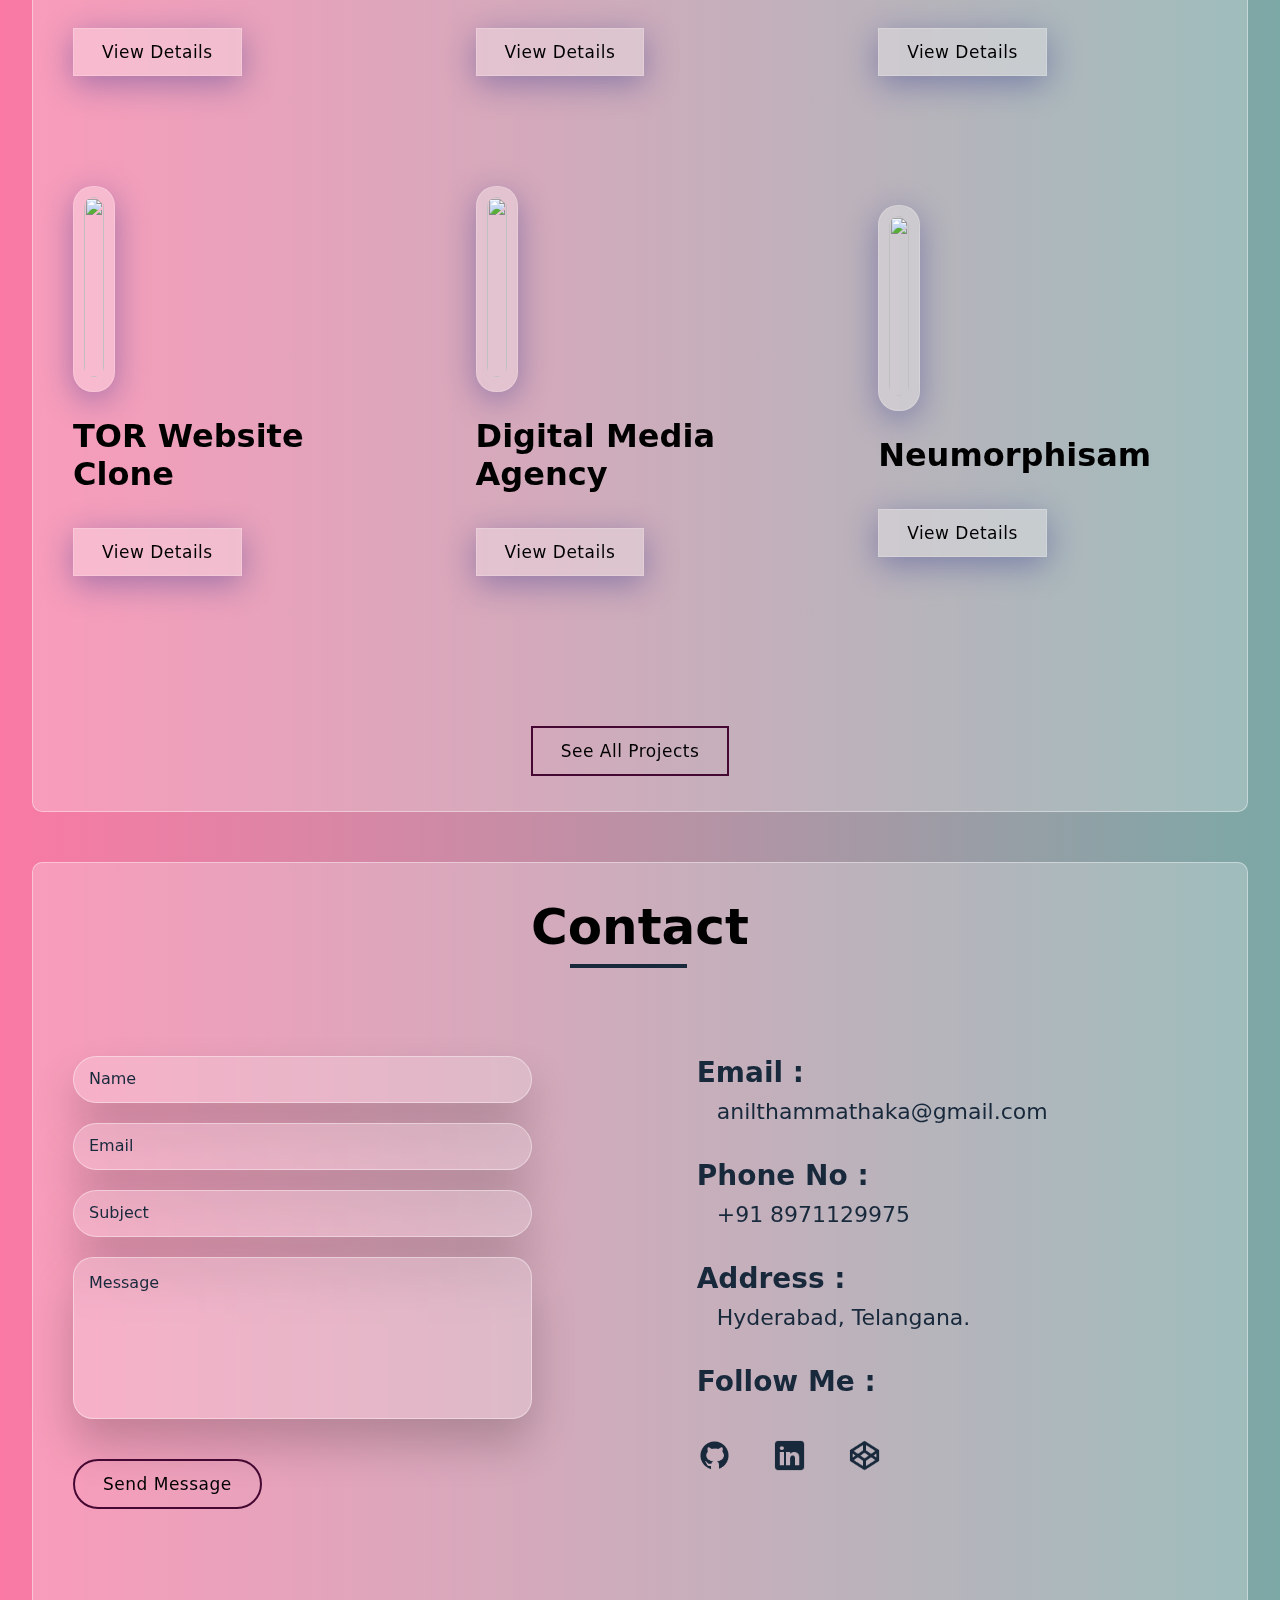
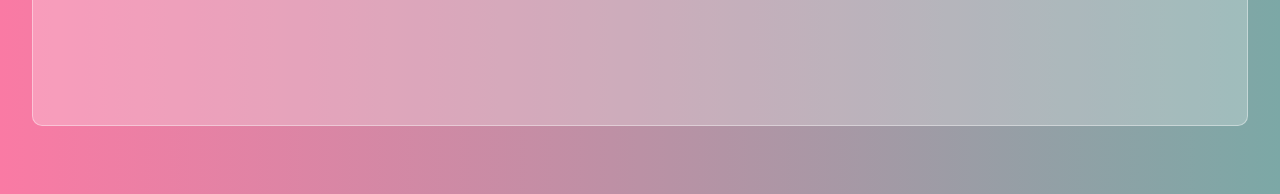
==== commit 91577b06: "updated links" ====
--- a/index.html
+++ b/index.html
@@ -35,8 +35,8 @@
                 <a href="https://github.com/anilkumar-frontend" target="_blank"
                   ><img src="img/github.png"
                 /></a>
-                <img src="img/linkedin.png" />
-                <img src="img/codepen.png" />
+                <a href="https://www.linkedin.com/in/anil-thammathaka/" target="_blank"><img src="img/linkedin.png" /></a>
+                <a href="https://codepen.io/Anilkumr1997" target="_blank"><img src="img/codepen.png" /></a>
               </div>
             </ul>
           </div>
@@ -44,11 +44,9 @@
         </nav>
         <div class="banner">
           <div class="social-links">
-            <a href="https://github.com/anilkumar-frontend"
-              ><img src="img/github.png"
-            /></a>
-            <img src="img/linkedin.png" />
-            <img src="img/codepen.png" />
+            <a href="https://github.com/anilkumar-frontend" target="_blank"><img src="img/github.png"/></a>
+            <a href="https://www.linkedin.com/in/anil-thammathaka/" target="_blank"><img src="img/linkedin.png" /></a>
+            <a href="https://codepen.io/Anilkumr1997" target="_blank"><img src="img/codepen.png" target="_blank"/></a>
           </div>
           <div class="left-col">
             <p>Hello, I',m</p>
@@ -435,11 +433,9 @@
             <div class="name-box">
               <h4>Follow Me :</h4>
               <div class="follwme">
-                <img src="img/github.png" />
-                <img src="img/linkedin.png" />
-                <img src="img/codepen.png" />
-                <img src="img/telegram.png" />
-                <img src="img/facebook.png" />
+                <a href="https://github.com/anilkumar-frontend" target="_blank"><img src="img/github.png" /></a>
+                <a href="https://www.linkedin.com/in/anil-thammathaka/" target="_blank"><img src="img/linkedin.png" /></a>
+                <a href="https://codepen.io/Anilkumr1997" target="_blank"><img src="img/codepen.png" /></a>              
               </div>
             </div>
           </div>
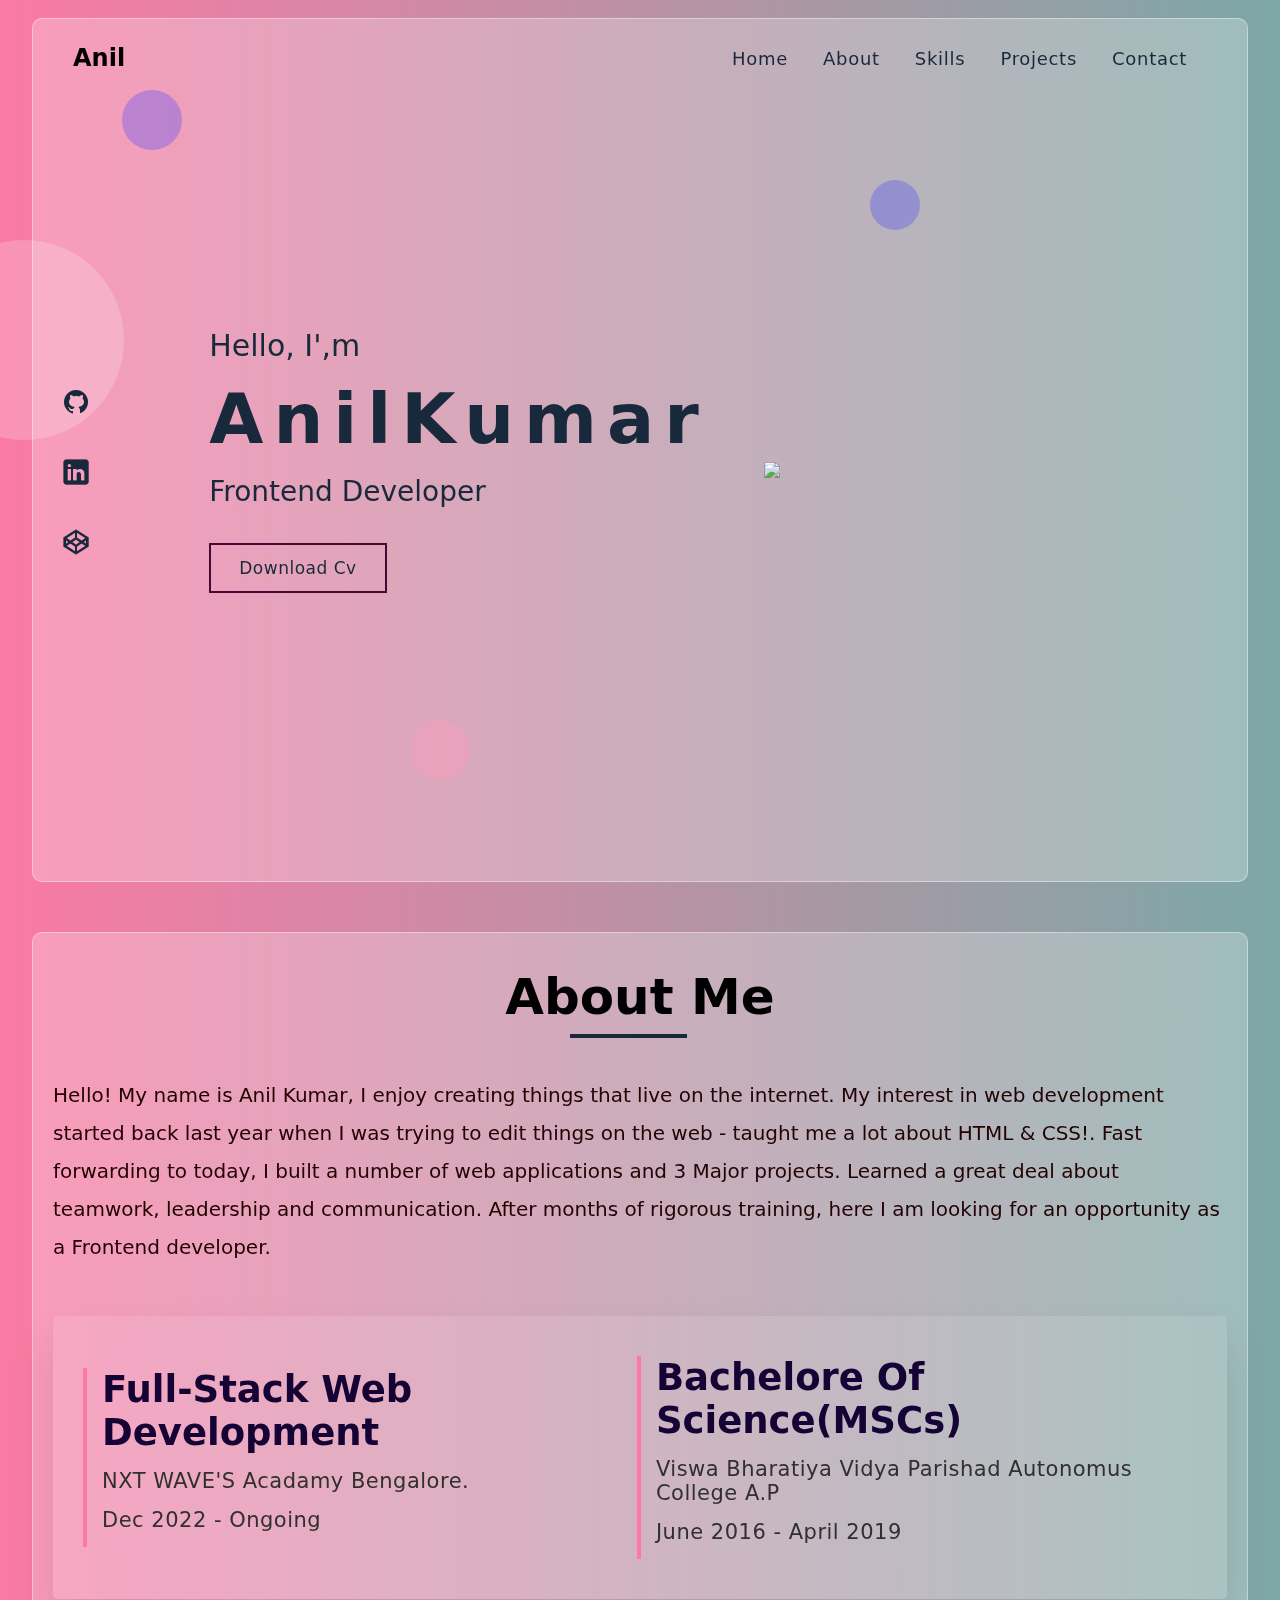
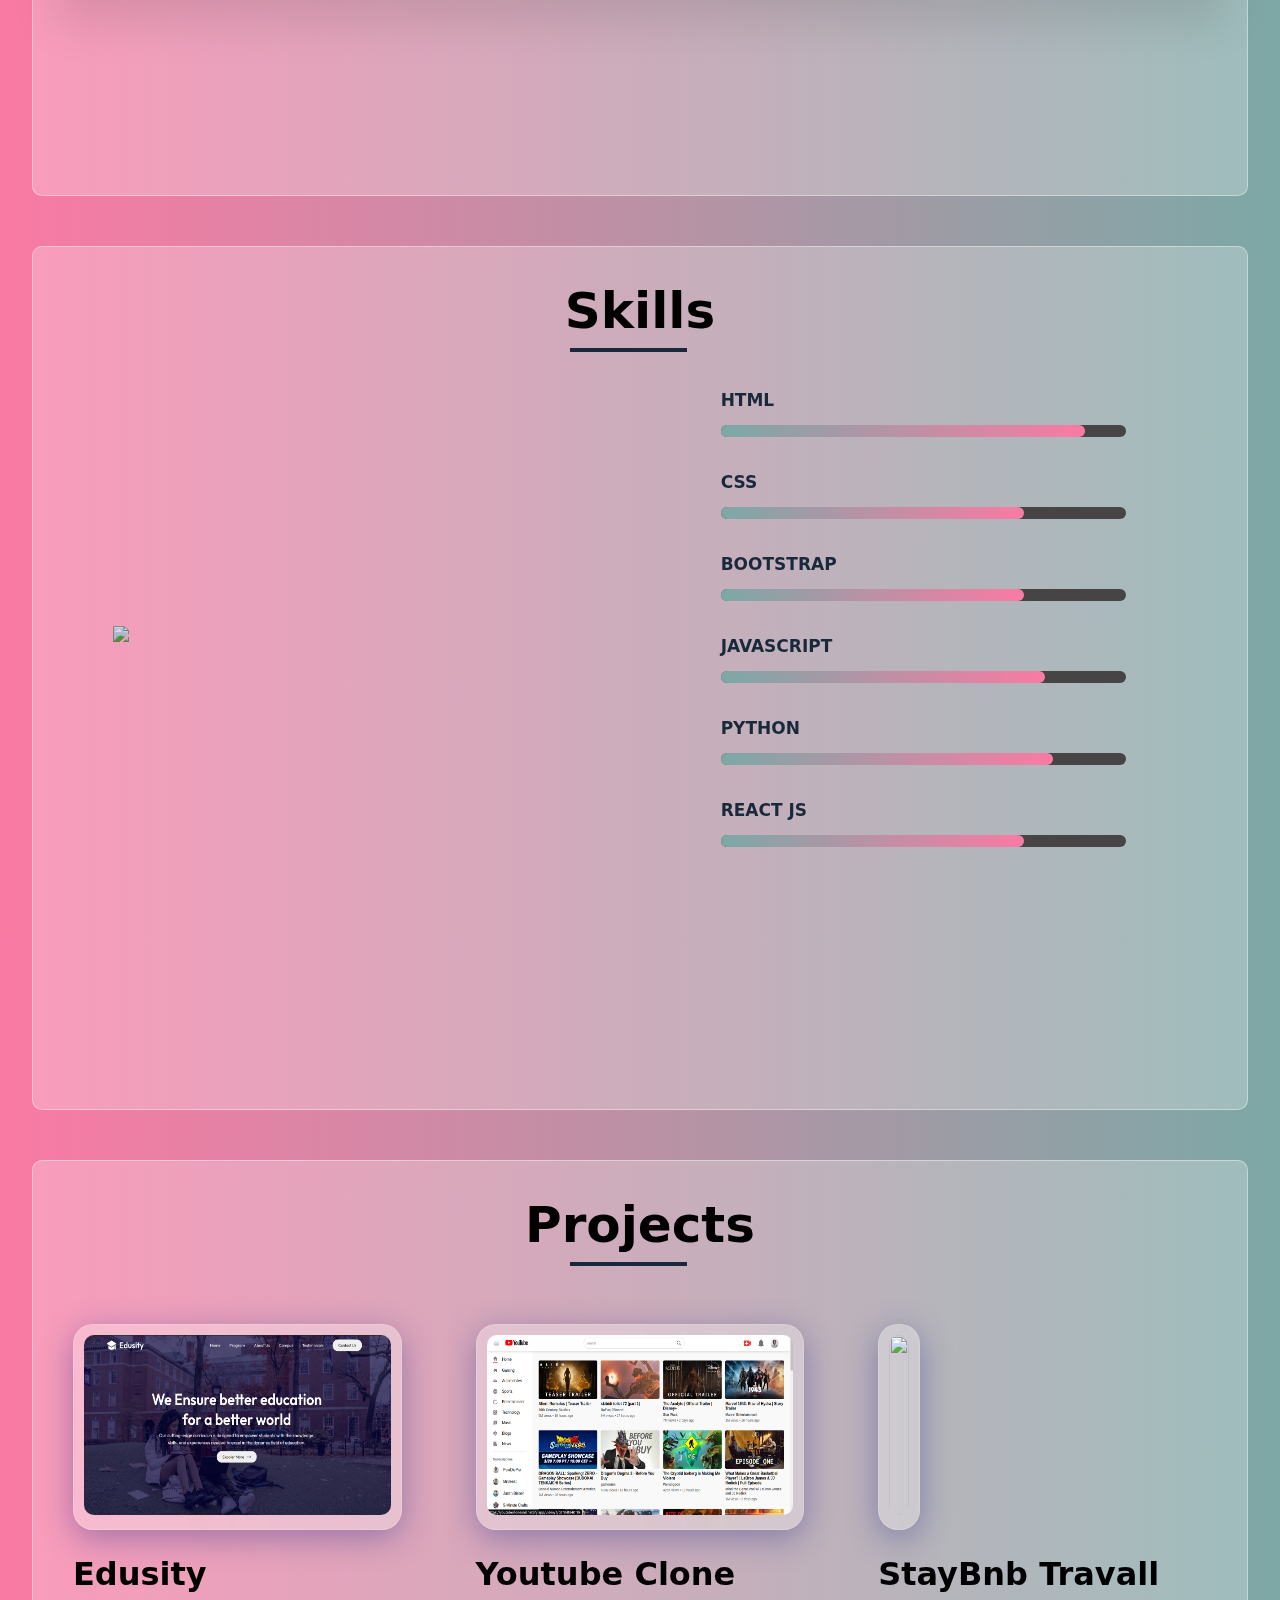
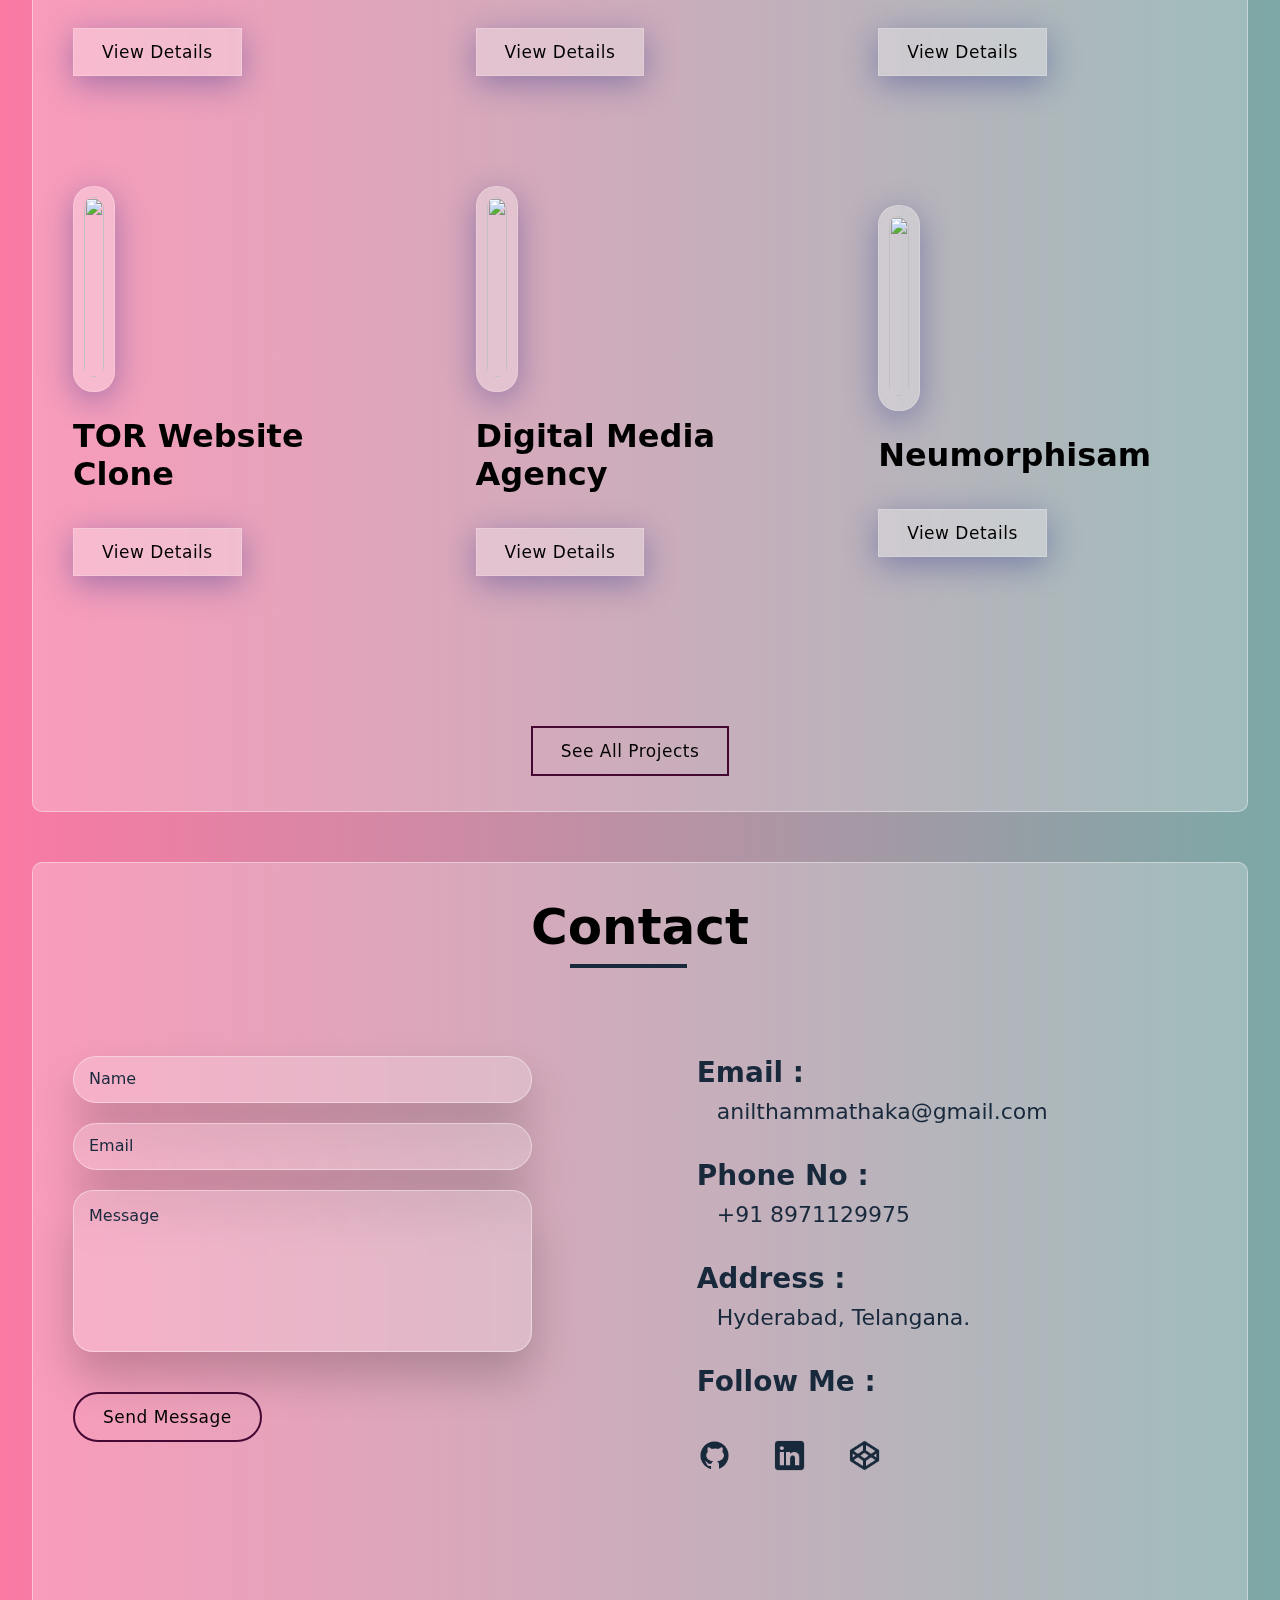
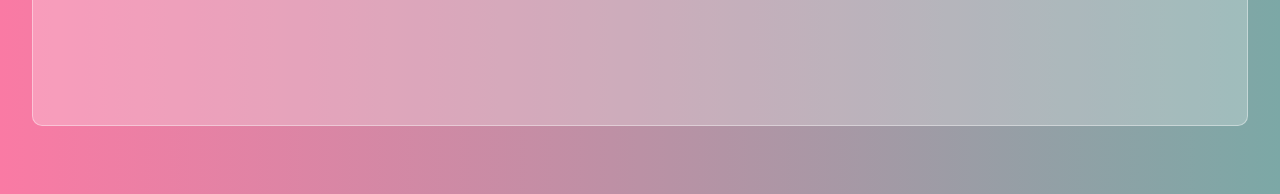
==== commit ff4c3eaf: "contact" ====
--- a/index.html
+++ b/index.html
@@ -402,9 +402,9 @@
           <h1>Contact</h1>
         </div>
         <div class="row">
-          <div class="col">
+          <!-- <div class="col">
             <div class="input-box">
-              <input type="text" placeholder="Name" />
+              <input type="text"  />
             </div>
             <div class="input-box">
               <input type="email" placeholder="Email" />
@@ -415,8 +415,21 @@
             <div class="text-area input-box">
               <textarea class="text-area-box" placeholder="Message"></textarea>
             </div>
-            <button class="button-all">Send Message</button>
-          </div>
+            
+          </div> -->
+          <form action="https://api.web3forms.com/submit" method="POST" class="col">
+            <input type="hidden" name="access_key" value="8d9b7b98-23ec-40cd-b1f6-a8a479f35f77">
+            <div class="input-box">
+              <input type="text" name="name" placeholder="Name" required>
+            </div>
+            <div class="input-box">
+              <input type="email" name="email" placeholder="Email" required>
+            </div>
+            <div class="text-area input-box">
+              <textarea class="text-area-box" name="message" placeholder="Message" required></textarea>
+            </div>
+            <button class="button-all" type="submit">Send Message</button>
+          </form>
           <div class="col">
             <div class="name-box">
               <h4>Email :</h4>
